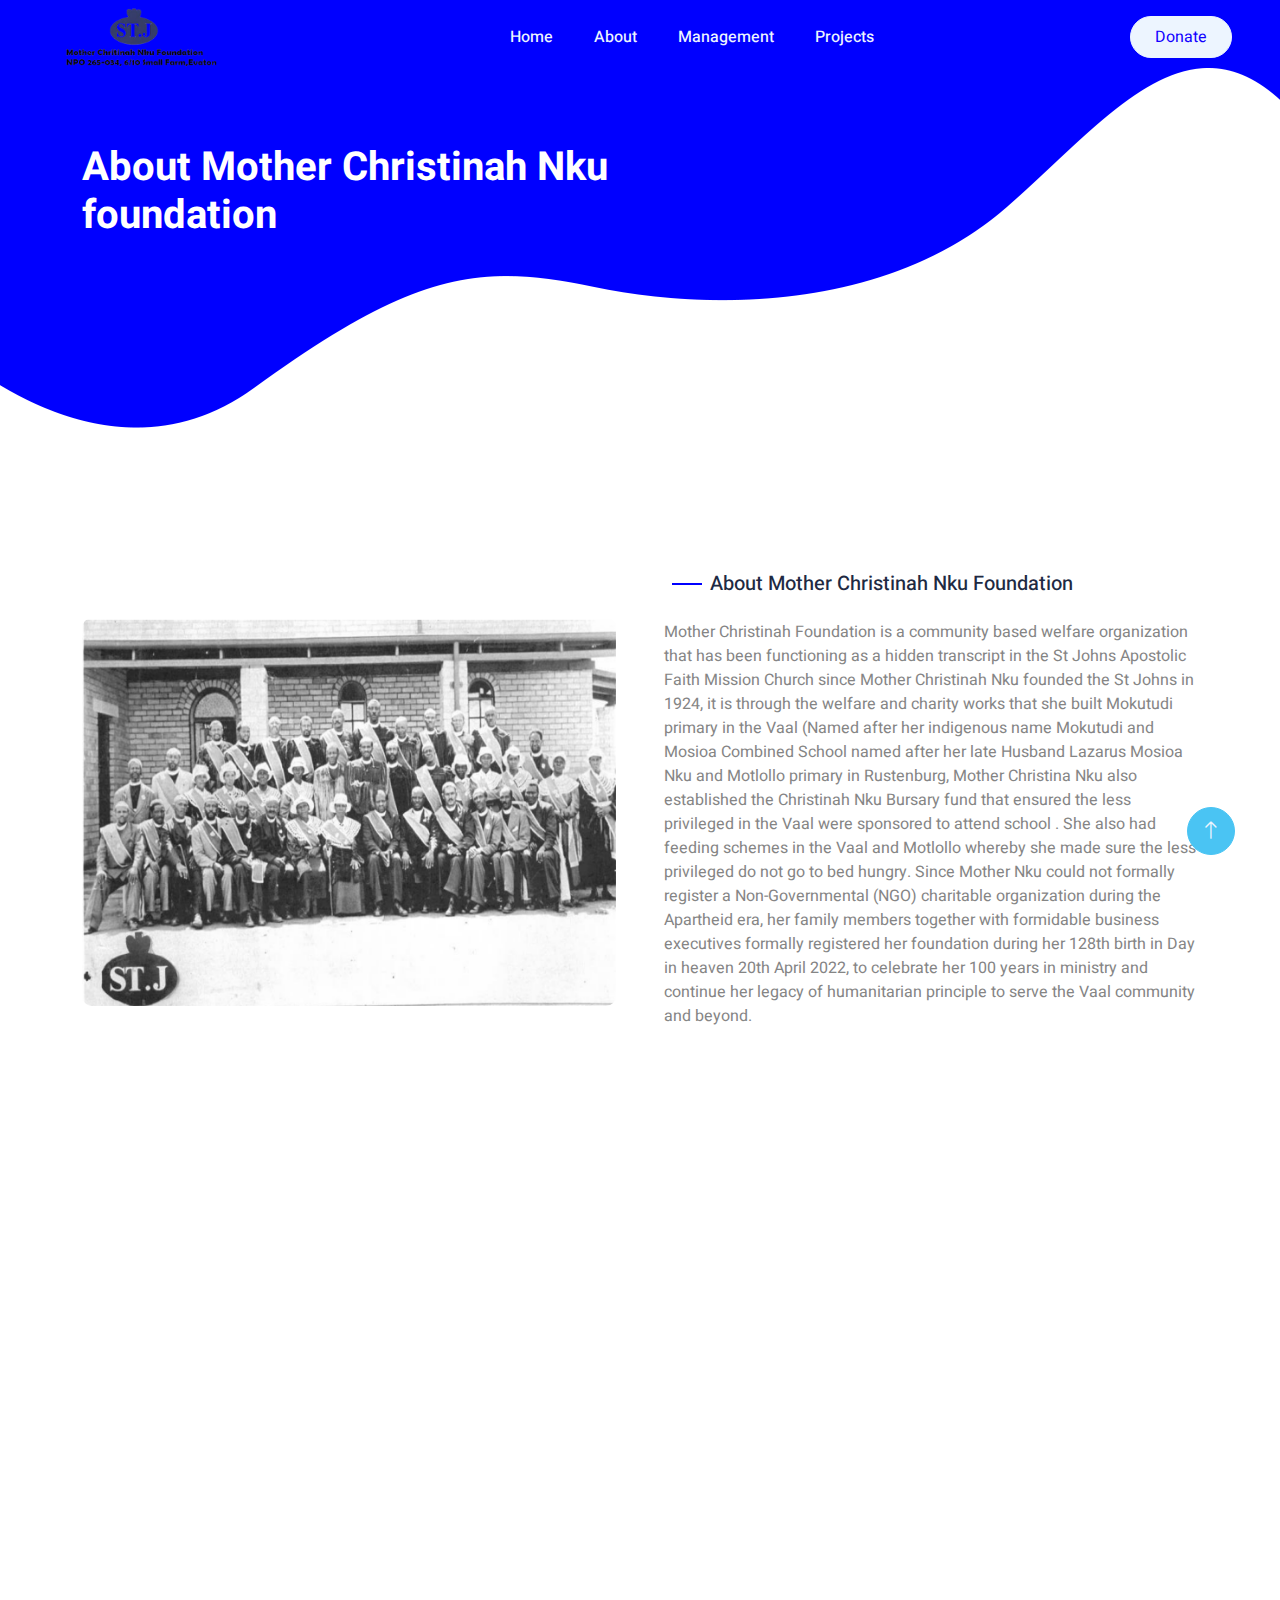
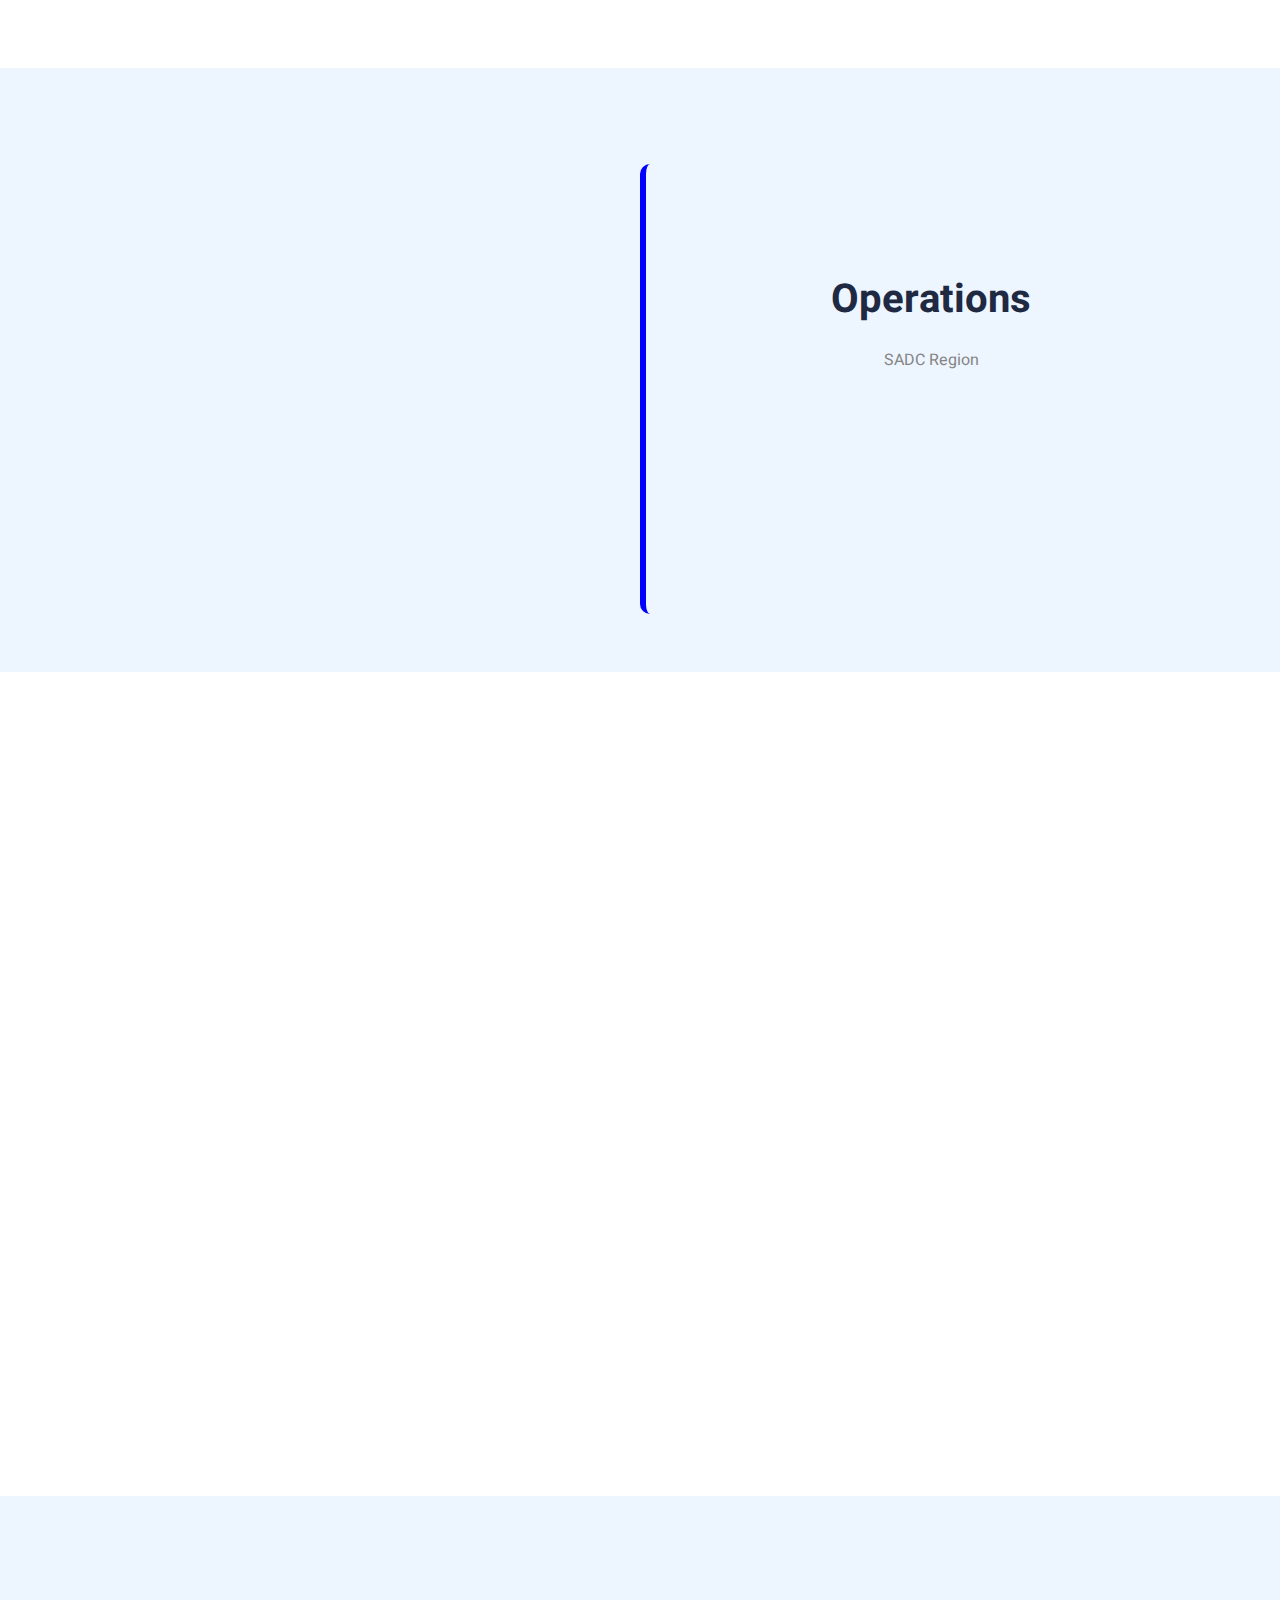
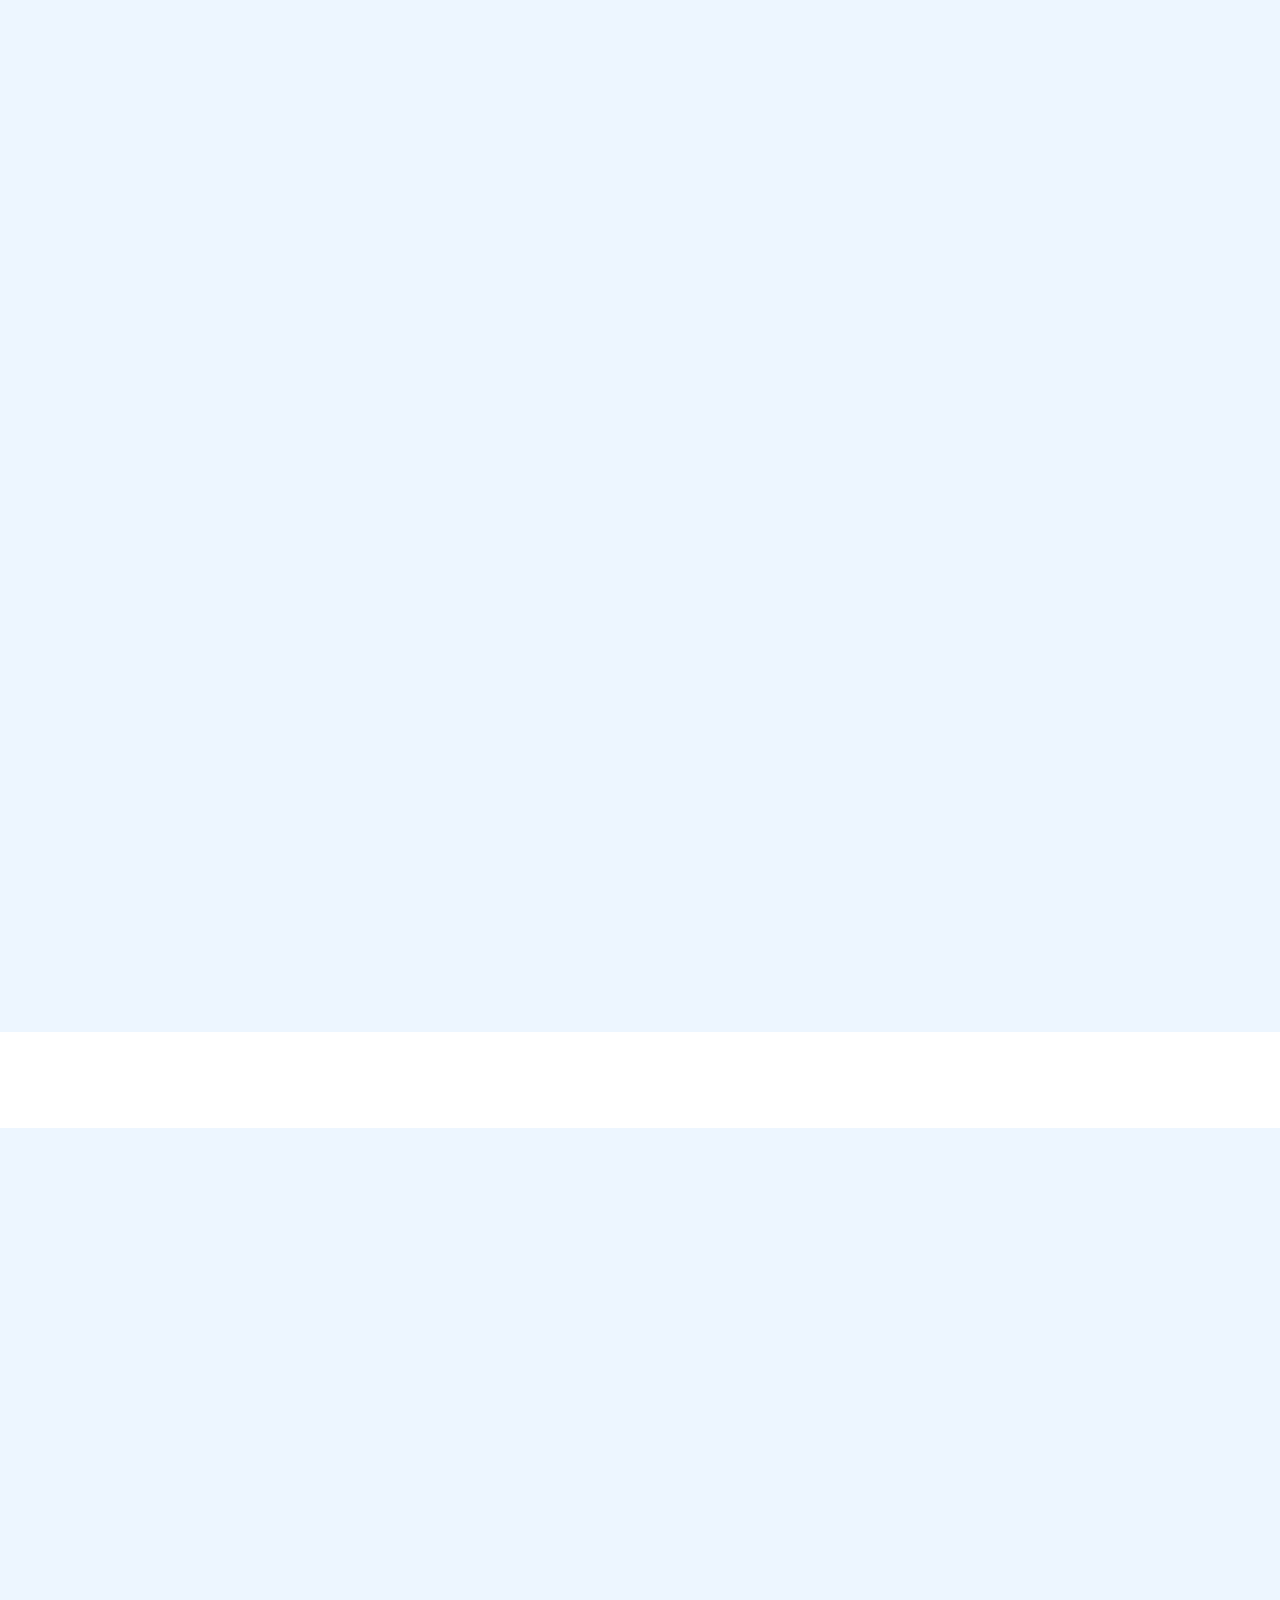
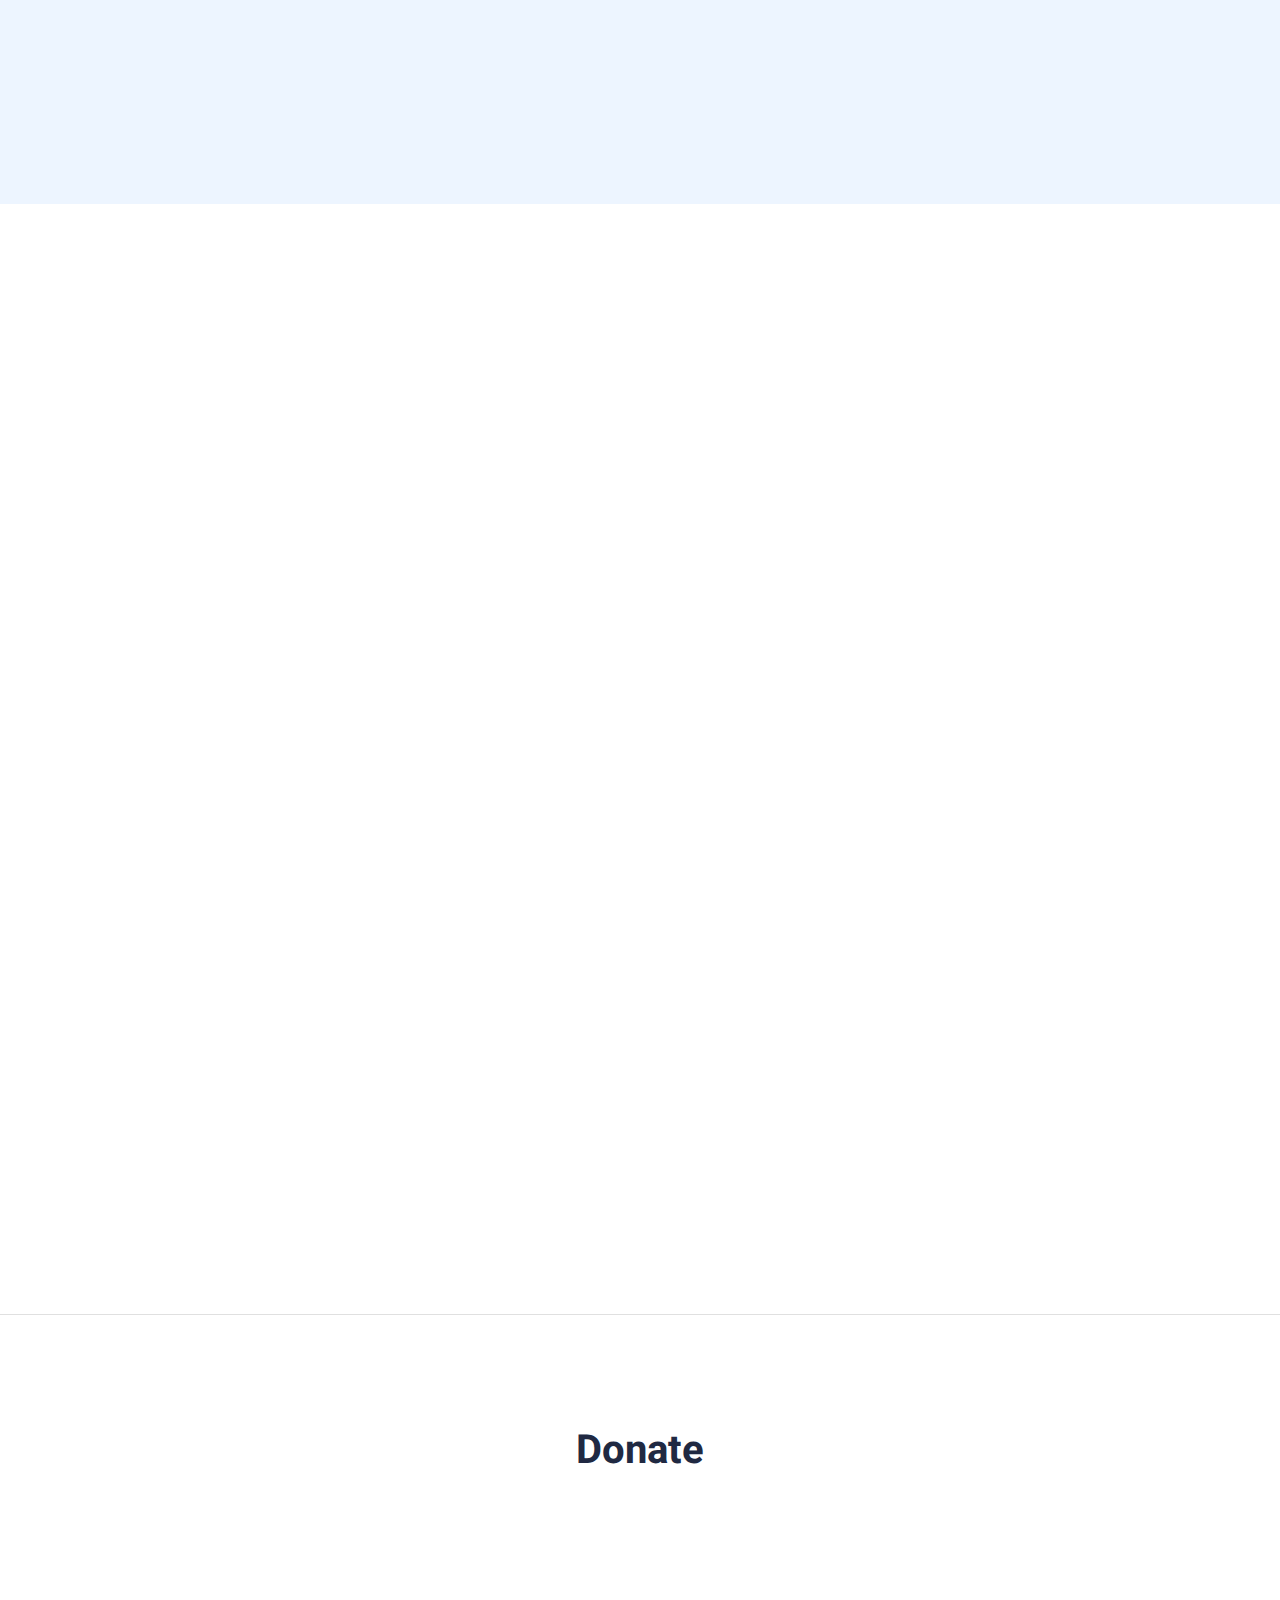
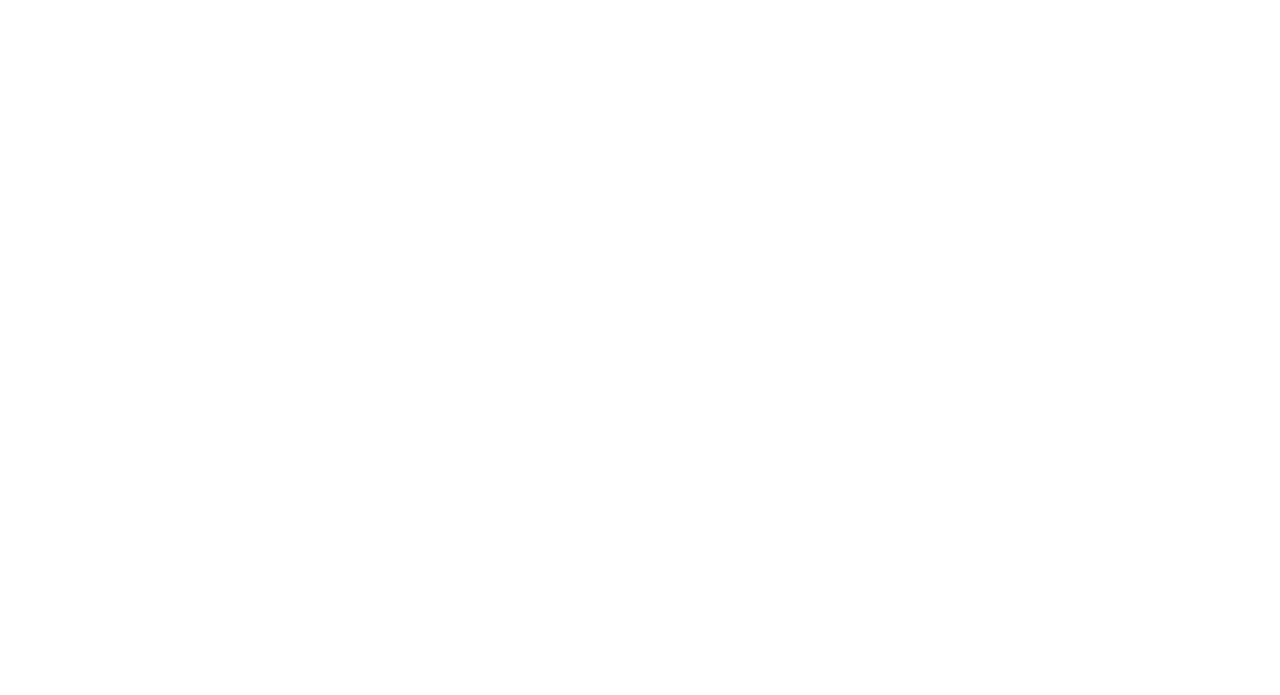
==== about.html @ d41034b4 "Add files via upload" ====
<!DOCTYPE html>
<html lang="en">

<head>
    <meta charset="utf-8">
    <title>Mother Christinah Nku foundation</title>
    <meta content="width=device-width, initial-scale=1.0" name="viewport">
    <meta content="" name="keywords">
    <meta content="" name="description">

    <!-- Favicon -->
    <link href="img/favicon.ico" rel="icon">

    <!-- Google Web Fonts -->
    <link rel="preconnect" href="https://fonts.googleapis.com">
    <link rel="preconnect" href="https://fonts.gstatic.com" crossorigin>
    <link href="https://fonts.googleapis.com/css2?family=Heebo:wght@400;500;600;700&display=swap" rel="stylesheet"> 

    <!-- Icon Font Stylesheet -->
    <link href="https://cdnjs.cloudflare.com/ajax/libs/font-awesome/5.10.0/css/all.min.css" rel="stylesheet">
    <link href="https://cdn.jsdelivr.net/npm/bootstrap-icons@1.4.1/font/bootstrap-icons.css" rel="stylesheet">

    <!-- Libraries Stylesheet -->
    <link href="lib/animate/animate.min.css" rel="stylesheet">
    <link href="lib/owlcarousel/assets/owl.carousel.min.css" rel="stylesheet">

    <!-- Customized Bootstrap Stylesheet -->
    <link href="css/bootstrap.min.css" rel="stylesheet">

    <!-- Template Stylesheet -->
    <link href="css/style.css" rel="stylesheet">

<!-- Map -->
    <link rel="stylesheet" href="style.css">
    <script src="script.js"></script>
</head>

<body>
    <div class="container-xxl bg-white p-0">
        <!-- Spinner Start -->
        <div id="spinner" class="show bg-white position-fixed translate-middle w-100 vh-100 top-50 start-50 d-flex align-items-center justify-content-center">
            <div class="spinner-grow text-primary" style="width: 3rem; height: 3rem;" role="status">
                <span class="sr-only">Loading...</span>
            </div>
        </div>
        <!-- Spinner End -->


        <!-- Navbar & Hero Start -->
        <div class="container-xxl position-relative p-0" id="home">
            <nav class="navbar navbar-expand-lg navbar-light px-4 px-lg-5 py-3 py-lg-0">
                <a href="" class="navbar-brand p-0">
                  
                  <img src="img/foundation-logo.png" alt="Logo" width="180px" height="auto">
                </a>
                <button class="navbar-toggler rounded-pill" type="button" data-bs-toggle="collapse" data-bs-target="#navbarCollapse">
                    <span class="navbar-toggler-icon"></span>
                </button>
                <div class="collapse navbar-collapse" id="navbarCollapse">
                    <div class="navbar-nav mx-auto py-0">
                        <a href="index.html" class="nav-item nav-link ">Home</a>
                        <a href="" class="nav-item nav-link active">About</a>
                        <a href="management.html" class="nav-item nav-link">Management</a>
                        
                        <a href="#testimonial" class="nav-item nav-link">Projects</a>
                        
                    </div>
                    <a href="donate.html" class="btn btn-light rounded-pill py-2 px-4 ms-3 d-none d-lg-block">Donate</a>
                </div>
            </nav>

            <div class="container-xxl bg-primary hero-header">
                <div class="container">
                    <div class="row g-5 align-items-center">
                        <div class="col-lg-6 text-center text-lg-start">
                            <h1 class="text-white mb-4 animated slideInDown">About Mother Christinah Nku foundation</h1>
                            
                            
                        </div>
                        
                    </div>
                    <div style="padding-top: 20px;"></div>
                </div>
            </div>
        </div>
        <!-- Navbar & Hero End -->

        <!-- About Start -->
        <div class="container-xxl" id="about">
            <div class="container">
                <div class="row g-5 py-5 align-items-center">
                    <div class="col-lg-6 wow fadeInUp" data-wow-delay="0.1s">
                        <img class="img-fluid rounded" src="img/mother9.png">
                    </div>
                    <div class="col-lg-6 wow fadeInUp" data-wow-delay="0.5s">
                        <div class="d-flex align-items-center mb-4">
                         <span class="bg-primary mx-2" style="width: 30px; height: 2px;"></span>
                            <h5 class="mb-0">About Mother Christinah Nku Foundation</h5>
                        </div>
                        <p class="mb-4">Mother Christinah Foundation is a community based welfare organization that has been functioning as a hidden 
                            transcript in the St Johns Apostolic Faith Mission Church since Mother Christinah Nku founded the St Johns in 1924, 
                            it is through the welfare and charity works that she built Mokutudi primary in the Vaal (Named after her indigenous
                            name Mokutudi and Mosioa Combined School named after her late Husband Lazarus Mosioa Nku and Motlollo
                            primary in Rustenburg, Mother Christina Nku also established the Christinah Nku Bursary fund that ensured the less 
                            privileged in the Vaal were sponsored to attend school . She also had feeding schemes in the Vaal and Motlollo 
                            whereby she made sure the less privileged do not go to bed hungry. Since Mother Nku could not formally register a 
                            Non-Governmental (NGO) charitable organization during the Apartheid era, her family members together with 
                            formidable business executives formally registered her foundation during her 128th birth in Day in heaven 20th April 
                            2022, to celebrate her 100 years in ministry and continue her legacy of humanitarian principle to serve the Vaal
                            community and beyond.</p>
                    </div>
                </div>
                <div class="row g-5 py-5 align-items-center">
                    
                    <div class="col-lg-6 wow fadeInUp" data-wow-delay="0.8s">
                        <div class="d-flex align-items-center mb-4">
                         <span class="bg-primary mx-2" style="width: 30px; height: 2px;"></span>
                            <h5 class="mb-0">Education & Community Development</h5>
                        </div>
                        <p class="mb-4">Mother Christina Nku seems to have been very conscious of education; this
                            comes out very clearly in her attachment to institutions of learning, albeit at a
                            primary level. For instance, St John's AFM founded three primary schools: Mosioa
                            Community School, which was named after the late Archbishop Lazarus Mosioa
                            Nku in Sebokeng Vaal Triangle; Mokotuli Higher Primary School, which was
                            named after Mother Christina Nku in Everton in the Vaal; and Motlollo Primary
                            School, built by the late Archbishop Johannes Tieho Ralentsoana Nku at Ma Nku's
                            resting place in Vogelstruisdraai (Motlollo). St John's AFM trained its ministers at
                            the R. R. Wright School of Religion, commonly known as the Wilberforce
                            Theological Seminary in Everton. Interestingly, St John's AFM also established a
                            bursary fund known as the "Christina Nku Bursary Fund"
                            </p>
                            <p>Vaal University of Technology (VUT)has
                                bestowed medal of Honor to Mme
                                Christinah Nku, for her contribution
                                towards Education and Community
                                Development. She has also been honored
                                by Sedibeng Local Municipality And other
                                International Institutions.</p>
                    </div>
                    <div class="col-lg-6 wow fadeInUp" data-wow-delay="0.1s">
                        <img class="img-fluid rounded" src="img/mother8.png">
                    </div>
                </div>
            </div>
        </div>
        <!-- About End -->
      
       <!-- Map Start -->
       <div class="container-xxl py-6 bg-light" id="about">
        <div class="container">
            <div class="row g-5 flex-column-reverse flex-lg-row">
                <div class="col-lg-6 wow fadeInUp" data-wow-delay="0.1s">
                   
                    <center>
                        <div>
                            <svg version="1.1" id="Layer_1" xmlns="http://www.w3.org/2000/svg" xmlns:xlink="http://www.w3.org/1999/xlink" x="0px" y="0px"
                                  viewBox="0 0 263.201 289.81" style="enable-background:new 0 0 263.201 289.81;"
                                 xml:space="preserve">
                            <style type="text/css">
                                <![CDATA[
                                g{
                                    position: relative;
                                }
                                .st0{
                                    fill:#c2c2c2;
                                    stroke-width: 1px;
                                    stroke: white;
                                    z-index: 0;
                                }
                                .st0:hover {
                                    stroke-width: 1px;
                                    fill: #929292;
                                    transition: 1s ease-out all;
                                    z-index: 2;
                                    left: 0;
                                    top: 0;
                                }
                                ]]>
                            
                            </style>
                            <g>
                                <path id="Egypt" class="st0" d="M205.948,64.056c-1.78-0.454-3.929-0.202-5.813-0.202c-6.552,0-37.963,0.236-39.845,0.223h-0.055
                                    c-0.258-2.973-1.457-29.149-1.457-29.975c0-1.025-0.197-1.333-0.521-2.158c-0.597-1.534,0.894-2.594,0.819-4.09
                                    c-0.033-0.752-0.624-1.269-0.501-2.088c0.061-0.384,0.26-1.023,0.497-1.432c0.098-0.167,0.201-0.295,0.301-0.349
                                    c1.164-0.616,3.258,0.68,4.363,0.795c0.79,0.082,1.644-0.115,2.389,0.095c0.679,0.19,1.13,0.809,1.881,0.799
                                    c0.354-0.004,0.544-0.362,0.968-0.28c0.191,0.034,0.487,0.462,0.715,0.551c0.722,0.283,1.644-0.106,2.379,0.116
                                    c0.718,0.218,0.943,0.927,1.708,0.977c0.598,0.04,1.301-0.375,1.791-0.745c0.6-0.445,0.742-0.768,1.453-1.022
                                    c0.613-0.223,1.178-0.467,1.812-0.87c0.339-0.222,1.095-0.409,1.236-0.024c0.129,0.366-0.848,0.488-0.643,0.783
                                    c0.258,0.377,1.146,0.084,1.548-0.109c0.528-0.247,0.577-0.832,1.016-0.872c0.208-0.015,0.895,0.435,1.188,0.5
                                    c0.508,0.109,1.314-0.281,1.3,0.295c-0.013,0.645-0.745,0.613-0.287,1.174c0.166,0.2,1.2,0.853,1.452,0.701
                                    c0.533-0.322-0.656-1.104-0.372-1.558c0.408-0.646,1.13,0.7,2.074,0.678c0.856-0.024,1.591-0.347,2.477-0.299
                                    c1.076,0.058,1.222,0.299,2.099-0.276c0.282-0.183,0.58-0.392,0.866-0.59c0.187,0.225,0.37,0.399,0.468,0.711
                                    c0.509,0.314,0.676,1.152,0.874,1.651c0.229,0.606,0.52,1.394,0.862,1.913c0.385,0.579,0.887,0.968,1.093,1.65
                                    c0.202,0.682,0.181,1.587,0.287,2.278c0.002,0.015,0.005,0.027,0.01,0.042c-0.152,0.289-0.247,0.618-0.311,0.916
                                    c-0.104,0.5-0.289,0.958-0.422,1.432c-0.142,0.513-0.155,0.998-0.208,1.549c-0.045,0.539-0.169,1.032-0.171,1.559
                                    c0,0.515-0.188,1.004-0.489,1.377c-0.096,0.125-0.306,0.42-0.492,0.404c-0.159-0.015-0.377-0.327-0.506-0.426
                                    c-0.689-0.52-1.637-0.937-2.051-1.759c-0.227-0.45-0.352-1.07-0.818-1.286c-0.516-0.241-0.846-0.413-0.99-1.026
                                    c-0.06-0.257,0.002-0.519-0.109-0.752c-0.089-0.189-0.277-0.338-0.411-0.481c-0.302-0.324-0.799-0.575-1.042-0.951
                                    c-0.144-0.218-0.109-0.699-0.449-0.735c-0.166-0.372-0.16-1.133-0.727-1.043c-0.015,0.292-0.014,0.5-0.112,0.753
                                    c-0.12,0.304-0.144,0.365,0.032,0.636c0.264,0.408,0.66,0.661,0.638,1.215c-0.012,0.311-0.071,0.473,0.119,0.737
                                    c0.141,0.183,0.353,0.357,0.515,0.515c0.328,0.331,0.7,0.579,0.91,0.971c0.017,0.027,0.027,0.062,0.041,0.089
                                    c0,0,0.375,0.234,0.596,0.629c0.271,0.492,0.658,1.043,1.173,1.207c0.39,0.709,0.397,1.494,0.709,2.168
                                    c0.161,0.35,0.521,0.478,0.724,0.766c0.265,0.376,0.204,0.64,0.391,1.015c0.155,0.314,0.473,0.586,0.577,0.893
                                    c0.127,0.353-0.024,0.8,0.117,1.172c0.1,0.264,0.47,0.44,0.576,0.714c0.128,0.321-0.02,0.738,0.118,1.07
                                    c0.503,1.242,1.532,2.268,2.141,3.493c0.598,1.203,1.508,2.255,2.281,3.395c0.386,0.571,0.705,1.11,1.114,1.657
                                    c0.271,0.361,0.981,1.064,1.174,1.475c-0.418-0.106-0.843-0.078-1.16,0.232c0.061,0.57,0.477,0.993,0.585,1.565
                                    c0.121,0.667,0.045,1.266,0.214,1.892c0.277,1.056,1.458,2.496,2.181,0.808c0.533,0.245,1.242,1.206,1.691,1.645
                                    c0.277,0.275,0.516,0.573,0.769,0.862C205.494,63.636,205.707,63.863,205.948,64.056"/>
                                <path id="Libya" class="st0" d="M156.86,71.902l0.12,1.554c-0.046-0.013-0.132-0.058-0.251-0.107
                                    c-3.034-1.42-28.791-14.309-30.011-15.125c-1.243-0.831-2.944,0.335-4.215,0.892c-0.171,0.074-0.355,0.168-0.543,0.26
                                    c-1.064,0.527-2.382,1.26-3.371,1.254c-1.273-0.009-2.759-0.613-4.049-0.937c-1.184-0.293-2.943-0.771-3.944-1.544
                                    c-0.014-0.007-0.026-0.018-0.038-0.025c-0.466-0.367-0.868-1.021-1.198-1.58c-0.307-0.531-0.342-1.546-0.74-1.839
                                    c-0.398-0.296-1.807-0.12-2.305-0.171c-0.696-0.082-1.435-0.109-1.962-0.621c-1.064-1.027-0.433-2.774-1.015-3.745
                                    c-0.404-0.67-2.648-2.46-2.359-3.352c0.158-0.485,1.204-0.555,1.544-1.13c0.419-0.713,0.277-1.362,0.1-2.139
                                    c-0.162-0.712-0.38-1.293-0.172-2.102c0.131-0.522,0.204-0.596,0.211-0.992c0.006-0.401-0.139-0.715-0.216-1.103
                                    c-0.292-1.497-0.276-3.088-0.195-4.651c0.034-0.676,0.027-1.744-0.2-2.286c-0.257-0.606-1.12-0.908-0.9-1.79
                                    c0.078-0.305,0.266-0.481,0.5-0.613c0.353-0.201,0.805-0.298,1.121-0.569c0.517-0.451,0.774-1.067,0.863-1.687
                                    c0.121-0.828-0.193-1.487-0.198-2.284c-0.005-1.468,0.485-0.602,1.314-1.059c0.576-0.317,0.759-1.16,1.088-1.593
                                    c0.5-0.649,1.032-0.649,1.664-1.115c0.389-0.288,0.9-1.023,0.993-1.489c0.155-0.776-0.398-1.242-0.473-1.921
                                    c-0.003-0.016-0.003-0.033-0.007-0.046c0.996-0.094,1.838,1.001,2.96,1.076c1.236,0.084,1.775-0.266,3.107-0.296
                                    c0.385-0.009,1.029,0.266,1.752,0.296c0.638,0.028,1.502,0.055,2.006,0.386c0.751,0.488,1.342,0.529,2.159,0.657
                                    c0.346,0.058,0.986,0.096,1.257,0.278c0.28,0.189,0.763,0.695,0.927,1.008c0.429,0.84,0,1.616,0.511,2.435
                                    c0.336,0.543,0.915,1.539,1.469,1.865c0.925,0.547,2.123-0.217,3.044-0.147c0.889,0.066,1.904,0.59,2.727,0.972
                                    c0.798,0.375,1.605,0.891,2.414,1.29c0.897,0.447,1.426,1.09,2.131,1.77c0.591,0.569,1.862,1.226,2.714,0.927
                                    c0.713-0.252,1.429-1.141,1.964-1.658c0.599-0.573,1.297-1.428,1.058-2.363c-0.233-0.911-0.94-1.52-1.039-2.525
                                    c-0.11-1.121,0.557-1.711,0.794-2.646c0.266-1.059,0.646-1.327,1.701-1.669c0.948-0.312,2.006-0.337,2.99-0.645
                                    c0.36-0.11,0.917-0.544,1.26-0.53c0.375,0.007,0.916,0.734,1.201,0.077c0.562,0.027,1.024,0.45,1.704,0.518
                                    c0.741,0.076,0.992,0.188,1.6,0.58c0.616,0.4,0.48,0.366,0.782,1.009c0.28,0.602,0.518,0.462,1.19,0.527
                                    c1.091,0.109,1.709,0.742,2.774,0.797c0.809,0.039,2.516-0.144,3.125,0.324c0.49,0.382,0.482,1.223,0.772,1.774
                                    c-0.236,0.408-0.437,1.048-0.495,1.432c-0.123,0.819,0.467,1.336,0.501,2.088c0.073,1.496-1.416,2.556-0.82,4.09
                                    c0.324,0.825,0.521,1.132,0.521,2.158c0,0.825,1.199,27.002,1.457,29.974h0.055c0.016,2.022,0.374,5.765,0.374,7.744L156.86,71.902
                                    z"/>
                                <path id="Tunisia" class="st0" d="M108.497,20.214c-0.092,0.466-0.604,1.201-0.993,1.489c-0.632,0.466-1.164,0.466-1.664,1.115
                                    c-0.329,0.433-0.511,1.276-1.088,1.593c-0.829,0.457-1.319-0.409-1.314,1.059c0.005,0.797,0.319,1.456,0.198,2.284
                                    c-0.089,0.62-0.346,1.236-0.863,1.687c-0.316,0.271-0.768,0.368-1.121,0.569c-0.177-0.484-0.309-1.035-0.432-1.427
                                    c-0.254-0.818-0.464-1.633-0.722-2.452c-0.281-0.901-0.573-1.747-0.791-2.643c-0.241-0.959-0.476-1.696-1.391-2.129
                                    c-0.808-0.389-1.593-0.77-2.115-1.572c-0.239-0.368-0.37-0.639-0.746-0.974c-0.307-0.28-0.837-0.501-1.056-0.796
                                    c-0.245-0.328-0.213-0.896-0.385-1.335c-0.183-0.476-0.49-0.841-0.328-1.397c0.242-0.815,0.579-1.563,1.276-2.092
                                    c0.792-0.6,1.2-1.081,1.505-2.001c0.145-0.442,0.227-0.899,0.213-1.272c-0.01-0.217-0.138-0.26-0.097-0.528
                                    c0.036-0.261,0.289-0.28,0.278-0.582c-0.012-0.401-0.524-0.711-0.597-1.12c-0.092-0.529,0.237-0.918,0.335-1.391
                                    c0.179-0.911,0.45-2.126,0.397-3.037c-0.036-0.583-0.246-0.721,0.027-1.232c0.007-0.013,0.016-0.03,0.024-0.041
                                    c0.234-0.416,0.473-0.598,0.942-0.846c0.66-0.353,1.658-1.087,2.431-0.983c0.094,0.171,0.227,0.381,0.341,0.53
                                    c0.023-0.118,0.13-0.301,0.144-0.465c0.938-0.402,0.998,0.51,1.245,0.98c0.26,0.489,0.583,0.819,0.804,1.38
                                    c1.015,0.114,1.66-1.628,2.557-1.435c0.227,0.645-0.094,0.99-0.368,1.513c-0.263,0.5-0.255,0.964-0.425,1.51
                                    c-0.548,0.415-1.252,0.271-1.113,1.198c0.086,0.592,0.521,1.08,1.009,1.445c0.191,0.143,0.687,0.248,0.846,0.406
                                    c0.319,0.326,0.17,0.505,0.261,0.928c0.09,0.435,0.802,1.261,0.012,1.532c0.017,0.35,0.36,0.384,0.307,0.773
                                    c-0.602,0.396-1.044,0.989-1.638,1.382c-0.576,0.387-1.223,0.734-1.738,1.191c-0.65,0.575-0.333,1.449,0.146,2.047
                                    c0.5,0.626,1.077,0.816,1.846,0.952c-0.012,0.466,0.437,0.633,0.855,0.575c0.045-0.169,0.183-0.264,0.222-0.44
                                    c0.643-0.108,0.718,1.039,1.191,1.428c0.266,0.218,0.706,0.488,1.1,0.703C108.099,18.972,108.651,19.438,108.497,20.214"/>
                                <path id="Sudan" class="st0" d="M213.014,79.39c-0.018,0.034-0.036,0.064-0.055,0.097c-0.425,0.718-1.092,1.389-1.753,1.754
                                    c-0.154,0.082-0.133,0.372-0.424,0.505c-0.238,0.104-0.473-0.338-0.661-0.285c-0.561,0.167-0.803,0.56-1.439,0.56
                                    c0.035,0.411-0.068,0.873-0.037,1.285c-0.343-0.11-0.802,0.003-1.15-0.095c0.05,0.843-0.579,1.991,0.097,2.519
                                    c-0.398,0.46-0.521,1.344-0.676,1.798c-0.218,0.632-0.698,1.225-0.931,1.74c-0.539,1.187-0.898,2.822-0.602,4.245
                                    c0.056,0.276,0.488,0.273,0.508,0.653c0.007,0.142-0.02,0.266-0.054,0.383c-0.065,0.206-0.166,0.379-0.184,0.578
                                    c-0.041,0.694-0.003,1.506-0.159,2.22c-0.2,0.928-1.017,2.624-1.89,3.151c-0.21-0.094-0.392-0.043-0.602-0.094
                                    c-0.331,1.056-0.962,1.933-1.237,2.996c-1.164,0.276-0.995,2.673-1.568,3.591c-0.722,1.143-1.521,1.334-1.942,2.817
                                    c-0.082,0.287-0.4,0.437-0.444,0.759c-0.038,0.28,0.358,0.539,0.276,0.927c-0.128,0.602-0.62,0.931-0.799,1.58
                                    c-0.377,1.392,0.021,2.968-0.679,4.213c-0.778,0.253-1.969,0.253-2.731,0.043c-0.391,0.877-1.289,1.459-1.196,2.472
                                    c0.669,0.012,2.034,0.109,2.531-0.198c0.972,1.456,1.977,3.182,3.16,4.295c1.994-0.449,2.014,2.445,2.521,3.83
                                    c0.242,0.655,0.421,0.877,0.421,1.092c0,0.199-0.156,0.402-0.562,0.948c-0.471,0.64-0.907,1.269-1.583,1.851
                                    c-0.689,0.599-1.291,1.246-1.93,1.852c-0.507,0.481-1.038,0.935-1.661,1.32c-1.052,0.647-1.811,0.379-3.046,0.5
                                    c-0.963,0.097-1.702,0.36-2.626,0.546c-0.053,0.474-0.304,0.704-0.681,0.925c-1.09-0.64-1.552-1.179-2.803-1.44
                                    c-1.63-0.345-0.867-0.108-1.557,0.972c-0.041,0.063-0.087,0.13-0.138,0.199c-1.394-0.724-1.515-1.712-2.643-2.626
                                    c-0.269-0.217-0.621-0.111-0.892-0.332c-0.285-0.233-0.245-0.506-0.458-0.731c-0.42-0.439-0.707-0.838-1.297-1.094
                                    c-0.688,0.841-1.58,0.896-2.636,0.942c-0.672,0.034-1.088,0.078-1.623,0.26c-0.595,0.197-0.831,0.582-1.533,0.504
                                    c-0.299-1.012-1.295-1.246-1.979-1.986c-0.256-0.274-0.449-0.551-0.646-0.819h0.001c-0.394-1.005-0.602-2.064-1.31-2.817
                                    c-0.355-0.38-1.105-0.252-1.49-0.694c-0.218-0.253-0.173-0.688-0.318-0.87c-0.194-0.24-0.402-0.259-0.62-0.469
                                    c-0.832-0.792-0.86-1.947-1.867-2.677c-0.932-0.676-2.214-0.45-3.253-1.037c0.222-0.468,1.18-1.086,1.075-1.669
                                    c-0.123-0.677-0.448-0.24-0.894-0.491c-0.396-0.217-0.554-0.42-0.868-0.722c-1.053-1.02-3.03-0.811-3.013-2.832
                                    c-0.802-0.237-0.725-0.231-1.475-0.121c-0.736,0.114-1.207,0.21-1.491-0.591c-0.507-1.418,1.373-1.834,0.502-3.395
                                    c-0.585-1.059-1.283-2.15-2.057-3.079c-0.581-0.691-0.343-0.758-0.618-1.662c-0.039-0.131-0.116-0.264-0.212-0.391
                                    c0.019-0.203,0.064-0.438,0.032-0.605c0.276-0.168,0.193-0.292,0.457-0.521c-0.954-0.87-2.696-1.32-2.167-3.422l-0.373-0.84
                                    c0.138-0.123,0.172-0.177,0.319-0.284c0.004-0.088,0.002-0.49,0.002-0.49c-1.268-0.027-1.89,0.713-1.728-0.98
                                    c0.093-1.004,1.354-1.593,1.194-2.453c-1.221-0.653,0.28-1.293,0.459-1.848c0.228-0.728-0.418-1.33-0.015-2.122
                                    c0.416,0.073,0.772-0.137,1.143-0.179c0.078-0.725,0.718-0.928,0.921-1.464c0.275-0.728-0.058-0.841,0.031-1.554
                                    c0.095-0.789,1.439-2.298,2.008-0.947c0.462-0.304,1.048-0.746,1.672-0.792c0.139-2.759,0.025-5.611,0.153-8.31
                                    c0.113-2.332-0.365-4.564-0.496-6.936c0.119,0.05,0.205,0.094,0.251,0.108l-0.12-1.554l3.803-0.082
                                    c0-1.979-0.357-5.722-0.374-7.744c1.883,0.014,33.293-0.222,39.846-0.222c1.885,0,4.033-0.253,5.813,0.202
                                    c0.202,0.359,0.102,0.776,0.305,1.581c0.192,0.778,1.01,1.421,0.93,2.201c-0.188-0.162-0.589-0.251-0.744-0.364
                                    c0.025,1.142,0.855,1.843,1.032,2.895c0.162,0.985-0.165,2.164,0.003,3.311c0.309,2.098,1.579,3.709,3.681,4.248
                                    c-0.101,0.341-0.011,0.686-0.229,1.008C211.689,78.885,212.35,79.076,213.014,79.39"/>
                                <path id="Eritrea" class="st0" d="M228.63,102.516c-0.083-0.176-0.189-0.307-0.31-0.423c-0.403-0.375-0.976-0.509-1.38-0.947
                                    c-0.567-0.612-0.852-1.297-1.457-1.987c-0.564-0.647-0.781-1.341-1.512-1.819c-0.8-0.521-1.801-0.649-2.619-1.188
                                    c-0.853-0.561-1.248-1.129-2.146-1.556c-1.658-0.783-3.245-1.769-5.117-1.89c-1.17-0.073-1.498,0.326-2.649,0.404
                                    c-1.345,0.091-1.37-0.955-2.36-1.035c0.037,0.489-0.4,1.462-0.708,1.799c-0.411,0.439-1.013,0.448-1.319,0.932
                                    c-0.451,0.04-0.822-0.129-1.216-0.257c0.035-0.116,0.061-0.241,0.054-0.383c-0.019-0.38-0.452-0.377-0.509-0.653
                                    c-0.296-1.423,0.062-3.058,0.602-4.245c0.233-0.515,0.714-1.108,0.933-1.74c0.153-0.454,0.276-1.338,0.674-1.798
                                    c-0.674-0.527-0.046-1.676-0.095-2.519c0.348,0.098,0.807-0.015,1.149,0.095c-0.031-0.412,0.071-0.874,0.037-1.285
                                    c0.636,0,0.879-0.393,1.44-0.56c0.188-0.053,0.422,0.389,0.659,0.285c0.292-0.133,0.271-0.423,0.426-0.505
                                    c0.66-0.365,1.328-1.036,1.752-1.754c0.145,0.055,0.294,0.116,0.441,0.154c1.96,3.552,1.575,8.324,4.389,11.505
                                    c0.282-0.457,0.062-1.127-0.114-1.586c1.055,0.085,0.914,1.394,1.57,1.962c0.68,0.602,2.438-0.034,2.53,1.042
                                    c0.874,0.186,1.889,1.043,2.521,1.706c0.524,0.555,1.265,1.892,2.199,1.903c0.218,0.539,0.665,1.131,1.321,1.191
                                    c0.105,0.849,0.968,1.827,1.719,2.245c-0.053,0.431,0.151,0.761,0.174,1.15c0.408-0.033,0.87,0.071,1.277,0.041
                                    c0.052,0.099,0.083,0.187,0.098,0.264C231.25,101.984,229.143,101.84,228.63,102.516"/>
                                <path id="Somalia" class="st0" d="M262.995,110.54c-0.695,1.246-1.242,1.23-1.541,2.168c-0.349,1.108-0.55,2.131-1.124,3.249
                                    c-0.38,0.742-0.873,1.924-1.452,2.506c-0.339,0.347-0.875,0.408-1.155,0.694c0,0-0.464,0.234-0.396,0.533
                                    c0.066,0.298,0.495,0.432,0.464,0.628c-0.033,0.199,0.088,0.329-0.233,0.559c-0.604,0.43-1.317,2.382-1.708,3.053
                                    c-0.331,0.556-0.629,0.975-0.77,1.611c-0.138,0.624-0.057,1.388-0.779,1.601c-0.481,0.699-0.611,1.53-1.029,2.244
                                    c-0.365,0.61-1.218,1.595-1.648,2.021c-0.264,2.29-3.496,4.844-5.044,6.263c-0.879,0.802-1.898,1.739-2.807,2.549
                                    c-0.838,0.758-2.054,1.964-3.073,2.379c-0.763,0.312-1.163,0.257-1.81,0.791c-0.548,0.454-1.088,0.904-1.639,1.312
                                    c-0.65,0.486-0.93,0.92-1.486,1.466c-0.435,0.432-1.147,0.684-1.594,1.092c-0.97,0.887-1.368,2.259-2.471,2.999
                                    c-0.558,0.384-1.302,0.271-1.741,0.843c-0.383,0.495-0.346,1.245-0.785,1.788c-0.474,0.582-1.141,1.024-1.644,1.532
                                    c-0.55,0.556-0.693,1.07-1.089,1.684c-0.013,0.02-0.029,0.046-0.046,0.07c-0.747-0.747-2.253-1.855-2.557-2.866
                                    c-0.425-1.415-0.198-3.351-0.2-4.859c-0.002-1.571,0.121-3.201,0.2-4.762c0.081-1.587-0.211-3.365,0.197-4.857
                                    c0.049-0.176,0.023-0.505,0.01-0.68c0.862-0.022,1.139-0.817,1.475-1.405c0.343-0.601,0.709-0.93,1.269-1.408
                                    c0.207-0.177,0.416-0.36,0.626-0.539c0.325-0.275,0.65-0.536,0.985-0.73c0.674-0.391,1.349-0.217,2.081-0.495
                                    c0.741-0.282,1.241-0.918,1.682-1.394c0.625-0.682,0.885-0.469,1.7-0.807c0.677-0.28,0.923-0.703,1.757-0.795
                                    c0.783-0.094,1.577,0.01,2.4,0.019c0.988,0.015,1.331,0.125,1.906-0.5c0.498-0.541,8.415-7.916,10.321-9.884
                                    c0.459-0.47,0.865-1.059,1.148-1.598c-1.661-0.085-5.789,0.206-6.531-0.067c-2.552-0.942-7.924-2.421-10.34-3.794
                                    c-1.082-0.612-1.885-0.128-2.157-1.513c-0.099-0.519-0.094-1.014-0.322-1.483c-0.247-0.505-0.828-0.752-1.069-1.196
                                    c-0.488-0.911-0.559-1.98-0.312-2.979c0.169-0.694,0.49-1.355,0.93-1.888c0.017,0,0.039,0.003,0.056,0.003
                                    c0.747,1.517,2.225,2.467,3.22,3.788c1.146,0.573,2.554,1.516,3.584,0.984c1.269-0.655,1.998-1.614,3.535-1.752
                                    c0.797-0.075,1.73,0.176,2.513,0c0.675-0.16,1.496-0.708,2.148-1.026c1.602-0.788,2.694-0.167,4.438-0.322
                                    c0.159-0.295,0.282-0.189,0.441-0.484c0.83,0.046,1.862,0.158,2.592,0.143c0.777-0.012,1.195-0.466,1.994-0.585
                                    c0.651-1.184,2.891-0.959,4.403-2.604c0.58-0.63,1.454-0.037,2.341,0.664c0.547,0.426-0.062,1.283-0.531,1.675
                                    c-0.055,0.049-0.164-0.003-0.222,0.043c-0.257,0.208-0.444,0.868-0.13,1.02c0.135,0.067,0.516-0.314,0.623-0.225
                                    c1.092,0.95-1.11,1.936-0.226,2.996C262.652,110.349,263.143,110.281,262.995,110.54"/>
                                <path id="Zanzibar" class="st0" d="M231.593,105.695c-0.438,0.534-0.759,1.194-0.928,1.889c-0.674-0.071-1.032-0.411-1.793-0.117
                                    c-0.923,0.357-1.338,0.563-2.438,0.505c-0.064-0.505,0.2-0.812,0.378-1.254c0.182-0.465,0.198-0.864,0.3-1.409
                                    c0.188-1.029,0.645-1.741,0.711-2.859c0.148-0.113,0.325-0.241,0.499-0.357c0.119,0.116,0.225,0.248,0.309,0.423
                                    c0.514-0.675,2.62-0.532,2.455-1.451c0.723,0.267,0.978,1.284,1.264,1.963c-0.531,0.63-0.62,0.981-1.339,1.452
                                    c-0.55,0.365-1.48,0.275-1.569,1.036C230.199,105.477,230.863,105.664,231.593,105.695"/>
                                <path id="Ethiopia" class="st0" d="M251.396,118.615c-0.282,0.539-0.688,1.127-1.147,1.598c-1.908,1.967-9.824,9.343-10.322,9.884
                                    c-0.575,0.624-0.918,0.515-1.906,0.5c-0.824-0.009-1.617-0.113-2.399-0.019c-0.835,0.092-1.08,0.515-1.759,0.795
                                    c-0.814,0.338-1.073,0.124-1.698,0.807c-0.442,0.476-0.942,1.112-1.683,1.394c-0.731,0.278-1.407,0.104-2.082,0.495
                                    c-0.334,0.194-0.659,0.455-0.983,0.73c-0.161-0.031-0.326-0.055-0.503-0.035c-0.408,0.038-0.756,0.123-1.191,0.144
                                    c-0.342,0.019-0.851,0.159-1.188,0.003c-0.323-0.147-0.387-0.487-0.606-0.728c-0.587-0.657-1.099-0.447-1.873-0.413
                                    c-0.441,0.024-0.656,0.075-1.027,0.213c-0.325,0.125-0.743,0.103-1.056,0.283c-0.389,0.226-0.766,0.669-1.053,0.983
                                    c-0.33,0.357-0.497,0.892-0.983,1.148c-0.558,0.301-2.914,0.459-3.274-0.288c-0.775-0.162-1.554-0.055-2.278-0.464
                                    c-0.643-0.362-1.136-0.764-1.696-1.266c-0.51-0.454-0.906-1.094-1.425-1.499c-0.607-0.475-1.455-0.307-2.233-0.347
                                    c-0.562-0.032-0.987-0.287-1.447-0.21c-0.548,0.089-1.029,0.253-1.577,0.012c-0.779-0.349-0.578-2.143-0.701-2.917
                                    c-0.51-0.028-1.034,0.018-1.421-0.222c-0.046-0.027-0.046-0.217-0.118-0.276c-0.07-0.055-0.341-0.069-0.437-0.096
                                    c-0.006-0.003-0.008-0.003-0.011-0.003c0-0.215-0.179-0.437-0.421-1.092c-0.507-1.385-0.525-4.279-2.52-3.83
                                    c-1.185-1.113-2.189-2.839-3.162-4.295c-0.496,0.307-1.861,0.21-2.53,0.198c-0.094-1.013,0.805-1.595,1.196-2.472
                                    c0.763,0.21,1.954,0.21,2.73-0.043c0.7-1.245,0.304-2.821,0.681-4.214c0.177-0.648,0.67-0.978,0.798-1.58
                                    c0.082-0.387-0.314-0.646-0.276-0.926c0.044-0.322,0.361-0.473,0.443-0.759c0.422-1.483,1.222-1.674,1.944-2.817
                                    c0.572-0.918,0.403-3.315,1.567-3.591c0.276-1.063,0.905-1.94,1.236-2.996c0.21,0.051,0.393,0,0.602,0.094
                                    c0.874-0.528,1.69-2.223,1.892-3.152c0.154-0.713,0.118-1.525,0.158-2.219c0.018-0.199,0.117-0.372,0.183-0.578
                                    c0.394,0.128,0.766,0.296,1.217,0.257c0.307-0.484,0.907-0.493,1.319-0.932c0.308-0.337,0.745-1.31,0.708-1.8
                                    c0.99,0.081,1.016,1.126,2.36,1.036c1.151-0.078,1.479-0.477,2.649-0.404c1.872,0.121,3.459,1.107,5.117,1.89
                                    c0.896,0.427,1.293,0.995,2.146,1.556c0.817,0.539,1.819,0.667,2.619,1.188c0.73,0.478,0.947,1.171,1.512,1.818
                                    c0.605,0.691,0.89,1.375,1.456,1.988c0.405,0.438,0.978,0.572,1.381,0.947c-0.174,0.116-0.35,0.244-0.497,0.356
                                    c-0.067,1.118-0.524,1.831-0.713,2.86c-0.1,0.544-0.116,0.943-0.3,1.409c-0.177,0.442-0.441,0.749-0.377,1.254
                                    c1.102,0.058,1.516-0.149,2.438-0.505c0.761-0.295,1.119,0.046,1.793,0.116c-0.247,0.998-0.177,2.068,0.311,2.979
                                    c0.24,0.444,0.822,0.691,1.069,1.196c0.229,0.469,0.224,0.964,0.323,1.482c0.271,1.386,1.073,0.901,2.155,1.514
                                    c2.416,1.373,7.789,2.852,10.342,3.794C245.606,118.821,249.733,118.53,251.396,118.615"/>
                                <path id="Kenya" class="st0" d="M224.045,138.151c0.015,0.174,0.04,0.503-0.01,0.679c-0.408,1.493-0.116,3.271-0.197,4.858
                                    c-0.08,1.561-0.203,3.19-0.201,4.761c0.003,1.51-0.223,3.444,0.201,4.858c0.304,1.013,1.81,2.119,2.557,2.866
                                    c0.017-0.023,0.032-0.049,0.047-0.069c-0.006,0.027-0.015,0.055-0.024,0.081c-0.192,0.534-0.432,0.389-0.778,0.71
                                    c-0.425,0.396-1.179,1.169-1.023,1.852c-0.862-0.063-1.082,0.497-1.573,0.908c-0.585,0.489-1.328,0.069-1.964,0.611
                                    c-0.384,0.326-0.819,0.801-0.597,1.162c0.149,0.241,0.462,0.074,0.469,0.287c0.021,0.729-1.056,0.908-1.457,1.527
                                    c-0.848,1.31-0.45,2.473-1.385,3.659c-0.474,0.596-1.08,1.106-1.67,1.135c-0.405,0.021-0.803-0.176-1.146-0.726
                                    c-1.283-0.195-2.263-1.482-3.255-2.228c-0.806-0.603-0.724-0.518-1.017-1.537c-0.174-0.594-0.526-1.357-0.992-1.685
                                    c-2.19-1.528-11.855-6.965-13.128-7.683c-0.09-0.05-0.136-0.077-0.136-0.077s0.018-0.574-0.084-0.974
                                    c0.61-0.444,3.132-1.503,3.271-2.085c0.136,0,0.283-0.027,0.426-0.014c-0.673-0.055-0.837-0.309-1.334-0.199
                                    c-0.526,0.118-0.604,0.582-1.298,0.5c-0.769-0.092-1.229-0.732-1.308-1.438c-0.035-0.292-0.002-0.594,0.1-0.874
                                    c0.282-0.768,1.138-1.353,1.589-2.078c0.68-1.104,0.77-1.5,2.188-1.584c0.121-0.512,0.283-1.31,0.534-1.746
                                    c0.367-0.632,0.953-0.772,0.873-1.608c-0.089-0.937-1.363-2.556-1.886-3.372c-0.295-0.46-0.58-0.856-0.793-1.386
                                    c-0.265-0.657-0.575-0.881-0.921-1.359c-0.514-0.714-0.649-1.61-0.884-2.414c0.638-0.605,1.24-1.252,1.93-1.851
                                    c0.675-0.582,1.112-1.211,1.583-1.851c0.406-0.546,0.563-0.749,0.563-0.949c0.003,0,0.005,0,0.01,0.004
                                    c0.095,0.027,0.366,0.041,0.437,0.096c0.072,0.059,0.072,0.249,0.117,0.276c0.389,0.24,0.912,0.194,1.421,0.222
                                    c0.123,0.774-0.077,2.567,0.702,2.917c0.547,0.241,1.028,0.077,1.576-0.012c0.461-0.077,0.885,0.178,1.448,0.21
                                    c0.779,0.039,1.626-0.128,2.233,0.347c0.519,0.405,0.914,1.045,1.426,1.499c0.559,0.501,1.052,0.904,1.694,1.266
                                    c0.727,0.409,1.503,0.302,2.278,0.464c0.362,0.747,2.718,0.589,3.276,0.288c0.485-0.256,0.652-0.791,0.982-1.148
                                    c0.286-0.314,0.663-0.757,1.052-0.983c0.312-0.18,0.73-0.158,1.057-0.283c0.372-0.138,0.587-0.189,1.026-0.213
                                    c0.775-0.035,1.286-0.244,1.874,0.413c0.221,0.24,0.283,0.581,0.605,0.728c0.338,0.156,0.848,0.016,1.188-0.003
                                    c0.436-0.021,0.783-0.106,1.191-0.144c0.178-0.02,0.343,0.004,0.504,0.034c-0.21,0.18-0.42,0.362-0.627,0.54
                                    c-0.559,0.478-0.926,0.807-1.269,1.407C225.184,137.334,224.907,138.129,224.045,138.151"/>
                                <path style="fill: blue;" id="Tanzania" class="st0" d="M221.002,190.881c-0.104,0-0.219,0.024-0.321,0.033c0.031,0.181-0.075,0.462-0.033,0.64
                                    c-0.886-0.825-0.949,0.594-1.564,0.932c-0.227,0.128-0.908,0.14-1.171,0.22c-0.474,0.152-0.56,0.464-1.201,0.39
                                    c-0.084,0.731-0.858,0.403-1.401,0.48c-0.59,0.082-0.843,0.264-1.389,0.502c-1.154,0.496-1.692-0.56-2.86-0.091
                                    c0.199,1.113-1.717,1.614-2.575,1.45c-0.507-0.098-0.763-0.674-1.387-0.655c-0.315,0.016-1.033,0.558-1.386,0.7
                                    c-1.346,0.539-1.457-0.585-2.697-0.916c-0.713-0.187-1.143,0.206-1.786,0.303c-0.613,0.089-1.355,0.011-1.969-0.02
                                    c-0.005-0.008-0.009-0.024-0.014-0.031c-0.27-0.64-0.77-1.136-0.991-1.747c-0.278-0.747-0.218-1.668-0.421-2.47
                                    c-0.166-0.661-0.23-1.628-0.696-2.167c-0.161-0.187-0.674-0.392-0.854-0.531c-0.312-0.244-0.029-0.772-0.794-0.561
                                    c0.03,0.161-0.063,0.402-0.032,0.564c-0.131,0.017-0.269,0.007-0.404-0.019c-0.766-0.152-1.604-0.916-2.285-1.131
                                    c-0.193-0.061-0.362-0.134-0.517-0.22c-0.657-0.364-1.003-0.919-1.759-1.369c-0.88-0.528-1.958-0.594-2.876-0.994
                                    c-0.993-0.431-1.689-1.17-2.839-1.23c-0.006-0.011-0.015-0.02-0.021-0.031c-0.075-0.11-0.042-0.064-0.173-0.165
                                    c-0.142-1.452-1.423-2.528-1.705-4.049c-0.153-0.819-0.107-1.587-0.595-2.281c-0.426-0.605-1.403-0.749-1.604-1.469
                                    c-0.364,0.034-0.568-0.087-0.857-0.234c-0.162-0.928,0.12-1.113,0.359-1.89c0.26-0.862,0.007-1.512-0.205-2.341
                                    c-0.102-0.399-0.556-1.709-0.471-2.1c0.041-0.191,0.1-0.324,0.181-0.413c0.321-0.369,0.918-0.088,1.484-0.4
                                    c0.952-0.526,1.949-2.206,2.675-3.082c0.313-0.379,1.055-1.147,1.015-1.658c-0.046-0.623-0.881-1.011-1.172-1.41
                                    c-0.232-0.316-0.495-0.764-0.498-1.149v-0.007c1.241-0.124,1.791-1.373,1.401-2.422c-0.305-0.817-1.15-2.26-1.614-2.995
                                    c0.049,0.006,0.103,0.009,0.153,0.009c0.454,0.004,0.934-0.163,1.251-0.536c0.955-0.082,2.885-0.247,3.846,0.018
                                    c0.037,0.007,0.071,0.018,0.106,0.03c0,0-0.186,0.751-0.304,2.01c-0.108,1.141-1.111,5.881,1.203,3.973
                                    c-0.529-1.149,2.354,0.094,2.749,0.286c-0.138-0.911,2.227-0.637,2.878-0.799c0.296-0.307,1.136-0.551,0.995-1.159
                                    c-0.896,0.316-1.569-0.017-2.454-0.031c0.068-0.742,0.922-0.252,1.266-0.752c-0.297-0.063-0.642-0.184-0.894-0.319
                                    c0.225-0.14,0.39-0.354,0.689-0.415c0.413-1.293,1.412-2.25,2.438-2.98c1.273,0.719,10.938,6.154,13.13,7.683
                                    c0.466,0.328,0.816,1.09,0.99,1.684c0.293,1.021,0.211,0.936,1.018,1.537c0.993,0.746,1.972,2.032,3.256,2.229
                                    c0.342,0.549,0.74,0.748,1.144,0.725c0.003,0.232-0.009,0.454-0.061,0.645c-0.123,0.423-0.499,0.806-0.65,1.214
                                    c-0.358,0.958-0.543,2.021-0.737,3.029c-0.226,1.157-0.008,1.725,0.941,2.477c0.911,0.725,1.884,0.66,1.644,2.188
                                    c-0.16-0.026-0.401,0.066-0.56,0.036c-0.302,0.464-0.437,1.032-0.515,1.568c-0.106,0.697,0.102,0.906,0.22,1.465
                                    c0.218,1.005-0.214,1.964,0.078,3.073c0.123,0.463,0.276,1.044,0.394,1.513c0.146,0.575,0.477,1.42,0.572,1.984
                                    c0.146,0.881-0.072,1.86,0.901,2.099c0.45,0.566,1.474,0.942,2.182,1.09c0.097,0.125,0.177,0.329,0.203,0.461
                                    C221.034,190.878,221.019,190.878,221.002,190.881"/>
                                <path id="Burundi" class="st0" d="M184.861,162.831c0.04,0.511-0.703,1.279-1.016,1.658c-0.727,0.877-1.723,2.556-2.675,3.083
                                    c-0.565,0.312-1.164,0.029-1.483,0.398c-0.117-0.889-0.465-1.908-1.2-2.371c-0.02-0.027,0.002-0.055-0.01-0.085
                                    c-0.671-0.461-0.662-1.18-0.621-1.955c0.012-0.257-0.087-0.438-0.185-0.634c-0.06-0.119-0.117-0.244-0.148-0.394
                                    c-0.072-0.373-0.1-0.824-0.137-1.185c-0.019-0.003-0.039-0.007-0.057-0.014c-0.059-0.285-0.388-0.398-0.436-0.684
                                    c-0.038-0.237,0.061-0.557,0.095-0.829c0.099,0.048,0.2,0.092,0.302,0.126c0.329,0.114,0.606,0.125,0.869,0.294
                                    c0.247,0.169,0.329,0.396,0.546,0.578c0.155,0.137,0.77,0.45,0.674,0c0.17-0.025,0.354-0.073,0.514,0
                                    c0.181,0.085,0.165,0.227,0.404,0.261c0.414,0.055,0.539-0.358,0.654-0.667c0.113-0.307,0.183-0.657,0.338-0.889
                                    c0.123-0.183,0.195-0.151,0.198-0.427c0.003-0.19-0.054-0.343,0.007-0.528c0.219,0.058,0.688,0.341,0.887,0.494
                                    c0.227,0.173,0.213,0.619,0.49,0.632c0.046,0.181,0.164,0.418,0.319,0.576c0.003,0.386,0.264,0.833,0.498,1.149
                                    C183.979,161.821,184.815,162.208,184.861,162.831"/>
                                <path id="Uganda" class="st0" d="M200.849,143.611c-0.25,0.435-0.413,1.233-0.533,1.746c-1.418,0.085-1.509,0.48-2.188,1.585
                                    c-0.45,0.725-1.307,1.31-1.589,2.078c-0.103,0.279-0.134,0.581-0.1,0.873c-0.174-0.024-0.339-0.043-0.474-0.101
                                    c-0.257-0.116-0.377-0.438-0.58-0.595c-0.334,0.948-1.332-0.006-1.837-0.047c-0.017,0.645-0.913,1.148-1.208,0.447
                                    c-0.333-0.016-1.046,0.108-1.133-0.213c0.148,0.938-1.08,0.539-1.448,0.416c-0.168-0.056-0.089-0.169-0.35-0.125
                                    c-0.05,0.004-0.307,0.277-0.384,0.325c-0.23,0.155-0.716,0.48-0.851,0.145c-0.062-0.028-0.22-0.05-0.281-0.056
                                    c-0.046,0.347,0.189,0.776,0.301,1.086c0.186,0.528,0.192,0.556,0.002,1.092c-0.157,0.431,0.093,1.439,0.029,2.069
                                    c-0.96-0.265-2.89-0.1-3.845-0.018c-0.316,0.373-0.797,0.54-1.251,0.536c-0.284-0.119-0.598-0.213-0.749-0.092
                                    c-0.158,0.126-0.128,0.382-0.286,0.537c-0.126,0.122-0.397,0.306-0.574,0.292c-0.111-0.011-0.442-0.23-0.568-0.292
                                    c-0.278-0.135-0.299-0.18-0.563-0.05c-0.427,0.206-0.913,0.321-1.279,0.575c-0.144,0.097-0.265,0.177-0.373,0.275
                                    c0.08-0.637,0.341-1.146,0.522-1.751c0.164-0.532,0.21-1.035,0.422-1.501c0.066-0.151,0.151-0.299,0.26-0.446
                                    c0.262-0.346,0.396-0.489,0.195-0.916c-0.128-0.271-0.21-0.326-0.197-0.48c0.004-0.075,0.028-0.167,0.075-0.315
                                    c0.23-0.695,0.601-1.07,0.978-1.696c0.341-0.562,0.513-1.21,0.933-1.749c0.326-0.423,1.078-0.996,1.153-1.575
                                    c0.062-0.464-0.158-0.478,0.246-0.877c0.218-0.216,0.454-0.481,0.654-0.699c0.284-0.306,1.255-0.926,1.316-1.413
                                    c0.01-0.044,0.037-0.085,0.054-0.123c-0.099-0.035-0.102-0.1-0.229-0.117c-0.423-1.128-0.604-2.079-0.604-3.365
                                    c0-0.619-0.055-1.155,0.213-1.672c0.095-0.186,0.275-0.44,0.284-0.655c0.016-0.222-0.057-0.338-0.145-0.455
                                    c0.688-1.081-0.074-1.318,1.555-0.973c1.251,0.261,1.713,0.8,2.803,1.44c0.377-0.22,0.628-0.45,0.682-0.925
                                    c0.925-0.186,1.664-0.449,2.626-0.546c1.234-0.121,1.994,0.147,3.047-0.5c0.623-0.385,1.153-0.839,1.66-1.32
                                    c0.233,0.804,0.37,1.699,0.884,2.414c0.346,0.478,0.657,0.701,0.921,1.358c0.213,0.531,0.498,0.927,0.794,1.387
                                    c0.522,0.815,1.796,2.435,1.885,3.372C201.803,142.839,201.218,142.978,200.849,143.611"/>
                                <path id="Rwanda" class="st0" d="M183.191,160.264v0.007c-0.155-0.159-0.273-0.396-0.319-0.577
                                    c-0.277-0.012-0.264-0.459-0.49-0.631c-0.199-0.152-0.669-0.437-0.887-0.495c-0.061,0.187-0.004,0.338-0.007,0.529
                                    c-0.004,0.275-0.075,0.244-0.198,0.427c-0.155,0.232-0.225,0.581-0.338,0.889c-0.115,0.31-0.24,0.722-0.655,0.667
                                    c-0.238-0.033-0.223-0.176-0.403-0.261c-0.159-0.073-0.344-0.025-0.515,0c0.097,0.45-0.519,0.137-0.673,0
                                    c-0.217-0.183-0.299-0.41-0.546-0.579c-0.263-0.168-0.54-0.179-0.869-0.293c-0.102-0.034-0.203-0.078-0.302-0.126
                                    c0.005-0.03,0.009-0.062,0.01-0.093c0.082-0.042,0.171-0.093,0.266-0.158c0.53-0.352,1.172-1.02,1.351-1.562
                                    c0.162-0.495-0.387-0.886-0.335-1.327c0-0.007,0.002-0.018,0.008-0.024c0.035-0.166,0.257-0.364,0.36-0.47
                                    c0.026-0.03,0.058-0.058,0.088-0.085c0.108-0.097,0.229-0.179,0.374-0.273c0.367-0.255,0.853-0.369,1.279-0.575
                                    c0.265-0.13,0.284-0.086,0.562,0.049c0.127,0.062,0.458,0.281,0.569,0.292c0.177,0.013,0.447-0.171,0.573-0.292
                                    c0.159-0.155,0.129-0.411,0.287-0.537c0.15-0.122,0.464-0.027,0.749,0.092c-0.051,0-0.104-0.004-0.152-0.009
                                    c0.463,0.735,1.308,2.177,1.612,2.996C184.982,158.891,184.432,160.139,183.191,160.264"/>
                                <path style="fill: blue;" id="Democratic-Republic-of-Congo" class="st0" d="M185.35,142.56c-0.019,0.038-0.044,0.079-0.056,0.123
                                    c-0.061,0.486-1.031,1.107-1.314,1.413c-0.201,0.218-0.438,0.483-0.655,0.699c-0.405,0.399-0.184,0.413-0.246,0.877
                                    c-0.075,0.579-0.828,1.152-1.152,1.576c-0.42,0.538-0.593,1.187-0.934,1.748c-0.378,0.627-0.748,1.002-0.978,1.695
                                    c-0.046,0.149-0.072,0.241-0.075,0.316c-0.454,0.268-0.903,0.697-1.177,1.011c-0.887,1.009,0.129,0.905,0.919,0.832
                                    c-0.211,0.465-0.257,0.969-0.421,1.501c-0.184,0.605-0.444,1.114-0.524,1.751c-0.031,0.026-0.061,0.054-0.089,0.084
                                    c-0.103,0.105-0.324,0.304-0.36,0.47c-0.277-0.125-0.421-0.376-0.755-0.326c-0.014,0.746-0.541,1.063-0.591,1.721
                                    c-0.048,0.611,0.135,1.062,0.323,1.52c-0.095,0.065-0.184,0.116-0.266,0.158c-0.002,0.031-0.005,0.062-0.01,0.093
                                    c-0.034,0.273-0.133,0.592-0.096,0.829c0.048,0.285,0.377,0.399,0.437,0.685c0.018,0.007,0.038,0.01,0.058,0.014
                                    c0.037,0.359,0.063,0.81,0.136,1.184c0.031,0.15,0.089,0.274,0.148,0.395c-0.65,1.47-0.902,2.855-0.65,4.527
                                    c0.154,0.998,0.215,1.849,0.302,2.88c0.109,1.245,0.889,1.434,0.806,2.782c-0.073,1.207-0.25,1.335,0.356,2.404
                                    c0.394,0.7,0.822,1.588,1.442,2.128c0.747,0.648,1.445,0.716,1.731,1.711c0.139,0.478-0.047,1.035,0.055,1.524
                                    c0.066,0.323,0.519,0.726,0.62,1.065c-0.061,0-0.125,0.003-0.188,0.008c-1.653,0.106-2.978,0.974-4.558,1.337
                                    c-0.324,0.073-0.611,0.117-0.877,0.176c-0.444,0.097-0.826,0.24-1.209,0.646c-0.564,0.603-0.772,1.476-1.503,1.955
                                    c0.194,0.288,0.395,0.498,0.581,0.672c0.595,0.563,1.097,0.799,1.156,2.107c0.081,1.729-0.312,2.235-0.932,3.565
                                    c-0.488,1.06-0.477,2.644,0.002,3.71c0.435,0.962,2.011,1.408,1.876,2.623c0.535,0.196,1.074,0.488,1.678,0.396
                                    c-0.086-0.574-0.413-1.134,0.022-1.584c0.964,0.776,0.853,1.253,0.921,2.395c0.049,0.834,0.795,2.073,0.003,2.658
                                    c-0.772-0.927-1.473-0.14-2.489-0.167c-0.994-1.652-3.164-2.5-4.146-4.054c-1.927-0.152-2.987-1.421-2.906-3.31
                                    c-1.161-0.13-1.083,0.927-1.794,1.469c-0.793,0.609-1.796,0.413-2.688,0.233c-1.62-0.325-3.403-1.181-3.452-3.154
                                    c-1.179,0.004-1.916,1.222-3.132,1.148c0.042-0.217-0.086-0.536-0.04-0.753c-0.716-0.14-1.175-0.362-1.665-0.515
                                    c-0.352-0.111-0.727-0.183-1.229-0.165c-1.07,0.044-2.283,0.203-3.301,0.26c-0.18,0.013-1.353,0.176-1.455,0.132
                                    c-0.816-0.341-0.313-0.487-0.427-1.218c-0.108-0.71,0.171-2.626-0.611-2.766c0.534-1.724-1.31-1.948-1.449-3.581
                                    c-0.056-0.66,0.345-1.438,0.372-2.22c0.033-0.87-0.163-1.653-0.228-2.415c-0.065-0.739,0.384-1.271,0.354-1.956
                                    c-0.043-1.101-0.438-0.571-1.312-0.516c-1.729,0.116-3.306-0.106-3.197-2.102c-0.51-0.146-0.898,0.007-1.062,0.484
                                    c-1.118,0.106-2.22-0.271-3.396-0.217c-0.021,0.911,0.02,1.218-0.284,2.064c-0.254,0.701-0.593,0.932-0.552,1.854
                                    c-0.59,0.241-1.348,0.201-1.959,0.29c-0.632,0.09-1.208,0.442-1.754,0.493c-0.8,0.07-0.729-0.368-1.391-0.527
                                    c-0.525-0.124-1.254,0.445-1.886,0.171c-0.822-0.365-0.399-0.985-0.66-1.724c-0.316-0.902-0.664-0.535-1.16-1.221
                                    c-0.449-0.621-0.846-3.313-0.575-4.04c-0.381-0.292-0.498-0.705-0.398-1.2c-5.29-0.266-10.559,0.137-15.774,0.231
                                    c-0.07-0.059-0.14-0.113-0.215-0.162c-0.082-0.061-0.167-0.11-0.256-0.154c-0.369-0.162-0.86-0.181-1.133-0.49
                                    c0.647-0.394,1.207-0.89,1.469-1.386c0.403-0.771,0.328-1.234,1.02-1.836c0.497-0.424,0.801-0.691,1.222-0.816
                                    c0.25-0.076,0.544-0.1,0.942-0.082c0.017,0.177,0.121,0.277,0.131,0.465c1.396,0.24,1.143-1.313,2.348-1.294
                                    c0.44-0.702,1.264-0.989,2.081-0.659c0.067,1.065,0.164,1.431,0.734,2.152c0.921-0.206,1.721-1.526,2.48-2.247
                                    c0.66-0.615,1.582-1.249,2.089-2.074c0.757-1.233-0.117-6.547,1.446-6.689c0.381-1.983,1.388-3.348,3.467-3.474
                                    c1.269-0.86,1.554-2.011,2.119-3.451c1.094-2.786,1.282-5.95,1.469-9.026c0.068-1.091,1.235-2.356,1.861-3.299
                                    c0.507-0.759,0.62-0.771,0.519-1.757c-0.039-0.4-0.182-0.749-0.316-1.084c0.029-0.003,0.065-0.013,0.1-0.027
                                    c0.257-0.802,0.035-1.536,0.092-2.165c0.06-0.577,0.086-0.424,0.344-0.872c0.04-0.06,0.366-0.118,0.459-0.242
                                    c0.105-0.142-0.078-0.437,0.016-0.574c0.445-0.66,0.793-0.602,1.396-0.984c0.68-0.437,0.755-0.904,1.763-0.785
                                    c0.11,0.683,1.62,0.962,2.176,1.398c0.902,0.701,1.378,0.876,2.501,1.168c0.45,0.114,0.836,0.355,1.29,0.491
                                    c0.663,0.207,0.845,0.024,1.486,0c1.001-0.027,2.088,0.396,3.061,0.587c0.169-0.885-0.448-1.586,0.405-2.178
                                    c0.449-0.306,2.017-0.604,2.105,0.186c1.119,0.478,3.963-1.131,4.871-1.752c0.426,0.162,0.852,0.496,1.082,0.861
                                    c0.45,0.106,2.401-0.338,2.756-0.578c0.382-0.251,0.305-0.761,0.898-0.998c0.494-0.193,1.039-0.072,1.505,0.078
                                    c0.988,0.321,1.778,0.986,2.956,0.804c0.852-0.135,2.029-0.055,2.623-0.067c0.196,0.268,0.39,0.545,0.645,0.819
                                    c0.685,0.74,1.681,0.974,1.979,1.986c0.702,0.079,0.938-0.307,1.534-0.503c0.534-0.183,0.95-0.227,1.622-0.261
                                    c1.056-0.046,1.947-0.101,2.636-0.942c0.59,0.256,0.877,0.655,1.297,1.094c0.213,0.225,0.174,0.498,0.458,0.732
                                    c0.271,0.22,0.623,0.114,0.891,0.331c1.129,0.914,1.249,1.902,2.644,2.627c0.051-0.07,0.097-0.137,0.138-0.2
                                    c0.088,0.118,0.16,0.234,0.146,0.456c-0.01,0.215-0.189,0.469-0.283,0.655c-0.269,0.517-0.213,1.052-0.213,1.672
                                    c0,1.286,0.18,2.236,0.604,3.364C185.246,142.459,185.25,142.524,185.35,142.56"/>
                                <path id="Congo" class="st0" d="M136.937,139.102c-0.626,0.944-1.793,2.208-1.86,3.3c-0.188,3.076-0.376,6.239-1.47,9.025
                                    c-0.564,1.442-0.852,2.593-2.118,3.451c-2.081,0.127-3.087,1.492-3.467,3.474c-1.563,0.145-0.689,5.456-1.447,6.69
                                    c-0.507,0.826-1.428,1.458-2.088,2.075c-0.759,0.719-1.56,2.04-2.481,2.246c-0.569-0.722-0.667-1.086-0.734-2.153
                                    c-0.816-0.329-1.641-0.043-2.081,0.661c-1.204-0.021-0.952,1.533-2.347,1.293c-0.01-0.188-0.114-0.289-0.132-0.464
                                    c-0.397-0.02-0.691,0.005-0.941,0.082c-0.1-0.546-0.25-1.16-0.784-1.234c-0.044-0.155-0.167-0.229-0.223-0.381
                                    c-0.249,0.135-0.355,0.318-0.457,0.579c-0.333,0.107-0.712,0.09-1.039,0.021c0.006,0.72-0.497,0.777-0.988,1.124
                                    c-0.077,0.481-0.422,0.815-0.792,1.126c-0.048-0.074-0.091-0.147-0.131-0.227c-0.887-1.727-1.601-3.025-3.08-4.267
                                    c-0.032-0.027-0.066-0.056-0.102-0.085c0.382-0.462,0.727-0.976,0.73-1.308c0.268-0.017,0.587,0.041,0.848-0.014
                                    c0.227-0.041,0.481-0.251,0.646-0.278c0.465-0.066,0.663,0.217,1.141,0.488c0.371-0.44,0.165-1.94-0.011-2.445
                                    c-0.327-0.235-0.675-0.479-1.066-0.589c-0.434-0.117-0.683,0.004-1.162-0.023c-0.01-0.694-0.606-1.233,0.254-1.448
                                    c0.654-0.162,1.287,0.358,1.841,0.123c0.126-0.672,1.268-0.335,1.715-0.584c0.641-0.358,0.455-1.105,0.49-1.776
                                    c0.33-0.078,0.673-0.082,1.033-0.066c0.145,0.496,0.433,1.041,0.742,1.44c0.461,0.605,0.743,0.45,1.468,0.348
                                    c0.412-0.057,1.295-0.341,1.624-0.263c0.365,0.085,1.03,0.823,1.15,1.167c0.571,0.055,0.218-0.725,0.186-1.047
                                    c-0.046-0.488,0.01-0.973,0.116-1.403c0.22-0.903,0.454-1.713,0.679-2.565c0.234-0.87,0.494-1.638-0.2-2.317
                                    c-0.346-0.337-0.568-0.435-0.81-0.904c-0.176-0.332-0.171-0.928-0.567-1.087c-0.085-0.493,0.412-0.515,0.52-0.844
                                    c0.149-0.459-0.203-0.362-0.203-0.795c-0.003-0.63,1.026-0.995,1.577-1.073c0.333-0.476,0.161-2.456-0.186-2.766
                                    c-0.648-0.575-2.059,0.055-2.774,0.131c-1.228,0.137-1.465-0.049-1.725-1.249c-0.164-0.749,0.007-1.586-0.014-2.386
                                    c0.848,0.119,1.696,0.221,2.596,0.264c0.885,0.048,2.287-0.003,3.053,0.251c0.387,0.13,0.906,0.447,1.304,0.481
                                    c0.587,0.056,0.836-0.169,1.394,0.044c0.64,0.244,0.917,0.128,1.535,0.162c0.476,0.031,0.807,0.517,1.232,0.176
                                    c0.048-0.846,0.106-1.249,0.425-1.967c0.121-0.276,0.245-0.541,0.368-0.805c0.065,0.117,0.128,0.223,0.209,0.316
                                    c0.634-0.61,0.68-1.688,1.216-2.367c0.635-0.8,1.387-1.266,2.233-1.73c0.933-0.517,1.782-0.824,2.8-0.971
                                    c0.364-0.051,1.119-0.312,1.467-0.179c0.5,0.191,0.313,0.874,1.09,0.683c0.135,0.334,0.278,0.684,0.318,1.083
                                    C137.557,138.331,137.443,138.343,136.937,139.102"/>
                                <path id="Cabinda" class="st0" d="M115.77,168.782c-0.421,0.125-0.725,0.392-1.222,0.814c-0.692,0.603-0.617,1.067-1.02,1.836
                                    c-0.262,0.496-0.822,0.993-1.469,1.387c-0.058-0.064-0.107-0.138-0.142-0.232c-0.168-0.468,0.171-1.05,0.07-1.577
                                    c-0.076-0.396-0.305-0.684-0.499-0.993c0.37-0.31,0.715-0.645,0.791-1.126c0.491-0.346,0.995-0.404,0.988-1.124
                                    c0.328,0.07,0.706,0.087,1.039-0.021c0.103-0.262,0.208-0.443,0.457-0.578c0.057,0.151,0.179,0.225,0.224,0.381
                                    C115.521,167.622,115.67,168.235,115.77,168.782"/>
                                <path id="Gabon" class="st0" d="M119.338,149.247c0,0.433,0.352,0.336,0.203,0.795c-0.109,0.329-0.605,0.351-0.52,0.844
                                    c0.396,0.159,0.391,0.755,0.567,1.087c0.242,0.47,0.463,0.566,0.81,0.904c0.694,0.68,0.433,1.447,0.199,2.317
                                    c-0.225,0.853-0.459,1.662-0.678,2.565c-0.106,0.431-0.163,0.915-0.117,1.403c0.033,0.322,0.386,1.102-0.186,1.047
                                    c-0.119-0.344-0.784-1.082-1.15-1.167c-0.329-0.078-1.211,0.206-1.624,0.263c-0.725,0.103-1.006,0.258-1.467-0.348
                                    c-0.309-0.399-0.597-0.944-0.742-1.44c-0.36-0.016-0.703-0.012-1.034,0.066c-0.034,0.671,0.152,1.418-0.49,1.776
                                    c-0.447,0.249-1.588-0.088-1.714,0.584c-0.555,0.235-1.188-0.285-1.841-0.123c-0.86,0.215-0.265,0.754-0.255,1.448
                                    c0.48,0.027,0.729-0.094,1.163,0.023c0.39,0.11,0.738,0.354,1.065,0.589c0.176,0.505,0.383,2.005,0.011,2.445
                                    c-0.478-0.271-0.676-0.555-1.14-0.488c-0.165,0.027-0.419,0.237-0.646,0.278c-0.261,0.055-0.581-0.003-0.848,0.014
                                    c-0.004,0.332-0.348,0.846-0.731,1.308c-1.221-1.049-2.344-2.299-3.511-3.319c-0.324-0.283-0.762-0.616-0.996-0.957
                                    c-0.237-0.343-0.339-0.77-0.674-1.126c-0.631-0.676-1.276-1.126-1.624-1.948c-0.483-1.151-0.8-2.233-1.517-3.29
                                    c-0.201-0.295-0.827-1.316-0.611-1.719c0.158-0.302,1.246-0.074,1.706-0.406c0.173-0.53-0.049-0.982-0.056-1.51
                                    c-0.005-0.555,0.19-0.986,0.212-1.514c0.423,0.108,0.614,0.128,1.028,0.038c0.323-0.068,0.888-0.129,1.203-0.228
                                    c-0.808-0.285-1.72-0.339-1.769-1.397c0.515-0.021,0.607-0.715,0.495-1.168c0.286-0.109,0.57-0.23,0.883-0.23
                                    c0.583,0,1.273,0.133,1.918,0.133c1.391,0,2.77-0.004,4.158-0.079c0.078-1.547,0.133-3.155,0.181-4.681
                                    c0.075-0.021,0.15-0.045,0.223-0.067c0.976-0.302,2.083-0.438,3.175-0.332c1.007,0.1,2.16,0.052,3.17,0.199
                                    c0.152,0.024,0.302,0.048,0.449,0.067c0.02,0.8-0.15,1.637,0.014,2.386c0.259,1.2,0.496,1.386,1.725,1.249
                                    c0.715-0.076,2.125-0.706,2.774-0.131c0.346,0.31,0.518,2.29,0.186,2.766C120.363,148.251,119.335,148.617,119.338,149.247"/>
                                <path id="Central-African-Republic" class="st0" d="M171.024,130.612L171.024,130.612c-0.595,0.012-1.771-0.068-2.624,0.066
                                    c-1.179,0.183-1.969-0.483-2.957-0.803c-0.465-0.15-1.01-0.271-1.504-0.078c-0.594,0.236-0.518,0.747-0.897,0.998
                                    c-0.355,0.24-2.308,0.684-2.757,0.578c-0.23-0.365-0.655-0.699-1.081-0.862c-0.908,0.622-3.752,2.23-4.871,1.752
                                    c-0.089-0.79-1.657-0.491-2.106-0.186c-0.853,0.593-0.237,1.294-0.406,2.179c-0.972-0.191-2.059-0.614-3.061-0.587
                                    c-0.641,0.024-0.822,0.207-1.485,0c-0.455-0.136-0.84-0.377-1.291-0.491c-1.122-0.292-1.598-0.467-2.501-1.169
                                    c-0.556-0.435-2.063-0.714-2.175-1.397c-1.008-0.12-1.083,0.348-1.762,0.785c-0.604,0.382-0.952,0.324-1.397,0.984
                                    c-0.094,0.137,0.09,0.432-0.016,0.573c-0.092,0.125-0.42,0.183-0.459,0.243c-0.257,0.448-0.285,0.295-0.343,0.872
                                    c-0.058,0.629,0.164,1.363-0.093,2.165c-0.033,0.013-0.069,0.024-0.101,0.027c-0.776,0.191-0.59-0.491-1.09-0.683
                                    c-0.349-0.133-1.103,0.128-1.467,0.18c-1.018,0.146-1.867,0.453-2.801,0.97c-0.846,0.465-1.598,0.93-2.232,1.73
                                    c-0.536,0.679-0.582,1.758-1.216,2.367c-0.08-0.092-0.143-0.198-0.209-0.316c-0.244-0.46-0.375-1.082-0.711-1.551
                                    c-0.366-0.517-0.846-0.926-1.284-1.489c-0.864-1.106-1.439-2.271-2.232-3.428c-0.366-0.532-1.111-0.992-1.391-1.486
                                    c-0.295-0.518-0.283-1.663-0.414-2.257c-0.154-0.694-0.026-1.375-0.106-2.181c-0.033-0.332-0.232-0.791-0.198-1.086
                                    c0.073-0.654,0.126-0.268,0.375-0.718c0.654-1.176,1.433-2.278,2.032-3.423c0.403-0.771,0.637-0.779,1.29-1.288
                                    c0.268-0.208,0.416-0.438,0.519-0.679c0.068,0.248,0.126,0.488,0.172,0.725c0.741,0.063,2.643-0.046,3.126-0.667
                                    c0.291-0.372-0.4-1.496,0.523-1.266c0.207,0.051,0.487,1.053,0.58,1.273c1.828,0.014,2.938-1.35,4.448-2.117
                                    c0.741-0.378,2.106,0.155,2.938-0.236c0.667-0.315,0.749-1.286,1.469-1.728c-0.641-0.292-1.726-1.008-1.314-1.833
                                    c1.918,0.221,3.518,0.352,5.267-0.041c1.016-0.233,1.637,0.007,2.328-0.9c0.49-0.644,0.158-1.587,0.61-2.213
                                    c0.425-0.589,1.219-0.927,1.726-1.454c0.508-0.53,0.906-1.261,1.39-1.776c0.64-0.691,1.08-0.904,1.913-1.073
                                    c0.146-0.027,0.553,0.072,0.853,0c0.405-0.092,0.618-0.363,1.075-0.379c0-0.047,0.005-0.094,0.01-0.143
                                    c0.097,0.126,0.175,0.26,0.214,0.391c0.274,0.904,0.035,0.971,0.617,1.662c0.773,0.929,1.472,2.02,2.057,3.079
                                    c0.872,1.561-1.008,1.977-0.502,3.395c0.285,0.801,0.754,0.705,1.491,0.591c0.751-0.11,0.674-0.117,1.474,0.121
                                    c-0.018,2.021,1.961,1.812,3.014,2.832c0.314,0.302,0.473,0.505,0.868,0.721c0.445,0.251,0.771-0.186,0.895,0.492
                                    c0.104,0.583-0.855,1.201-1.075,1.669c1.039,0.586,2.319,0.361,3.252,1.037c1.006,0.73,1.036,1.885,1.868,2.676
                                    c0.217,0.21,0.425,0.229,0.618,0.47c0.146,0.182,0.102,0.617,0.319,0.87c0.384,0.442,1.135,0.314,1.49,0.694
                                    C170.423,128.548,170.631,129.607,171.024,130.612"/>
                                <path id="Cameroon" class="st0" d="M128.123,140.509c-0.123,0.265-0.247,0.529-0.368,0.805c-0.319,0.718-0.377,1.121-0.425,1.967
                                    c-0.425,0.342-0.756-0.145-1.232-0.175c-0.618-0.034-0.895,0.082-1.535-0.162c-0.558-0.213-0.807,0.012-1.394-0.044
                                    c-0.398-0.035-0.917-0.352-1.304-0.482c-0.766-0.254-2.168-0.203-3.054-0.251c-0.899-0.042-1.747-0.145-2.595-0.264
                                    c-0.146-0.019-0.297-0.043-0.448-0.066c-1.01-0.147-2.164-0.099-3.17-0.2c-1.092-0.106-2.2,0.031-3.175,0.332
                                    c-0.073,0.022-0.149,0.046-0.224,0.067c-1.8,0.488-4.076,0.2-5.909,0.019c0.26-0.183,0.675-0.164,0.569-0.606
                                    c-0.751,0.051-0.374-0.768-0.275-1.15c0.125-0.46,0.198-0.96,0.152-1.503c-0.046-0.547-0.218-0.96-0.394-1.455
                                    c-0.176-0.49-0.176-0.935-0.266-1.452c-0.242-1.355-1.433-0.582-2.363-1.276c-0.469-0.347-0.43-0.734-0.628-1.242
                                    c-0.254-0.66-0.319-0.688-0.911-0.857c-0.01,0-0.022-0.005-0.03-0.008c0.086-0.388,0.146-0.789,0.186-1.157
                                    c1.641-0.877,0.873-2.911,1.397-4.291c0.471-1.254,2.927-1.723,2.697-3.12c0.626,0.015,1.059-0.248,1.604-0.184
                                    c0.464,0.052,0.556,0.615,1.267,0.409c0.546-0.625,1.802,0.935,2.268,1.49c1.556-1.429,2.324-2.956,3.404-4.679
                                    c0.614-0.974,0.436-1.711,0.958-2.612c0.425-0.728,1.374-1.365,2.193-1.711c-0.398-0.594-0.116-2.305,0.186-2.781
                                    c0.174-0.278,1.047-0.485,1.296-0.824c0.429-0.579,0.299-0.713,0.425-1.425c0.219-1.221,0.351-1.748,1.029-2.808
                                    c0.409-0.643,1.146-1.365,1.375-2.192c1.757,0.28,2.691-2.162,1.699-3.36c-0.815-0.993-0.989-0.446-0.929-1.953
                                    c0.017-0.403,0.018-0.802,0.018-1.206c0.028,0.02,0.053,0.035,0.08,0.051c1.766,0.95,2,1.443,2.679,3.264
                                    c0.503,1.353,0.7,2.924,0.111,4.348c-0.128,0.028-0.234,0.013-0.359,0.043c0.173,0.892,1.043,1.728,1.567,2.23
                                    c0.094,0.091,0.931,0.785,0.936,0.785c0.29,0.377,0.606,0.386,0.634,0.908c-1.5,0.532-3.889-0.175-5.648-0.089
                                    c-0.025,1.31-0.111,1.723,0.74,2.786c0.71,0.884,1.418,1.141,2.248,1.858c1.25,1.087,2.316,2.95,2.798,4.637
                                    c-0.103,0.241-0.251,0.471-0.519,0.679c-0.653,0.509-0.887,0.517-1.29,1.288c-0.599,1.145-1.378,2.247-2.032,3.423
                                    c-0.249,0.45-0.302,0.064-0.375,0.718c-0.034,0.295,0.165,0.754,0.198,1.086c0.08,0.806-0.048,1.487,0.106,2.181
                                    c0.131,0.594,0.119,1.739,0.414,2.257c0.28,0.494,1.025,0.954,1.39,1.486c0.794,1.157,1.369,2.322,2.232,3.428
                                    c0.438,0.563,0.918,0.972,1.285,1.489C127.748,139.427,127.879,140.049,128.123,140.509"/>
                                <path id="Equitorial_Ginnea" class="st0" d="M109.199,142.036c-0.048,1.527-0.103,3.134-0.181,4.682
                                    c-1.388,0.075-2.767,0.078-4.157,0.078c-0.645,0-1.336-0.134-1.918-0.134c-0.314,0-0.598,0.121-0.884,0.23
                                    c-0.021-0.093-0.054-0.179-0.092-0.244c-0.135-0.237-0.501-0.229-0.599-0.526c-0.073-0.24,0.176-0.563,0.252-0.781
                                    c0.325-0.539,0.33-0.858,0.33-0.858c0.16-0.727,0.996-0.635,1.19-1.256c0.119-0.372-0.194-0.688,0.018-1.041
                                    c0.032-0.054,0.078-0.1,0.131-0.131C105.123,142.236,107.399,142.524,109.199,142.036"/>
                                <path id="Nigeria" class="st0" d="M119.429,106.621c-0.229,0.828-0.966,1.549-1.375,2.192c-0.678,1.06-0.811,1.587-1.029,2.808
                                    c-0.126,0.712,0.004,0.847-0.425,1.425c-0.249,0.34-1.122,0.546-1.296,0.825c-0.302,0.475-0.584,2.187-0.187,2.78
                                    c-0.818,0.346-1.767,0.983-2.192,1.711c-0.522,0.901-0.344,1.638-0.958,2.613c-1.08,1.723-1.848,3.25-3.404,4.678
                                    c-0.466-0.555-1.722-2.115-2.268-1.49c-0.711,0.207-0.804-0.356-1.267-0.409c-0.545-0.064-0.978,0.199-1.604,0.184
                                    c0.23,1.397-2.226,1.867-2.698,3.12c-0.523,1.38,0.245,3.414-1.397,4.291c-0.039,0.369-0.099,0.77-0.186,1.157
                                    c-0.414-0.132-0.858-0.496-1.281-0.513c0.087,1.231-1.701,0.935-2.389,1.117c-0.943,0.254-2.03,0.373-2.977,0.529
                                    c-1.071,0.174-2.233,0.085-3.31,0.198c-0.859,0.085-1.869-0.091-2.424-0.874c-0.27-0.38-0.115-0.689-0.214-1.109
                                    c-0.12-0.535-0.448-0.365-0.649-0.673c-0.354-0.548-0.191-1.504-0.462-2.116c-0.445-1.005-1.418-2.322-2.583-2.576
                                    c-0.438-0.487-1.557-1.352-2.311-1.51c-0.432-0.094-0.9,0.167-1.402,0.198c-0.553,0.034-1.036-0.079-1.587-0.052h-0.002
                                    c0.043-1.709,0.067-3.456,0.067-5.172c0-1.27-0.077-2.57,0-3.836c0.088-1.411,0.616-1.646,1.828-2.136
                                    c0.474-1.269,1.398-2.04,2.119-3.119c-1.234-0.737,0.134-1.497,0.286-2.281c0.139-0.713-0.127-2.815-0.907-2.931
                                    c-0.07-0.88,0.417-2.033,0.023-2.719v-0.004c-0.14-0.515-0.37-0.955-0.286-1.595c1.524-1.043,0.408-2.79,1.807-3.89
                                    c1.128-0.89,3.357-0.193,4.123-1.438c1.566,1.129,3.678,1.129,5.262,2.426c0.964,0.792,0.888,0.746,2.144,0.365
                                    c0.574-0.175,2.032-0.822,2.646-0.669c0.724,0.18,1.462,1.123,2.273,1.432c0.845,0.324,1.72,0.488,2.59,0.718
                                    c1.377,0.365,1.056,0.264,2.006-0.691c0.664-0.664,1.479-1.063,2.382-1.189c2.029-0.283,3.369,0.01,5.263,0.43
                                    c0.817,0.177,1.655,0.384,2.513,0.07c0.744-0.268,1.119-1.027,1.989-1c0.239,0.379,0.222,0.162,0.531,0.348
                                    c0.195-0.802,0.787-1.184,1.486-1.385c0.452,1.354,1.231,2.523,2.52,3.243c0,0.404-0.001,0.804-0.018,1.206
                                    c-0.061,1.507,0.114,0.96,0.929,1.954C122.119,104.459,121.186,106.901,119.429,106.621"/>
                                <path id="Benin" class="st0" d="M81.852,108.582c-0.152,0.783-1.52,1.544-0.286,2.281c-0.721,1.078-1.645,1.849-2.119,3.118
                                    c-1.212,0.49-1.74,0.726-1.828,2.137c-0.077,1.266,0,2.566,0,3.835c0,1.716-0.024,3.463-0.067,5.173
                                    c-1.092,0.055-1.964,0.31-2.976,0.508c-0.278,0.06-0.601,0.043-0.916,0.05c-0.209-0.783-0.455-1.544-0.535-2.36
                                    c-0.113-1.139,0-2.312,0-3.502c0-1.145,0.089-2.053,0.334-3.104c0.137-0.59-0.102-0.947-0.19-1.47c-0.082-0.528,0.105-1.072,0-1.59
                                    c-0.179-0.918-0.606-1.933-0.935-2.831c-0.29-0.791-1.183-1.45-1.976-1.791c-0.289-0.831-0.245-1.306,0.161-1.787
                                    c0.109-0.131,0.245-0.257,0.408-0.402c0.605-0.515,0.934-1.413,0.949-2.29c1.138,0.103,1.724-0.307,2.686-0.686
                                    c0.549-0.216,0.749-0.237,1.007-0.781c0.131-0.275,0.224-0.543,0.239-0.81c0.089-0.004,0.19-0.016,0.3-0.04
                                    c0.951-0.204,0.355-0.559,0.951-1.013c0.657,0.691,3.114,2.228,3.981,2.045c-0.017-0.119-0.042-0.232-0.072-0.341
                                    c0.394,0.686-0.093,1.839-0.023,2.72C81.725,105.767,81.991,107.869,81.852,108.582"/>
                                <path id="Togo" class="st0" d="M73.66,125.684c-0.213,0.003-0.419,0.02-0.602,0.082c-0.387,0.127-0.82,0.447-1.175,0.612
                                    c-0.497,0.237-0.868,0.599-1.403,0.785c-0.029,0.01-0.06,0.021-0.09,0.027c-0.034-0.454-0.14-0.829-0.439-1.286
                                    c-0.357-0.55-0.73-0.968-0.728-1.652c0.006-1.526,0.772-2.893,0.448-4.415c-0.094-0.454-0.45-0.775-0.512-1.206
                                    c-0.048-0.311,0.14-0.424,0.181-0.679c0.042-0.284,0.048-0.245,0-0.561c-0.034-0.231-0.2-0.344-0.171-0.661
                                    c0.02-0.179,0.245-0.372,0.256-0.619c0.021-0.457-0.469-0.727-0.517-1.132c-0.069-0.567,0.535-0.608,0.581-1.108
                                    c0.054-0.567-0.512-0.84-0.728-1.189c-0.32-0.516,0.179-2.577-0.254-2.657c-0.007-0.034-0.015-0.075-0.02-0.109
                                    c-0.754-0.176-1.329-1.408-1.708-1.994c-0.334-0.514-0.647-1.024-0.933-1.553c0.327-0.113,0.618-0.22,1.066-0.17
                                    c0.442,0.05,0.917,0.245,1.324,0.397c0.442,0.162,0.849,0.341,1.319,0.479c0.294,0.089,0.643,0.113,0.964,0.174
                                    c-0.406,0.481-0.45,0.956-0.161,1.787c0.793,0.341,1.686,1,1.976,1.791c0.329,0.898,0.756,1.913,0.935,2.831
                                    c0.105,0.518-0.082,1.062,0,1.589c0.088,0.524,0.327,0.881,0.19,1.471c-0.245,1.051-0.334,1.959-0.334,3.104
                                    c0,1.19-0.113,2.362,0,3.502C73.205,124.14,73.451,124.9,73.66,125.684"/>
                                <path id="Ghana" class="st0" d="M70.391,127.19c-0.55,0.167-1.175,0.148-1.762,0.298c-0.161,0.043-0.594,0.203-0.877,0.386
                                    c-0.761,0.491-1.426,0.957-2.181,1.45c-0.85,0.554-1.488,0.725-2.5,0.872c-1.615,0.243-3.813,2.278-5.23,0.879
                                    c-0.782,0.058-1.42-0.401-2.226-0.353c-0.057-0.171-0.116-0.33-0.168-0.493c0.086-0.064,0.182-0.118,0.302-0.145
                                    c0.382-0.093,0.726,0.153,1.113,0.05c0.886-0.24,0.246-1.108,0.119-1.705c-0.357-0.159-0.69-0.383-1.036-0.552
                                    c-0.052-0.44-0.306-0.924-0.459-1.327c-0.168-0.45-0.559-0.901-0.609-1.373c-0.043-0.411,0.217-1.084,0.281-1.522
                                    c0.16-1.063,0.423-1.986,0.791-2.957c0.156-0.407,0.28-0.962,0.464-1.338c0.227-0.474,0.689-0.653,0.974-1.059
                                    c0.553-0.788,0.635-1.921,0.332-2.844c-0.13-0.392-0.496-0.694-0.648-1.071c-0.18-0.446-0.105-1.152-0.08-1.636
                                    c0.017-0.359,0.028-0.692,0.017-1.007c-0.015-0.672-0.11-1.282-0.362-1.959c-0.202-0.548-1.002-2.073-0.463-2.542
                                    c0.525-0.461,2.548-0.109,3.257-0.182c2.054-0.21,4.154-0.079,6.085-0.591c0.116-0.03,0.22-0.066,0.321-0.1
                                    c0.287,0.529,0.6,1.039,0.933,1.552c0.379,0.587,0.955,1.819,1.708,1.995c0.005,0.034,0.013,0.075,0.02,0.109
                                    c0.434,0.08-0.065,2.141,0.255,2.656c0.215,0.35,0.782,0.623,0.727,1.19c-0.046,0.499-0.65,0.54-0.58,1.108
                                    c0.047,0.405,0.538,0.674,0.516,1.131c-0.011,0.248-0.236,0.44-0.256,0.62c-0.028,0.317,0.137,0.43,0.171,0.66
                                    c0.049,0.317,0.043,0.278,0,0.561c-0.041,0.256-0.229,0.369-0.181,0.679c0.063,0.432,0.418,0.753,0.513,1.206
                                    c0.324,1.522-0.442,2.889-0.449,4.416c-0.001,0.684,0.371,1.102,0.728,1.651C70.25,126.361,70.356,126.736,70.391,127.19"/>
                                <path id="Ivory_Coast" class="st0" d="M55.158,123.655c-0.064,0.438-0.324,1.111-0.281,1.522c0.05,0.472,0.441,0.923,0.609,1.374
                                    c0.153,0.402,0.407,0.886,0.459,1.327c0.346,0.169,0.679,0.392,1.036,0.551c0.127,0.597,0.767,1.465-0.119,1.705
                                    c-0.387,0.103-0.731-0.143-1.113-0.05c-0.12,0.027-0.216,0.081-0.302,0.145c-0.076-0.226-0.142-0.446-0.184-0.676
                                    c-0.043-0.048-0.088-0.082-0.135-0.131c-0.542-0.161-0.89,0.689-1.045,1.081c-0.196-0.116-0.367-0.217-0.58-0.317
                                    c-0.944-0.444-1.824-0.295-2.792-0.052c-0.947,0.238-2.055,0.284-3.042,0.332c-1.871,0.088-4.439-0.164-5.432,1.51
                                    c-0.634-0.048-0.817,0.312-1.311,0.471c-0.484,0.16-0.777,0.109-1.238,0.416c-0.534,0.356-0.904,0.52-1.365,0.508
                                    c0-0.179,0-0.346,0.009-0.478c0.016-0.274,0.074-0.329,0.032-0.592c-0.032-0.199-0.217-0.315-0.215-0.58
                                    c0.003-0.262,0.239-0.327,0.251-0.581c0-0.047-0.165-0.418-0.185-0.543c-0.033-0.201-0.054-0.594,0-0.792
                                    c0.051-0.189,0.254-0.331,0.277-0.517c0.01-0.064,0.088-0.24,0.106-0.329c0.017-0.076-0.278-0.138-0.256-0.283
                                    c0.032-0.21,0.344-0.233,0.404-0.454c0.167-0.616-0.234-0.807-0.678-1.049c-0.437-0.239-0.507-0.525-0.84-0.809
                                    c-0.328-0.271-0.897-0.303-1.332-0.389c-1.01-0.201-1.959-0.177-1.319-1.458c0.486-0.966,0.536-1.712,0.61-2.838h0.005
                                    c1.077,0.529,1.765-2.04,1.765-2.653c0.006-1.02-1.78-2.596,0.257-2.523c0.152-0.71-0.362-0.759-0.67-1.225
                                    c-0.29-0.447-0.275-1.111-0.245-1.672c0.027-0.59,0.056-1.135,0-1.716c-0.051-0.5-0.428-1.036-0.323-1.513
                                    c0.574-0.227,1.723-0.446,2.117-1.056c0.032,0.047,0.068,0.095,0.101,0.153c0.925-1.303,3.616,0.81,3.973-0.28
                                    c0.807-0.143,1.331-0.45,2.244-0.396c0.315,1.319,1.893,0.466,2.9-0.268c0.292,0.253,0.673,0.418,0.9,0.77
                                    c0.703,0.464,1.408,0.795,2.299,1.003c1.037,0.249,1.466,0.432,2.3,1.136c0.856,0.727,1.325,0.121,2.334-0.076
                                    c0.575-0.113,0.753,0.063,1.238,0.276c0.21,0.092,0.422,0.104,0.626,0.104c0.011,0.315,0,0.648-0.017,1.007
                                    c-0.025,0.484-0.101,1.191,0.08,1.636c0.152,0.377,0.518,0.679,0.648,1.071c0.303,0.923,0.221,2.056-0.332,2.844
                                    c-0.285,0.406-0.747,0.585-0.974,1.06c-0.184,0.375-0.308,0.93-0.464,1.337C55.581,121.669,55.317,122.592,55.158,123.655"/>
                                <path id="Guinea_1_" class="st0" d="M35.976,110.376c-0.105,0.478,0.272,1.013,0.322,1.513c0.056,0.582,0.028,1.126,0,1.716
                                    c-0.03,0.562-0.045,1.226,0.246,1.672c0.308,0.466,0.822,0.516,0.67,1.225c-2.037-0.073-0.252,1.503-0.257,2.523
                                    c0,0.613-0.689,3.183-1.765,2.654c-0.2-0.318-0.435-0.623-0.696-0.717c-0.641-0.237-1.242,0.761-1.956,0.7
                                    c-0.127-0.157-0.227-0.362-0.359-0.502c-0.143-0.159-0.371-0.225-0.494-0.43c-0.263-0.437-0.141-1.06-0.216-1.573
                                    c-0.089-0.593-0.202-0.829-0.529-1.252c-0.258-0.335-0.59-0.701-0.672-1.114c-1.148-0.475-2.255,0.396-3.35,0.438
                                    c-0.022,0.005-0.047,0.005-0.068,0.005c-0.121-0.303-0.328-0.535-0.262-0.904c0.213-0.072,0.364-0.169,0.574-0.224
                                    c0.225-0.515-0.485-1.204-0.726-1.641c0.385-0.471-0.514-1.571-0.803-2.035c-0.561-0.892-0.654-1.607-1.835-1.662
                                    c-1.016-0.049-1.977-0.317-2.904,0.128c-0.816,0.387-1.281,1.254-2.107,1.595c0.167,0.95-0.947,1.23-2.036,1.304h-0.002
                                    c-0.153-0.105-0.317-0.237-0.502-0.372c-0.35-0.251-0.856-0.478-1.094-0.822c-0.12-0.176-0.075-0.495-0.212-0.649
                                    c-0.166-0.191-0.39-0.143-0.598-0.263c-0.667-0.389-0.22-0.521-0.459-1.056c-0.149-0.334-0.147-0.23-0.517-0.186
                                    c-0.145,0.014-0.017,0.268-0.141,0.306c-0.157,0.046-0.254-0.062-0.401-0.058c-0.819,0.031-1.665-0.694-1.865-1.44
                                    c-0.1-0.372,0.115-1.394-0.177-1.979h0.009c-0.135-1.649,2.524-1.396,3.365-2.087c1.099-0.909-0.11-3.282,0.423-4.687
                                    c0.005-0.013,0.011-0.023,0.014-0.035c0.726-0.101,2.098-0.086,2.858-0.049c0.799,0.037,0.745,0.467,1.488,0.627
                                    c1.478,0.31,2.649,0.896,4.264,0.889c1.007,0,1.054,0.311,1.748,0.677c0.012,0.011,0.023,0.014,0.035,0.021
                                    c0.601,0.314,1.454,0.194,2.08,0.395c0.728,0.234,1.23,0.63,2.064,0.272c0.528-0.225,0.952-0.908,1.517-1.155
                                    c0.503-0.23,2.357-0.481,2.845-0.183c0.657,0.399,1.187,1.952,0.731,2.532c0.382,0.44,1.178,0.599,1.637,1.015
                                    c-0.619,0.258-0.915,1.128-0.84,1.768c1.521-0.116,0.741,0.64,1.443,1.431c0.523,0.582,1.15,0.01,1.626,0.613
                                    C37.698,109.932,36.55,110.149,35.976,110.376"/>
                                <path id="Sierra-Leone" class="st0" d="M26.59,116.331c-0.065,0.369,0.142,0.601,0.262,0.904c0.021,0,0.047,0,0.068-0.005
                                    c-0.199,0.597-0.402,1.172-0.618,1.785c-0.785,0.011-0.44,1.416-0.798,1.846c-0.201,0.242-0.598,0.288-0.826,0.564
                                    c-0.224,0.272-0.216,0.623-0.536,0.787c-0.119,0.496-0.359,0.94-0.571,1.397c-0.351-0.065-0.697-0.152-1.026-0.288
                                    c-0.711-0.287-1.704-0.227-2.171-0.864c-0.439-0.598-0.13-0.619-0.59-1.063c-0.454-0.439,0.136-1.032-0.363-1.234
                                    c-1.644-0.647-1.362-2.12-2.046-2.838c-0.206-0.213-0.633-0.104-0.768-0.488c-0.131-0.384,0.257-0.624,0.306-0.926
                                    c0.076-0.459-0.196-0.592-0.256-0.983c-0.037-0.256,0.081-0.834,0.125-1.109c-0.009-0.004-0.018-0.013-0.028-0.02
                                    c1.088-0.074,2.202-0.354,2.035-1.304c0.826-0.341,1.291-1.208,2.107-1.595c0.927-0.445,1.888-0.177,2.904-0.128
                                    c1.181,0.055,1.274,0.77,1.835,1.662c0.289,0.464,1.188,1.564,0.803,2.035c0.241,0.437,0.951,1.126,0.726,1.641
                                    C26.954,116.162,26.803,116.259,26.59,116.331"/>
                                <path id="Liberia" class="st0" d="M38.746,128.222c-0.06,0.22-0.372,0.244-0.405,0.454c-0.022,0.145,0.274,0.206,0.257,0.283
                                    c-0.019,0.089-0.096,0.264-0.106,0.329c-0.023,0.186-0.226,0.328-0.278,0.517c-0.053,0.198-0.032,0.59,0,0.792
                                    c0.021,0.125,0.185,0.496,0.185,0.542c-0.011,0.254-0.247,0.319-0.25,0.582c-0.002,0.265,0.182,0.38,0.215,0.58
                                    c0.041,0.263-0.016,0.317-0.033,0.592c-0.008,0.131-0.008,0.299-0.008,0.478c-0.273-0.003-0.579-0.068-0.97-0.193
                                    c-1.356-0.432-3.373-1.385-4.172-2.566c-0.152-0.051-0.23-0.075-0.372-0.162c-0.343-0.21-0.738-0.517-1.057-0.66
                                    c-0.533-0.248-0.861-0.21-1.323-0.597c-0.716-0.61-1.3-1.319-1.982-1.918c-0.68-0.594-1.621-0.783-2.332-1.355
                                    c-0.398-0.317-0.435-0.646-0.941-0.86c-0.437-0.179-1.038-0.066-0.833-0.8c0.332,0.074,0.667-0.025,0.64-0.395
                                    c-0.466-0.108-0.943-0.167-1.41-0.256c0.212-0.458,0.452-0.901,0.571-1.398c0.319-0.163,0.312-0.515,0.536-0.786
                                    c0.228-0.277,0.625-0.323,0.826-0.565c0.358-0.43,0.013-1.834,0.798-1.846c0.216-0.612,0.419-1.188,0.618-1.785
                                    c1.095-0.042,2.201-0.912,3.35-0.438c0.082,0.413,0.414,0.78,0.672,1.114c0.327,0.423,0.44,0.659,0.529,1.252
                                    c0.075,0.514-0.047,1.137,0.216,1.573c0.123,0.205,0.351,0.272,0.494,0.43c0.132,0.14,0.232,0.345,0.359,0.502
                                    c0.714,0.061,1.315-0.937,1.956-0.7c0.261,0.094,0.496,0.4,0.696,0.717h-0.005c-0.074,1.126-0.125,1.872-0.61,2.837
                                    c-0.64,1.282,0.309,1.258,1.319,1.459c0.434,0.085,1.004,0.118,1.331,0.389c0.334,0.283,0.404,0.57,0.841,0.809
                                    C38.512,127.415,38.913,127.606,38.746,128.222"/>
                                <path id="Burkina_Faso" class="st0" d="M75.808,102.279c-0.015,0.268-0.108,0.536-0.239,0.81c-0.258,0.544-0.458,0.565-1.007,0.781
                                    c-0.962,0.379-1.548,0.789-2.686,0.686c-0.015,0.877-0.344,1.775-0.949,2.29c-0.163,0.145-0.299,0.271-0.408,0.403
                                    c-0.321-0.062-0.669-0.086-0.964-0.175c-0.47-0.138-0.877-0.316-1.319-0.479c-0.407-0.151-0.882-0.346-1.324-0.397
                                    c-0.448-0.05-0.739,0.058-1.066,0.17c-0.101,0.035-0.206,0.07-0.321,0.101c-1.932,0.512-4.032,0.38-6.085,0.59
                                    c-0.709,0.074-2.733-0.278-3.258,0.183c-0.538,0.469,0.262,1.994,0.463,2.542c0.253,0.677,0.348,1.287,0.363,1.958
                                    c-0.205,0-0.416-0.011-0.626-0.104c-0.486-0.213-0.664-0.388-1.238-0.276c-1.01,0.198-1.479,0.804-2.334,0.077
                                    c-0.835-0.705-1.263-0.888-2.301-1.137c-0.89-0.208-1.595-0.539-2.299-1.002c-0.227-0.352-0.607-0.518-0.9-0.77
                                    c-0.165-0.137-0.301-0.304-0.369-0.544c-0.054-0.2-0.158-1.04-0.134-1.188c0.084-0.495,0.344-0.354,0.547-0.716
                                    c0.245-0.435-0.026-1.011,0.051-1.532c0.095-0.633,0.245-0.652,0.741-0.978c0.69-0.454,1.124-1.249,1.558-1.948
                                    c0.468-0.749,0.774-1.578,1.222-2.283c0.257-0.403,0.435-0.783,0.631-1.222c0.106-0.24,0.179-0.389,0.343-0.585
                                    c0.161-0.194,0.474,0.139,0.409-0.38c0.985-0.273,2.119,0.061,3.013-0.427c0.813-0.444,1.044-1.269,1.851-1.783
                                    c0.802-0.508,1.677-0.822,2.482-1.29c0.702-0.413,1.888-0.276,2.109-1.327c1.312-0.595,2.273-0.983,3.757-1.138
                                    c1.036-0.1,1.956,0.058,2.93,0.171c-0.115,0.182-0.64,2.585-0.617,2.813c0.134,1.353,2.89,2.003,3.575,3.3
                                    c0.257,0.484,0.35,1.279,0.546,1.83c0.85,0.072,2.92-0.382,3.293,0.147c0.308,0.438-0.771,1.549-0.459,2.04
                                    C75.006,101.834,75.167,102.299,75.808,102.279"/>
                                <path id="Algeria" class="st0" d="M110.597,58.149c-1.031,0.727-1.986,1.778-3.058,2.333c-1.714,0.883-3.396,1.901-4.894,2.91
                                    c-3.211,2.153-6.646,3.869-9.65,6.483c-1.288,1.123-2.831,2.701-4.293,3.636c-1.307,0.843-3.771,0.585-5.098,1.425
                                    c-1.351,0.433-2.841,1.076-4.166,0.962c-1.36-0.543-0.194-2.08-0.518-2.601c-0.442-0.694-1.001-1.096-1.587-1.458
                                    c-0.674-0.42-1.055-0.643-1.88-0.715c-1.593-0.138-1.765,0.017-2.266-1.631c-0.219-0.722-0.316-0.928-1.419-1.836
                                    c-0.237-0.199-13.477-8.991-24.236-16.131c-7.014-4.652-12.976-8.606-13.587-9.013c-0.032-0.019-0.053-0.031-0.053-0.031v-4.781
                                    c0.434-0.267,0.843-0.508,1.251-0.822c1.675-1.3,2.74-2.189,4.924-2.347c2.168-0.159,3.929-0.05,5.722-1.154
                                    c2.924-1.808,5.545-3.859,8.535-5.481c-0.23-1.932,1.761-4.315,3.333-4.735c1.148-0.305,2.356-0.092,3.567-0.268
                                    c1.776-0.256,0.665-1.224,1.827-1.875c0-0.007,0.003-0.354,0.003-0.351c-0.58-0.061-1.016-0.299-1.544-0.444
                                    c-1.114-1.228-1.294-3.743-1.213-5.396c0.054-1.075-0.011-2.089-0.265-3.039c-0.215-0.804-0.928-1.568-1.033-2.351
                                    c0-0.003-0.001-0.008-0.001-0.012c0.758,0.074,2.655-0.469,2.778-1.319c0.944-0.31,1.52-1.25,2.599-1.105
                                    c0.101-0.558,0.502-0.776,1.06-0.612c0.682,0.767,1.771-1.036,1.891-1.724c1.946,0.096,3.108-1.056,4.874-1.342
                                    c1.5-0.25,3.822,0.612,4.763-0.811c0.032,0.045,0.112,0.217,0.151,0.258c0.604-0.05,1.029-0.297,1.676-0.263
                                    c0.003-0.153,0.043-0.333,0.039-0.484c1.118-0.207,2.277,0.197,3.391,0.213c0.643,0.003,1.06,0.145,1.514,0.264
                                    c0.569,0.15,0.95,0.335,1.664,0.27c0.275-0.643,0.999-0.531,1.594-0.396c0.001-0.363,0.22-0.43,0.28-0.65
                                    c0.154,0.104,0.357,0.159,0.497,0.261c0.516-1.043,1.549-0.911,1.918,0.128c0.737-0.389,1.679-0.06,2.248-0.885
                                    c1.294,0.252,1.241,1.197,2.62,1.044c0.786-0.094,1.571-0.284,2.468-0.243c-0.273,0.511-0.063,0.649-0.027,1.232
                                    c0.053,0.911-0.218,2.126-0.398,3.037C96.5,6.772,96.171,7.161,96.264,7.69c0.073,0.409,0.585,0.719,0.597,1.12
                                    c0.01,0.302-0.242,0.321-0.278,0.582C96.542,9.66,96.669,9.703,96.68,9.92c0.014,0.373-0.068,0.83-0.213,1.272
                                    c-0.306,0.92-0.713,1.401-1.505,2.001c-0.698,0.529-1.034,1.277-1.276,2.092c-0.162,0.556,0.145,0.921,0.328,1.397
                                    c0.172,0.439,0.14,1.007,0.385,1.335c0.219,0.295,0.749,0.516,1.056,0.796c0.376,0.335,0.507,0.606,0.746,0.974
                                    c0.522,0.802,1.307,1.183,2.115,1.572c0.915,0.433,1.15,1.17,1.391,2.129c0.218,0.896,0.51,1.742,0.791,2.643
                                    c0.258,0.819,0.468,1.634,0.722,2.452c0.123,0.392,0.254,0.943,0.432,1.427c-0.234,0.132-0.422,0.307-0.5,0.613
                                    c-0.22,0.882,0.643,1.184,0.901,1.79c0.227,0.542,0.233,1.61,0.199,2.286c-0.081,1.563-0.097,3.154,0.195,4.651
                                    c0.077,0.388,0.222,0.702,0.216,1.103c-0.006,0.396-0.08,0.469-0.211,0.992c-0.208,0.808,0.01,1.39,0.172,2.101
                                    c0.178,0.778,0.319,1.427-0.1,2.14c-0.34,0.575-1.385,0.645-1.544,1.13c-0.289,0.892,1.955,2.682,2.359,3.352
                                    c0.582,0.971-0.049,2.718,1.015,3.745c0.527,0.512,1.266,0.539,1.962,0.621c0.498,0.051,1.907-0.125,2.305,0.171
                                    c0.398,0.293,0.434,1.308,0.741,1.839c0.329,0.559,0.732,1.213,1.197,1.58C110.57,58.13,110.583,58.142,110.597,58.149"/>
                                <path id="Morocco" class="st0" d="M63.05,21.019c-1.161,0.65-0.05,1.619-1.827,1.875c-1.211,0.176-2.418-0.038-3.567,0.268
                                    c-1.571,0.42-3.563,2.803-3.333,4.734c-2.99,1.623-5.61,3.674-8.535,5.482c-1.792,1.104-3.553,0.995-5.722,1.154
                                    c-2.184,0.158-3.248,1.047-4.924,2.347c-0.407,0.314-0.817,0.555-1.25,0.822v3.544c-4.157,0-15.408,0.01-15.408,0.01
                                    c0.023-0.024,0.044-0.046,0.06-0.073h0.002c0.776-0.923,0.876-1.268,2.202-1.602c1.278-0.326,2.375-0.097,3.334-1.138
                                    c0.911-0.997,1.322-1.292,2.502-1.757c1.074-0.423,1.749-1.195,1.895-2.367c0.763-0.411,1.694-1.626,2.04-2.405
                                    c0.281-0.633,0.215-1.157,0.123-1.879c-0.052-0.423-0.141-0.416-0.126-0.822c0.006-0.191,0.256-0.515,0.233-0.87
                                    c-0.034-0.485-0.522-0.963-0.603-1.478c-0.134-0.846,0.186-0.953,0.526-1.562c0.454-0.82,0.759-2.396,1.937-2.522
                                    c0.358-0.887,0.045-1.72-0.388-2.466c0.967-1.04,2.36-1.726,3.556-2.399c1.193-0.67,2.189-1.455,3.295-2.163
                                    c1.068-0.687,2.169-1.032,3.052-2.008c0.384-0.423,1.063-1.038,1.218-1.559c0.24-0.791,0.083-1.264,0.47-2.005
                                    c0.396-0.757,0.592-1.032,0.64-1.945c0.048-0.931,0.297-1.044,0.789-1.687c0.765,0.037,1.27-0.382,1.951-0.396
                                    c0.021,0.392-0.105,0.993,0.015,1.368c0.201,0.63,0.36,0.42,0.797,0.792c0.671,0.568,0.966,1.056,1.979,0.995
                                    c0.842-0.046,1.531-0.47,2.408-0.423c0.817,0.04,1.614,0.197,2.436-0.091c0.165-0.227,0.437-0.488,0.691-0.667
                                    c0.347,0.886,0.345,1.455,1.509,1.479c0.693,0.011,1.31-0.237,1.972-0.167c0.105,0.783,0.817,1.547,1.032,2.351
                                    c0.254,0.95,0.32,1.964,0.265,3.039c-0.081,1.653,0.1,4.168,1.213,5.396c0.528,0.145,0.964,0.382,1.544,0.443
                                    C63.053,20.665,63.05,21.012,63.05,21.019"/>
                                <path id="Mauritania" class="st0" d="M47.095,86.583c0.05,0.309-0.912,2.627-1.044,3.163c-2.408,0.167-9.62,0.29-10.845,0.29
                                    c-0.856,0-3.119,0.459-3.086-0.778c-0.92-0.322-1.139,0.345-1.853,0.461c-0.299-0.427-0.205-0.932-0.234-1.454
                                    c-1.794-0.155-2.981,0.376-3.774,2.056c-0.484-0.502-0.643-1.489-1.092-1.851c-0.507-0.408-1.516-0.046-2.342-0.005
                                    c-0.043,0.83,0.073,1.933-0.334,2.663c-0.419,0.746-1.423,0.477-1.797,1.051c-0.038,0.058-0.069,0.128-0.093,0.206
                                    c-0.398-1.148-0.953-0.998-1.942-1.37c0.062-0.682-0.368-1.083-0.989-1.196c-0.381-0.673-0.77-2.183-1.405-2.562
                                    c-0.425-0.258-1.119,0.065-1.587-0.099c-0.52-0.179-0.534-0.497-0.895-0.889c-0.796-0.856-4.007-2.583-4.976-1.111
                                    c-0.495,0.048-0.865,0.313-1.346,0.437c-0.417,0.116-1.208,0.01-1.59,0.196c-0.36,0.169-0.507,0.694-0.911,0.874
                                    c-0.268,0.118-0.594,0.127-0.919,0.105c0.229-1.226,0.17-2.444,0.783-3.741c0.712-1.496,1.203-3.189,1.027-4.895
                                    c-0.15-1.455-0.758-3.11-1.51-3.845c-0.964-0.947-0.064-0.533,0.52-1.309c0.36-0.481,0.179-1.656,0.172-2.208
                                    c-0.004-0.365,0.133-1.206-0.597-1.543c-0.671-0.308-0.735,0.08-1.131-0.963c-0.083,0.174-0.481,0.485-0.546,0.732
                                    c-0.096-0.01-0.259-0.068-0.362-0.104c0.208-1.083,0.167-1.699,0.285-2.576c0.011,0.066,0.026,0.131,0.04,0.203
                                    c2.206,0.111,14.704-0.096,15.45-0.133c0.058-1.133-0.254-5.502-0.257-6.601c0-1.329,0.41-1.727,1.64-1.932
                                    c0.466-0.078,0.978-0.155,1.471-0.247c0.715-0.141,0.696-0.285,0.66-1.061c-0.142-2.883-0.339-5.905-0.189-8.851
                                    c2.076-0.104,12.41-0.034,12.41-0.034l0.038-5.149c0.611,0.407,6.573,4.361,13.587,9.013c-1.739,0.131-4.49,0.392-4.49,0.392
                                    l3.075,33.718L47.095,86.583z"/>
                                <path id="Western-Sahara" class="st0" d="M33.945,42.513l-0.038,5.149c0,0-10.334-0.07-12.41,0.034
                                    c-0.15,2.946,0.047,5.968,0.189,8.851c0.036,0.777,0.055,0.92-0.66,1.062c-0.493,0.092-1.005,0.168-1.471,0.247
                                    c-1.23,0.204-1.64,0.602-1.64,1.931c0.003,1.099,0.315,5.468,0.257,6.601c-0.746,0.038-13.244,0.244-15.45,0.133
                                    c-0.014-0.071-0.029-0.136-0.04-0.203c-0.097-0.602-0.022-0.983,0.171-1.561c0.167-0.495,0.18-1.121,0.332-1.652
                                    c0.857-0.334,1.061-0.636,1.492-1.482c0.256-0.502,1.328-1.343,0.688-1.583c-0.076-0.59,0.858-1.203,1.197-1.688
                                    c0.377-0.54,0.167-0.709,0.26-1.327c0.061-0.389,0.402-0.967,0.598-1.322c0.509-0.918,1.025-1.094,1.824-1.747
                                    c0.254-0.21,0.637-0.679,0.803-0.978c0.233-0.411,0.172-1.001,0.419-1.44c0.295-0.52,0.986-1.714,1.436-1.998
                                    c0,0,0.228-0.124,0.66-0.73c0.395-0.5-0.126-0.947-0.369-1.373c0.345-0.244,0.839-0.478,1.284-0.549
                                    c0.022-1.029,0.671-1.065,1.451-1.461c0.577-0.295,2.041-0.601,2.132-0.959c-0.16-1.408,0.45-2.556,1.484-3.286
                                    c-0.016,0.027-0.037,0.05-0.059,0.074c0,0,11.251-0.011,15.407-0.011v1.237C33.892,42.481,33.913,42.494,33.945,42.513"/>
                                <path id="Senegal" class="st0" d="M24.954,102.612c-0.693-0.367-0.74-0.677-1.747-0.677c-1.616,0.007-2.787-0.579-4.264-0.889
                                    c-0.743-0.161-0.69-0.591-1.489-0.628c-0.759-0.036-2.131-0.051-2.857,0.049c-0.004,0.012-0.01,0.022-0.014,0.036
                                    c-0.124-0.024-0.256-0.031-0.364-0.055c-0.235-0.047-0.476-0.163-0.699-0.199c-0.518-0.08-1.092-0.034-1.618-0.034
                                    c-0.553,0-1.104,0.003-1.654,0c-0.572,0-0.929,0.162-1.39,0.462c-0.196,0.132-0.352,0.275-0.519,0.442
                                    c-0.134,0.131-0.311,0.438-0.462,0.527c-0.415,0.249-1.158-0.018-1.596-0.042c-0.276-0.011-0.556-0.043-0.827-0.031
                                    c-0.282,0.012-0.446,0.155-0.691,0.234c-0.4,0.128-0.828,0.252-1.258,0.327c-0.105-0.034-0.212-0.071-0.317-0.111
                                    c0.014-0.267-0.009-0.684,0.201-0.865c0.336-0.286,1.381-0.046,1.16-0.496c-0.153-0.311-0.673-0.116-0.96-0.331
                                    c-0.131-0.093-0.072-0.299-0.218-0.285c-0.397,0.03-0.535,0.674-0.778,0.389c-0.449-0.534,0.032-1.208,0.063-1.768
                                    c0.387,0.038,0.8-0.051,1.205,0.034c0.47,0.106,1.022,0.207,1.528,0.062c0.215-0.062,0.381-0.22,0.596-0.363
                                    c0.236-0.159,0.265-0.342,0.528-0.432c0.323-0.106,0.366-0.038,0.623-0.299c0.12-0.119,0.323-0.356,0.5-0.419
                                    c0.106-0.038,0.278-0.007,0.394-0.004c-0.009,0.217,0.228,0.319,0.434,0.261c0.163-0.047,0.283-0.222,0.429-0.334
                                    c0.472-0.357,0.638-0.065,1.117,0.174c0.072,0.428,1.135,0.179,1.462,0.225c0.255,0.04,0.4,0.207,0.626,0.3
                                    c0.213,0.086,0.443,0.144,0.662,0.224c0.318,0.118,1.159,0.392,1.489,0.206c0.609-0.353-0.216-0.849-0.496-0.994
                                    c-0.411-0.209-0.804-0.387-1.2-0.616c-0.494-0.292-0.981-0.268-1.504-0.447c-0.175-0.454-0.826-0.519-1.264-0.522
                                    c-0.513-0.004-0.837-0.459-1.346-0.441c-0.386,0.018-0.792,0.506-1.1,0.77c-0.326,0.28-0.797,0.691-1.199,0.819
                                    c-0.296,0.097-0.629,0.054-0.92,0.148c-0.271,0.084-0.616,0.142-0.922,0.154c-0.42,0.024-0.529-0.003-0.729-0.326
                                    c-0.059-0.101-0.113-0.171-0.167-0.22c0.027-0.102,0.077-0.21,0.152-0.327c-0.194-0.011-0.366-0.113-0.563-0.127
                                    c0.173-0.399,0.151-0.8-0.029-1.263c-1.079-0.112-1.992-1.949-2.755-2.768c1.787-0.87,2.547-2.22,3.362-3.897
                                    c0.242-0.497,0.38-0.988,0.472-1.474c0.326,0.022,0.651,0.012,0.919-0.106c0.404-0.179,0.551-0.704,0.911-0.873
                                    c0.382-0.186,1.173-0.081,1.59-0.197c0.481-0.124,0.851-0.389,1.347-0.437c0.968-1.472,4.179,0.255,4.976,1.111
                                    c0.36,0.392,0.374,0.71,0.894,0.889c0.468,0.164,1.162-0.159,1.587,0.099c0.635,0.379,1.024,1.889,1.405,2.563
                                    c0.621,0.112,1.051,0.513,0.99,1.195c0.988,0.372,1.544,0.222,1.941,1.37c0.024-0.078,0.055-0.148,0.093-0.206
                                    c0.07,0.319,0.158,0.64,0.256,1.005c0.22,0.829-0.191,1.824-0.027,2.604c0.112,0.516,0.699,1.586,1.015,1.963
                                    c0.503,0.603,1.385,0.463,1.845,1.029c0.048,0.457,0.323,0.778,0.694,0.993c0.134,0.631-0.314,0.935-0.462,1.45
                                    C24.755,101.588,24.919,102.063,24.954,102.612"/>
                                <path id="Guinea" class="st0" d="M14.159,105.189c-0.841,0.691-3.5,0.438-3.365,2.087h-0.01h-0.002
                                    c-0.435,0.044-0.981,0.462-1.246,0.097c-0.754-1.032-1.3-0.089-1.493-0.795c-0.046-0.162,0.268-0.132,0.373-0.299
                                    c0.317-0.508-0.232-1.117-1.061-1.482c-0.06-0.027-0.113-0.108-0.079-0.166c0.334-0.578,1.618,0.306,2.028-0.234
                                    c0.736-0.974-1.844-0.375-2.36-0.279c-0.56,0.107-0.923,0.082-1.41-0.101c-0.484-0.187-0.67-0.563-1.261-0.512
                                    c0.068-0.387,0.399-0.684,0.574-0.959c-0.452-0.134-0.896-0.255-1.342-0.412c0.429-0.075,0.858-0.2,1.257-0.328
                                    c0.246-0.078,0.409-0.222,0.691-0.234c0.271-0.011,0.552,0.021,0.828,0.031c0.438,0.024,1.181,0.292,1.595,0.043
                                    c0.152-0.089,0.329-0.396,0.463-0.528c0.167-0.167,0.322-0.31,0.518-0.441c0.462-0.3,0.819-0.463,1.391-0.463
                                    c0.549,0.004,1.1,0,1.653,0c0.527,0,1.1-0.046,1.618,0.035c0.223,0.035,0.464,0.151,0.699,0.199
                                    c0.108,0.024,0.24,0.031,0.364,0.054C14.049,101.907,15.258,104.28,14.159,105.189"/>
                                <path id="Gambia-Bissau" class="st0" d="M14.249,98.302c-0.331,0.186-1.171-0.089-1.49-0.207c-0.218-0.08-0.448-0.138-0.661-0.223
                                    c-0.226-0.094-0.371-0.261-0.627-0.3c-0.326-0.046-1.389,0.203-1.462-0.226c-0.478-0.238-0.645-0.53-1.116-0.173
                                    c-0.146,0.112-0.267,0.286-0.43,0.334c-0.205,0.058-0.442-0.044-0.434-0.261c-0.115-0.004-0.287-0.034-0.394,0.003
                                    c-0.177,0.063-0.38,0.301-0.5,0.42c-0.257,0.261-0.299,0.193-0.622,0.299c-0.263,0.09-0.292,0.272-0.529,0.431
                                    c-0.214,0.143-0.38,0.302-0.596,0.363c-0.506,0.145-1.057,0.045-1.528-0.061c-0.404-0.085-0.817,0.003-1.205-0.034
                                    C2.679,98.302,2.76,97.93,3,97.49c0.102,0.027,0.245,0.054,0.355,0.097c0.247,0.444,0.842,0.843,1.388,0.962
                                    c0.081-0.636-1.59-0.969-1.342-1.923c0.055,0.05,0.109,0.12,0.167,0.22c0.201,0.323,0.309,0.351,0.73,0.327
                                    c0.305-0.013,0.65-0.071,0.921-0.154c0.292-0.094,0.625-0.051,0.921-0.149c0.401-0.128,0.872-0.539,1.198-0.818
                                    c0.309-0.265,0.714-0.753,1.1-0.77c0.51-0.019,0.833,0.437,1.347,0.44c0.437,0.004,1.089,0.068,1.263,0.522
                                    c0.523,0.18,1.011,0.156,1.505,0.447c0.396,0.229,0.788,0.408,1.199,0.616C14.032,97.452,14.858,97.949,14.249,98.302"/>
                                <path id="Chad" class="st0" d="M157.226,80.284c-0.128,2.699-0.015,5.552-0.152,8.311c-0.625,0.046-1.21,0.488-1.673,0.792
                                    c-0.568-1.352-1.912,0.158-2.008,0.946c-0.089,0.713,0.243,0.826-0.03,1.555c-0.203,0.535-0.844,0.738-0.923,1.463
                                    c-0.369,0.043-0.726,0.253-1.143,0.18c-0.403,0.791,0.244,1.393,0.015,2.122c-0.179,0.554-1.68,1.194-0.459,1.847
                                    c0.159,0.86-1.102,1.449-1.192,2.454c-0.163,1.692,0.46,0.952,1.726,0.979c0,0,0.003,0.403-0.002,0.49
                                    c-0.146,0.108-0.18,0.162-0.319,0.285l0.374,0.839c-0.528,2.102,1.214,2.552,2.166,3.423c-0.264,0.229-0.18,0.353-0.457,0.52
                                    c0.033,0.167-0.013,0.402-0.031,0.606c-0.005,0.049-0.011,0.095-0.011,0.143c-0.458,0.015-0.671,0.287-1.074,0.379
                                    c-0.302,0.071-0.706-0.027-0.854,0c-0.833,0.168-1.272,0.382-1.913,1.073c-0.482,0.515-0.882,1.245-1.39,1.776
                                    c-0.507,0.527-1.3,0.865-1.725,1.453c-0.452,0.627-0.12,1.57-0.611,2.213c-0.691,0.908-1.312,0.668-2.329,0.901
                                    c-1.749,0.393-3.347,0.261-5.265,0.041c-0.411,0.824,0.673,1.541,1.313,1.833c-0.72,0.441-0.802,1.412-1.469,1.728
                                    c-0.833,0.39-2.197-0.142-2.938,0.235c-1.51,0.768-2.621,2.131-4.448,2.118c-0.094-0.221-0.373-1.222-0.58-1.273
                                    c-0.923-0.231-0.232,0.894-0.523,1.266c-0.483,0.62-2.386,0.73-3.126,0.667c-0.046-0.238-0.104-0.478-0.172-0.725
                                    c-0.482-1.688-1.548-3.551-2.798-4.638c-0.83-0.716-1.538-0.974-2.248-1.857c-0.851-1.063-0.765-1.476-0.74-2.787
                                    c1.759-0.085,4.148,0.621,5.648,0.089c-0.028-0.522-0.344-0.53-0.634-0.907c-0.005,0-0.842-0.695-0.936-0.785
                                    c-0.524-0.502-1.394-1.338-1.567-2.23c0.125-0.031,0.231-0.016,0.359-0.043c0.589-1.424,0.392-2.996-0.111-4.349
                                    c-0.679-1.82-0.913-2.313-2.679-3.263c-0.027-0.016-0.052-0.031-0.08-0.052c-1.289-0.719-2.068-1.888-2.52-3.243
                                    c-0.522-1.573-0.602-3.395-0.518-5.052c1.308-1.052,2.861-2.758,3.4-3.219c0.698-0.602,4.091-4.228,4.091-4.228
                                    c0.121-1.213-0.232-2.555-0.107-3.813c0.127-1.273,0-2.643,0.126-3.967c0.114-1.194,1.602-6.055,1.438-7.247l-2.325-2.382
                                    c0,0-1.223-5.518-1.841-7.575c0.187-0.092,0.372-0.186,0.542-0.259c1.271-0.558,2.973-1.724,4.216-0.893
                                    c1.22,0.816,26.978,13.706,30.01,15.125C156.861,75.721,157.338,77.952,157.226,80.284"/>
                                <path id="Niger" class="st0" d="M124.67,84.36c0,0-3.394,3.625-4.091,4.228c-0.539,0.46-2.092,2.167-3.401,3.219
                                    c-0.083,1.657-0.003,3.479,0.519,5.052c-0.699,0.201-1.292,0.584-1.486,1.385c-0.309-0.186-0.292,0.031-0.531-0.348
                                    c-0.87-0.027-1.245,0.732-1.989,1c-0.858,0.314-1.696,0.108-2.513-0.07c-1.894-0.42-3.235-0.713-5.263-0.43
                                    c-0.903,0.127-1.719,0.526-2.382,1.189c-0.95,0.956-0.63,1.056-2.007,0.691c-0.87-0.23-1.745-0.394-2.589-0.718
                                    c-0.811-0.309-1.549-1.252-2.273-1.431c-0.614-0.154-2.073,0.493-2.646,0.668c-1.256,0.381-1.181,0.427-2.144-0.365
                                    c-1.584-1.297-3.697-1.297-5.262-2.426c-0.766,1.246-2.995,0.548-4.124,1.439c-1.398,1.1-0.282,2.847-1.806,3.889
                                    c-0.084,0.64,0.146,1.08,0.286,1.595v0.004c0.029,0.109,0.055,0.222,0.072,0.341c-0.867,0.183-3.325-1.354-3.982-2.046
                                    c-0.595,0.454,0,0.809-0.951,1.014c-0.11,0.024-0.21,0.036-0.299,0.039c-0.641,0.02-0.802-0.445-1.019-0.788
                                    c-0.312-0.491,0.766-1.602,0.459-2.041c-0.373-0.528-2.444-0.074-3.293-0.146c-0.197-0.551-0.289-1.346-0.546-1.831
                                    c-0.685-1.297-3.442-1.946-3.575-3.3c-0.023-0.228,0.502-2.63,0.616-2.813c0.002-0.003,0.005-0.007,0.007-0.007
                                    c0.322-0.319,2.565-0.312,3.081-0.362c3.489-0.332,9.017,0.168,10.443-3.7c0.636-1.73,0.566-4.164,0.662-6.212
                                    c0.06-1.297-0.103-5.236,0.676-5.934c0.088-0.077,0.183-0.148,0.284-0.209c1.327-0.84,3.791-0.582,5.099-1.425
                                    c1.462-0.935,3.004-2.513,4.292-3.636c3.005-2.614,6.439-4.33,9.65-6.483c1.498-1.009,3.18-2.027,4.895-2.91
                                    c1.071-0.555,2.027-1.606,3.057-2.333c1.002,0.773,2.761,1.251,3.945,1.544c1.29,0.324,2.775,0.928,4.048,0.937
                                    c0.99,0.006,2.307-0.727,3.372-1.254c0.617,2.057,1.84,7.575,1.84,7.575l2.326,2.382c0.164,1.192-1.324,6.053-1.438,7.247
                                    c-0.126,1.324,0.001,2.694-0.126,3.967C124.438,81.804,124.791,83.147,124.67,84.36"/>
                                <path id="Mali" class="st0" d="M83.604,74.936c-0.102,0.062-0.196,0.133-0.284,0.209c-0.779,0.699-0.616,4.638-0.676,5.935
                                    c-0.096,2.047-0.026,4.481-0.663,6.211c-1.425,3.868-6.953,3.368-10.442,3.701c-0.517,0.049-2.759,0.043-3.081,0.361
                                    c-0.002,0-0.005,0.004-0.007,0.007c-0.973-0.112-1.893-0.271-2.929-0.17c-1.484,0.155-2.446,0.542-3.758,1.138
                                    c-0.221,1.051-1.407,0.914-2.109,1.327c-0.805,0.468-1.68,0.781-2.481,1.29c-0.807,0.513-1.038,1.339-1.851,1.783
                                    c-0.894,0.488-2.028,0.153-3.013,0.426c0.065,0.519-0.248,0.186-0.41,0.381c-0.164,0.196-0.236,0.344-0.342,0.585
                                    c-0.197,0.439-0.375,0.819-0.631,1.221c-0.448,0.705-0.755,1.534-1.222,2.283c-0.434,0.7-0.868,1.495-1.558,1.949
                                    c-0.497,0.325-0.647,0.344-0.741,0.977c-0.078,0.522,0.194,1.097-0.052,1.532c-0.203,0.362-0.463,0.222-0.546,0.717
                                    c-0.025,0.148,0.08,0.988,0.133,1.187c0.069,0.241,0.205,0.408,0.37,0.545c-1.007,0.733-2.585,1.586-2.9,0.267
                                    c-0.912-0.054-1.437,0.253-2.244,0.396c-0.356,1.091-3.048-1.023-3.973,0.28c-0.033-0.058-0.069-0.106-0.101-0.153
                                    c-0.477-0.603-1.104-0.031-1.626-0.613c-0.702-0.792,0.077-1.547-1.444-1.431c-0.074-0.64,0.222-1.51,0.841-1.768
                                    c-0.46-0.416-1.256-0.575-1.638-1.015c0.457-0.58-0.073-2.133-0.731-2.532c-0.487-0.298-2.342-0.047-2.844,0.182
                                    c-0.565,0.248-0.989,0.931-1.518,1.156c-0.833,0.358-1.336-0.038-2.063-0.272c-0.626-0.201-1.479-0.081-2.08-0.395
                                    c-0.012-0.007-0.024-0.01-0.036-0.021c-0.034-0.549-0.198-1.024-0.939-1.388c0.149-0.516,0.596-0.82,0.463-1.451
                                    c-0.372-0.214-0.646-0.535-0.695-0.993c-0.46-0.566-1.342-0.426-1.845-1.029c-0.316-0.377-0.903-1.446-1.015-1.963
                                    c-0.164-0.78,0.247-1.775,0.027-2.604c-0.098-0.365-0.186-0.686-0.256-1.005c0.374-0.573,1.378-0.305,1.798-1.051
                                    c0.406-0.73,0.29-1.832,0.333-2.663c0.826-0.041,1.835-0.403,2.342,0.005c0.449,0.362,0.608,1.35,1.092,1.852
                                    c0.793-1.681,1.98-2.212,3.774-2.056c0.029,0.522-0.065,1.026,0.234,1.453c0.714-0.116,0.933-0.783,1.853-0.46
                                    c-0.033,1.237,2.231,0.778,3.086,0.778c1.225,0,8.437-0.123,10.845-0.29c0.132-0.536,1.095-2.855,1.044-3.164l-0.977-0.946
                                    l-3.076-33.718c0,0,2.751-0.261,4.49-0.393c10.76,7.14,23.999,15.932,24.237,16.132c1.102,0.907,1.199,1.113,1.418,1.836
                                    c0.501,1.648,0.673,1.492,2.266,1.63c0.825,0.072,1.206,0.295,1.88,0.715c0.586,0.362,1.145,0.764,1.587,1.459
                                    c0.324,0.52-0.841,2.057,0.518,2.6C80.762,76.012,82.252,75.369,83.604,74.936"/>
                                <path style="fill: blue;" id="Mozambique" class="st0" d="M221.206,207.466c-0.205,0.438-0.413,0.415-0.53,0.929c-0.008,0.01-0.373,0.231-0.389,0.285
                                    c-0.043,0.179,0.253,0.251,0.129,0.379c-0.419,0.423-1.223,0.126-0.889,0.526c0.099,0.116,0.411-0.094,0.488,0.043
                                    c0.449,0.785-0.215,0.975-1.411,1.587c-0.522,0.271,0.094,0.992-0.118,1.462c-0.233,0.518-0.453,0.978-0.991,1.145
                                    c-0.152,0.048-0.37-0.344-0.476-0.228c-0.082,0.085,0.236,0.313,0.251,0.512c0.077,0.797-1.5,0.629-2.16,1.158
                                    c-0.81,0.64-1.1,1.015-1.979,1.451c-1.189,0.6-3.889,0.675-4.094,2.4c-1.844-1.037-1.667,1.624-3.394,1.49
                                    c-0.284,0.74-1.146,1.754-1.634,2.354c-0.906,1.111-1.661,0.715-2.752,1.328c-0.858,0.481-1.071,1.765-1.719,2.383
                                    c-1.004,0.95-1.613,0.086-2.757,0.281c-0.042,0.565,0.326,0.901,0.376,1.301c0.06,0.489-0.127,0.912-0.135,1.455
                                    c-0.009,0.676,0.249,0.932,0.368,1.483c0.105,0.501,0.036,1.104,0.164,1.559c0.3,1.048,0.754,1.43,0.802,2.638
                                    c0.031,0.85-0.246,2.38,0.256,3.067c0.191-0.443,0.431-1.368,0.658-1.626c-0.109,1.21,0.1,2.276-0.123,3.326
                                    c-0.23,1.073-0.776,2.229-0.779,3.285c0.155,0,0.333,0.038,0.489,0.038c0.306,1.234-1.409,3.463-2.39,3.921
                                    c-1.329,0.615-3.536,1.574-4.869,1.352c-0.285-0.305-0.986-0.016-1.295,0.42c0.341,1.029-0.945,0.734-1.59,0.657
                                    c-0.036,1.535-1.683,2.051-1.189,3.663c0.21,0.053,0.544,0.053,0.752-0.005c0.062-0.205,0.263-0.527,0.285-0.655
                                    c0.379,0.932,0.009,1.937-0.426,2.777c-0.024-0.025-0.055-0.053-0.08-0.073c-0.338-0.283-0.725-0.244-1.079-0.438
                                    c-0.218-0.119-0.37-0.178-0.467-0.214c-0.335-0.105-0.147,0.084-0.366-0.718c-0.091-0.341,0.093-0.688-0.127-1.147
                                    c-0.159-0.343-0.614-0.667-0.869-0.854c-0.003-0.034-0.005-0.075-0.005-0.109c-0.128-2.768,1.042-4.887,0.253-7.545
                                    c-0.494-1.641-0.42-4.79-1.244-6.532c0.009-0.007,0.017-0.018,0.031-0.024c0.709-0.477,1.257-1.187,1.885-1.75
                                    c0.604-0.543,1.162-1.6,1.824-2.01c0.255-0.732,0.208-1.663,0.343-2.437c0.085-0.512,0.384-0.676,0.46-1.124
                                    c0.063-0.377-0.377-0.788-0.18-1.041c0.162-0.21,0.455,0.027,0.644-0.076c0.092-0.052,0.287-0.303,0.351-0.382
                                    c0.212-0.269,0.408-0.698,0.561-1.013c0.241-0.505,0.147-0.404-0.003-0.972c-0.078-0.31-0.319-0.87,0.138-1.022
                                    c0.102-0.543-1.234-2.067-0.396-2.184c0.073-0.09-0.002-0.09,0.133-0.128c0.098-0.339,0.202-0.685,0.326-0.998
                                    c0.049-0.126,0.554-0.726,0.545-0.841c-0.027-0.532-0.571-0.149-0.73-0.532c-0.129-0.308,0.287-0.746,0.416-0.979
                                    c0.423-0.761,0.223-1.435,0.312-2.328c0.08-0.806,0.236-1.575,0.19-2.437c-0.503-0.159-0.732-0.058-1.115-0.403
                                    c-0.158-0.143-0.18-0.346-0.412-0.517c-0.082-0.061-0.432-0.237-0.526-0.268c-0.833-0.268-1.992,0.183-2.114-0.993
                                    c-0.346-0.325-1.026-0.555-1.51-0.74c-0.229-0.085-0.643-0.315-0.912-0.183c-0.272,0.135-0.169,0.516-0.53,0.569
                                    c-0.116-0.775-1.485-0.827-2.114-0.791c-0.154-0.393-0.211-0.838-0.308-1.261h0.015c0.042-0.819,0.266-1.619,0.229-2.351
                                    c0.606-0.052,1.109-0.442,1.667-0.618c1.453-0.453,2.835-0.929,4.27-1.305c0.907-0.239,3.625-0.624,4.089-1.539
                                    c0.049-0.102,0.077-0.189,0.08-0.274c0.404-0.04,0.874-0.224,1.126-0.187c0.092,0.391,0.278,0.569,0.459,0.93
                                    c0.4,0.807,0.585,1.099,1.638,0.897c0.68-0.132,1.303-0.511,1.97-0.043c0.576,0.399,0.652,1.319,0.446,1.966
                                    c-0.207,0.646-0.736,1.227-0.922,1.854c-0.213,0.716-0.513,1.204-0.506,2.022c0.006,0.791,0.53,1.286,1.03,1.799
                                    c0.47,0.484,1.062,0.822,1.512,1.264c0.196,0.191,0.497,0.543,0.594,0.793c0.128,0.325,0.062,0.712,0.242,1.046
                                    c0.705,0.152,0.675-0.919,0.599-1.293c-0.146-0.74,0.205-1.262,0.448-1.97c0.12-0.335,0.2-0.738,0.523-0.911
                                    c0.395-0.21,0.552-0.063,0.843-0.483c0.438-0.64,0.492-1.384,0.411-2.181c-0.045-0.382-0.313-0.551-0.299-0.937
                                    c0.01-0.471,0.31-0.44,0.596-0.694c1.078-0.979-0.318-2.651-1.007-3.52c-0.782-0.992-1.888-1.751-2.555-2.845
                                    c-0.043-0.068-0.081-0.136-0.117-0.206v-0.003c-0.617-1.162-0.728-2.762-0.442-4.09c0.142-0.668,0.582-1.266,0.747-1.933
                                    c0.118-0.475,0.035-1.009,0.103-1.486c0.005,0.007,0.009,0.023,0.014,0.031c0.612,0.03,1.354,0.108,1.969,0.02
                                    c0.644-0.097,1.073-0.489,1.787-0.303c1.24,0.331,1.351,1.455,2.697,0.916c0.353-0.143,1.069-0.685,1.385-0.7
                                    c0.625-0.019,0.88,0.558,1.387,0.655c0.859,0.164,2.774-0.337,2.575-1.449c1.168-0.47,1.706,0.586,2.861,0.09
                                    c0.546-0.237,0.798-0.42,1.389-0.502c0.542-0.077,1.316,0.251,1.399-0.48c0.643,0.074,0.729-0.237,1.202-0.39
                                    c0.263-0.08,0.945-0.092,1.17-0.22c0.616-0.338,0.68-1.757,1.566-0.932c-0.043-0.178,0.062-0.459,0.033-0.64
                                    c0.102-0.009,0.218-0.033,0.319-0.033c0.185,0.099,0.342,0.231,0.465,0.369c0.248,0.955-0.457,2.105-1.012,2.645
                                    c-0.127,0.5,0.022,1.043,0.226,1.408c-0.285,0.124-0.302,0.321-0.625,0.446c0.195,0.356,0.284,0.791,0.267,1.273
                                    c1.455,0.31,0.73,6.769-0.04,7.938c-0.085,0.128-0.384-0.069-0.491,0.039c-0.556,0.567,0.931,0.45,1.285,1.063
                                    C221.304,206.455,221.384,207.086,221.206,207.466"/>
                                <path style="fill: blue;  id="South-Africa" class="st0" d="M188.058,255.538v-0.003c-0.338-0.283-0.725-0.244-1.079-0.438
                                    c-0.218-0.12-0.37-0.177-0.467-0.213c-0.036,0.046-0.079,0.09-0.136,0.131c-0.218,0.152-0.553,0.256-0.746,0.451
                                    c-0.139,0.143-0.296,0.488-0.373,0.688c-0.104,0.285,0.077,0.732-0.222,0.843c-0.35,0.134-0.831,0.075-1.215,0.075
                                    c-0.206,0-0.416,0.011-0.619,0c-0.242-0.017-0.299-0.115-0.496-0.229c-0.197-0.117-0.432-0.129-0.623-0.266
                                    c-0.151-0.106-0.248-0.266-0.35-0.398c-0.263-0.318-0.385-0.628-0.735-0.869c-0.372-0.247-0.406-0.566-0.198-0.935
                                    c0.17-0.299,0.283-0.605,0.443-0.925c0.145-0.294,0.287-0.612,0.424-0.891c0.075-0.159,0.139-0.319,0.146-0.493
                                    c0.01-0.167-0.146-0.356-0.07-0.495c0.063-0.02,0.188-0.04,0.239-0.083c0.202-0.155,0.383-0.598,0.648-0.64
                                    c0.172-0.027,0.389,0.116,0.479,0.216c0.075,0.088,0.082,0.14,0.169,0.21c0.067,0.059,0.147,0.081,0.222,0.125
                                    c0.175,0.111,0.341,0.232,0.521,0.341c0.071,0.041,0.197,0.089,0.254,0.145c0.062,0.056,0.062,0.154,0.125,0.197
                                    c0.229,0.162,0.505,0.081,0.747-0.027c-0.128-2.768,1.043-4.886,0.253-7.544c-0.494-1.642-0.42-4.791-1.244-6.533
                                    c-0.543,0.356-0.539,0.143-1.008-0.088c-0.529-0.265-1.056-0.247-1.657-0.247c-0.442,0-1.154,0.219-1.518,0.132
                                    c-0.215-0.05-0.283-0.309-0.479-0.382c-0.23-0.085-0.574,0.019-0.778-0.082c-0.049-0.024-0.197-0.008-0.254-0.008
                                    c0.183-0.896-1.306-0.567-1.795-0.517c-0.388,0.038-0.604,0.005-0.728-0.088c-0.323,0.402-0.746,0.567-1.478,0.526
                                    c-0.139,0.522-0.061,1.377-0.79,1.393c-0.175,0.959-1.217,0.407-1.878,0.603c-0.565,0.162-1.321,0.693-1.827,1.043
                                    c-1.061,0.738-2.282,1.369-2.958,2.525c-0.354,0.613-0.374,1.292-0.69,1.959c-0.335,0.706-0.939,0.785-1.518,1.267
                                    c-0.549,0.454-0.979,0.962-1.535,1.334c-0.803,0.544-0.868,0.571-1.192,1.568c-0.104,0.33-0.038,0.413-0.41,0.517
                                    c0.188,1.019-0.017,2.291-1.275,2.339c-0.273-0.497-0.893-0.203-1.393-0.193c-0.282-1.165-3.535,0.86-3.306-0.859
                                    c-0.12-0.116-0.108-0.031-0.2-0.2c-0.264-0.017-0.725,0.074-0.974-0.017c-0.359-0.132-0.418-0.424-0.691-0.499
                                    c-0.642-0.188-1.524,0.083-1.964,0.398c-0.9,0.641-1.545,1.708-2.402,2.457c-0.909,0.788-1.66,1.496-2.798,1.986
                                    c-1.005,0.426-2.843,0.728-3.929,0.6c0.021-0.413-0.179-0.894-0.121-1.28c0.061-0.39,0.395-0.554,0.402-0.984
                                    c0.011-0.714-0.564-1.874-0.774-2.502c-0.297-0.873-1.065-2.049-2.003-2.721c-0.226,2.711-0.102,5.54-0.102,8.297
                                    c0,1.61,0.074,3.344-0.097,4.958c-0.107,1.053-0.408,1.293-1.49,1.192c-0.341-0.032-0.755-0.285-1.091-0.203
                                    c-0.296,0.074-0.562,0.453-0.874,0.612c-0.023,0.094-0.005,0.176-0.033,0.264c-0.266,0.036-0.398,0.217-0.665,0.234
                                    c0.075,0.612-0.085,1.194-0.69,1.256c-0.14-0.891-0.559-0.598-1.134-0.604c-0.284-0.003-1.21-0.003-1.536,0.21
                                    c-0.07-0.032-0.155-0.148-0.223-0.194c-0.69,0.683-0.698-0.271-1.116-0.457c-0.698-0.319-0.863,0.114-1.285-0.8
                                    c-0.387-0.83-0.428-2.298-1.849-2.189c-0.072,0.365-1.017,1.789-1.374,2c-0.257,0.143-0.472,0.189-0.658,0.158
                                    c0.061,1.258,1.083,1.916,1.52,3.085c0.244,0.656,0.693,1.19,0.901,1.885c0.225,0.749,0.184,1.42,0.469,2.181
                                    c0.479,1.286,0.597,2.745,1.336,3.939c0.662,1.069,1.121,2.245,1.633,3.504c0.29,0.71,0.751,1.706,0.229,2.482
                                    c-0.587,0.865-1.603-0.097-1.595,1.386c0.012,1.649,3.118,2.706,1.384,4.458c0.462,0.488-0.103,0.542-0.094,0.986
                                    c0.012,0.527,0.217,0.802,0.323,1.282c0.52-0.68,0.497-1.241,1.647-1.264c0.039,0.38-0.024,0.71-0.069,1.06
                                    c0.763-0.181,1.024,0.144,1.658,0.329c-0.119,1.068,0.189,0.73,0.91,0.975c0.447,0.155,1,0.656,1.483,0.701
                                    c1.126,0.107,1.79-1.256,2.676-1.591c1.164-0.446,2.218-0.014,3.476-0.099c0.953-0.062,2.484-0.358,2.794-1.371
                                    c0.567-0.124,1.282-0.284,1.867-0.217c0.82,0.097,0.684,0.64,1.387,0.697c0.421,0.031,1.105-0.564,1.509-0.676
                                    c0.56-0.146,1.25-0.184,1.864-0.119c1.232,0.124,2.085,1.421,2.878,0.895c0.162-0.109,0.152-0.496,0.518-0.673
                                    c0.287-0.14,0.544-0.14,0.867-0.103c0.684,0.084,1.056,0.502,1.771,0.459c-0.029-0.648-0.633-1.366,0.135-1.848
                                    c0.481-0.302,1.88,0.009,2.458-0.023c1.228-0.062,2.916-0.705,3.942-1.311c1.091-0.644,2.15-1.573,3.18-2.375
                                    c1.03-0.811,2.259-1.642,3.173-2.58c1.036-1.071,2.059-2.021,3.168-2.979c0.814-0.704,0.52-0.773,0.895-1.686
                                    c0.244-0.597,1.005-1.129,1.493-1.482c0.492-1.404,1.567-2.622,2.118-4.031c1.356,0.108,0.789-0.506,1.164-1.311
                                    c0.206-0.443,1.018-1.208,1.372-1.514c1.025-0.889,2.579-0.912,3.205-2.243c0.616-1.307,1.092-2.384,1.575-3.684
                                    C187.69,258.595,188.282,256.862,188.058,255.538 M174.522,266.64c-0.121,0.208-0.251,0.56-0.44,0.715
                                    c-0.186,0.153-0.456,0.196-0.626,0.371c-0.505,0.512,0.358,0.963,0.025,1.477c-0.144,0.231-0.454,0.201-0.685,0.208
                                    c-0.331,0.012-0.62,0.084-0.951,0.097c-0.385,0.019-1.105,0.175-1.363,0.464c0,0-0.365,0.079-0.232,0.564
                                    c0.077,0.278-0.145,0.232-0.256,0.367c-0.118,0.146-0.149,0.358-0.233,0.497c-0.228,0.397-0.455,0.528-0.866,0.285
                                    c-0.312-0.187-0.728-0.276-0.983-0.527c-0.241-0.237-0.353-0.596-0.696-0.763c-0.053-0.233,0.13-0.311,0.13-0.488
                                    c-0.004-0.101-0.14-0.389-0.192-0.473c-0.156-0.237-0.413-0.325-0.597-0.56c-0.166-0.211-0.176-0.489-0.313-0.676
                                    c-0.139-0.194-0.419-0.384-0.48-0.617c-0.1-0.396,0.607-0.639,0.892-0.841c0.162-0.109,0.393-0.256,0.526-0.412
                                    c0.19-0.229,0.097-0.438,0.227-0.679c0.042-0.085,0.155-0.143,0.206-0.233c0.067-0.112,0.035-0.23,0.093-0.337
                                    c0.101-0.202,0.347-0.282,0.469-0.453c0.598-0.148,1.189-0.253,1.745-0.475c0.552-0.213,0.67-0.916,1.385-0.853
                                    c0.126,0.256,0.467,0.111,0.691,0.197c0.256,0.098,0.3,0.193,0.635,0.193c0.488,0,0.888,0.07,1.182,0.474
                                    c0.24,0.33,0.508,0.703,0.597,1.094C174.516,265.732,174.773,266.211,174.522,266.64"/>
                                <path style="fill: blue;" id="Swaziland" class="st0" d="M186.511,254.882c-0.036,0.047-0.079,0.092-0.135,0.132c-0.218,0.151-0.552,0.257-0.745,0.45
                                    c-0.14,0.144-0.297,0.49-0.374,0.689c-0.104,0.285,0.077,0.732-0.222,0.843c-0.35,0.133-0.831,0.075-1.214,0.075
                                    c-0.207,0-0.417,0.01-0.62,0c-0.242-0.017-0.298-0.116-0.496-0.23c-0.196-0.115-0.432-0.128-0.623-0.265
                                    c-0.152-0.106-0.247-0.266-0.35-0.398c-0.264-0.317-0.386-0.629-0.735-0.868c-0.372-0.248-0.406-0.567-0.198-0.936
                                    c0.169-0.299,0.283-0.605,0.443-0.925c0.144-0.294,0.287-0.612,0.424-0.891c0.075-0.158,0.138-0.319,0.146-0.492
                                    c0.01-0.168-0.146-0.357-0.07-0.496c0.062-0.021,0.187-0.04,0.239-0.083c0.201-0.155,0.384-0.597,0.649-0.64
                                    c0.17-0.027,0.388,0.115,0.478,0.217c0.074,0.087,0.082,0.14,0.169,0.21c0.066,0.058,0.148,0.08,0.222,0.124
                                    c0.176,0.11,0.341,0.232,0.521,0.341c0.071,0.041,0.198,0.089,0.255,0.144c0.061,0.057,0.061,0.155,0.124,0.198
                                    c0.229,0.162,0.505,0.082,0.747-0.027c0,0.034,0.002,0.075,0.006,0.109c0.254,0.187,0.709,0.511,0.868,0.854
                                    c0.22,0.46,0.035,0.807,0.128,1.147C186.365,254.965,186.177,254.777,186.511,254.882"/>
                                <path style="fill: blue;" id="Zimbabwe" class="st0" d="M190.813,221.975c0.01,0.116-0.497,0.716-0.546,0.842c-0.123,0.313-0.227,0.658-0.326,0.998
                                    c-0.134,0.038-0.06,0.038-0.133,0.128c-0.837,0.115,0.498,1.641,0.398,2.184c-0.457,0.152-0.217,0.713-0.14,1.022
                                    c0.151,0.567,0.245,0.468,0.005,0.973c-0.152,0.312-0.351,0.743-0.562,1.013c-0.062,0.078-0.257,0.329-0.349,0.381
                                    c-0.189,0.104-0.483-0.134-0.646,0.076c-0.196,0.253,0.244,0.664,0.182,1.041c-0.077,0.448-0.377,0.612-0.462,1.124
                                    c-0.134,0.773-0.087,1.704-0.343,2.437c-0.662,0.41-1.22,1.468-1.824,2.01c-0.628,0.563-1.175,1.272-1.885,1.751
                                    c-0.014,0.006-0.021,0.017-0.031,0.022c-0.542,0.357-0.538,0.145-1.008-0.088c-0.528-0.265-1.054-0.246-1.656-0.246
                                    c-0.442,0-1.153,0.22-1.519,0.132c-0.213-0.05-0.283-0.309-0.478-0.382c-0.23-0.086-0.573,0.019-0.778-0.083
                                    c-0.049-0.022-0.197-0.008-0.254-0.008c0.183-0.896-1.306-0.565-1.794-0.515c-0.389,0.037-0.604,0.003-0.729-0.089
                                    c-0.259-0.196-0.135-0.647-0.343-1.227c-0.706,0.085-1.258-0.625-1.925-0.785c-0.685-0.165-1.812,0.288-2.347-0.091
                                    c-0.201-0.138-0.565-0.728-0.76-0.969c-0.215-0.271-0.429-0.547-0.574-0.81c-0.213-0.385-0.362-0.783-0.336-1.259
                                    c0.026-0.392,0.269-0.718,0.19-1.113c-0.058-0.031-0.179-0.019-0.242-0.019c-0.223-0.399-0.78-0.062-1.086-0.506
                                    c-0.272-0.396-0.147-0.725-0.53-1.056c-0.608-0.522-1.164-1.151-1.956-1.348c-0.81-1.432-2.242-2.818-2.901-4.372
                                    c-0.235-0.55-0.244-0.751-0.68-1.187c-0.312-0.311-0.636-0.558-0.923-0.833c-0.404-0.385-0.522-0.877-0.55-1.418
                                    c-0.009-0.199-0.004-0.405,0-0.615c0.085,0.082,0.183,0.162,0.301,0.247c1.249,0.858,2.637,0.559,4.05,0.618
                                    c0.32,0.008,0.623,0.042,0.914,0.073c0.076,0.14,0.155,0.287,0.183,0.45c0.621,0.594,1.471,0.396,2.168,0.032
                                    c0.349-0.409,0.71-0.836,1.074-1.272c0.191-0.234,0.39-0.478,0.562-0.7c0.214-0.271,0.269-0.578,0.46-0.834
                                    c0.29-0.372,0.797-0.706,1.16-1.056c0.164-0.158,0.258-0.283,0.477-0.405c0.188-0.112,0.384-0.204,0.564-0.297
                                    c0.375-0.193,0.84-0.546,1.264-0.651c0.245-0.067,0.488-0.003,0.703-0.136c0.229-0.135,0.312-0.3,0.613-0.369
                                    c-0.007-0.21-0.064-0.48-0.218-0.632c-0.006-0.004-0.009-0.011-0.02-0.016c0.119-0.963,0.194-1.663,0.922-2.208
                                    c0.441-0.086,0.839-0.337,1.249-0.532c0.547-0.259,0.497-0.256,1.085-0.251c0.952,0.01,2.02-0.095,2.974-0.039
                                    c0.095,0.423,0.153,0.868,0.307,1.261c0.629-0.036,1.998,0.015,2.113,0.791c0.362-0.054,0.258-0.435,0.531-0.569
                                    c0.27-0.133,0.682,0.098,0.913,0.183c0.482,0.186,1.162,0.415,1.51,0.74c0.121,1.176,1.281,0.726,2.114,0.993
                                    c0.095,0.03,0.442,0.206,0.524,0.269c0.234,0.17,0.255,0.373,0.413,0.516c0.382,0.345,0.613,0.244,1.116,0.403
                                    c0.044,0.861-0.111,1.631-0.191,2.436c-0.089,0.895,0.11,1.568-0.311,2.329c-0.129,0.232-0.546,0.671-0.416,0.979
                                    C190.243,221.828,190.787,221.444,190.813,221.975"/>
                                <path style="fill: blue;" id="Botswana" class="st0" d="M175.937,236.698c-0.322,0.402-0.746,0.568-1.476,0.527c-0.141,0.521-0.062,1.377-0.79,1.392
                                    c-0.175,0.959-1.218,0.408-1.879,0.603c-0.566,0.162-1.321,0.694-1.827,1.043c-1.062,0.738-2.282,1.369-2.958,2.525
                                    c-0.354,0.613-0.374,1.292-0.691,1.959c-0.334,0.706-0.938,0.785-1.517,1.267c-0.549,0.453-0.979,0.962-1.535,1.334
                                    c-0.802,0.544-0.869,0.571-1.193,1.567c-0.104,0.331-0.036,0.415-0.408,0.518c0.186,1.019-0.018,2.291-1.276,2.339
                                    c-0.272-0.496-0.892-0.203-1.392-0.193c-0.282-1.165-3.536,0.86-3.308-0.858c-0.119-0.116-0.106-0.031-0.2-0.2
                                    c-0.264-0.018-0.725,0.072-0.974-0.018c-0.358-0.132-0.418-0.423-0.69-0.5c-0.642-0.188-1.523,0.084-1.964,0.399
                                    c-0.9,0.64-1.546,1.708-2.401,2.457c-0.91,0.788-1.661,1.496-2.799,1.986c-1.006,0.427-2.843,0.729-3.93,0.601
                                    c0.022-0.414-0.179-0.895-0.121-1.28c0.062-0.391,0.396-0.554,0.403-0.985c0.01-0.714-0.565-1.874-0.775-2.502
                                    c-0.297-0.873-1.064-2.049-2.003-2.722c0.046-0.578,0.108-1.15,0.191-1.719c0.489-3.281,0.553-6.654,0.719-10.01
                                    c1.098-0.043,2.081-0.513,3.143-0.42c0.576-2.165,0.103-4.837,0.311-7.123c0.107-1.191,0.433-2.189,0.496-3.373
                                    c0.062-1.194-0.104-2.421-0.083-3.558c0.839-0.046,1.578,0.48,2.566,0.385c0.867-0.08,1.764-0.362,2.673-0.497
                                    c0.839-0.128,1.788-0.526,2.578-0.597c1.239-0.109,0.941,0.786,1.389,1.501c0.919-0.667,2.376-2.38,3.352-2.473
                                    c0.212-0.018,0.762,0.214,1.111,0.18c0.365-0.036,0.699-0.173,1.015-0.295c0.616-0.246,0.88-0.338,1.282-0.25
                                    c0.026,0.541,0.146,1.032,0.55,1.418c0.287,0.275,0.611,0.522,0.923,0.833c0.436,0.436,0.444,0.637,0.68,1.187
                                    c0.659,1.554,2.092,2.94,2.901,4.372c0.792,0.196,1.347,0.825,1.956,1.348c0.383,0.331,0.258,0.66,0.53,1.056
                                    c0.306,0.444,0.863,0.106,1.086,0.507c0.063,0,0.185-0.014,0.242,0.018c0.078,0.396-0.164,0.722-0.19,1.114
                                    c-0.026,0.474,0.123,0.873,0.336,1.258c0.146,0.262,0.359,0.539,0.573,0.81c0.195,0.24,0.56,0.831,0.761,0.97
                                    c0.534,0.379,1.662-0.075,2.347,0.09c0.667,0.16,1.219,0.87,1.925,0.785C175.802,236.05,175.678,236.501,175.937,236.698"/>
                                <path id="Namibia" class="st0" d="M160.975,219.708c-0.403-0.088-0.666,0.005-1.282,0.25c-0.315,0.122-0.65,0.26-1.015,0.295
                                    c-0.35,0.034-0.899-0.197-1.11-0.18c-0.976,0.093-2.433,1.806-3.353,2.473c-0.447-0.715-0.148-1.61-1.389-1.501
                                    c-0.79,0.069-1.739,0.469-2.579,0.597c-0.908,0.135-1.805,0.417-2.673,0.497c-0.988,0.095-1.726-0.431-2.565-0.384
                                    c-0.021,1.136,0.146,2.362,0.084,3.557c-0.063,1.184-0.39,2.182-0.497,3.373c-0.208,2.286,0.266,4.958-0.311,7.123
                                    c-1.061-0.092-2.046,0.377-3.143,0.42c-0.166,3.355-0.23,6.729-0.718,10.009c-0.084,0.569-0.146,1.143-0.191,1.72
                                    c-0.225,2.711-0.101,5.542-0.101,8.298c0,1.61,0.072,3.344-0.098,4.958c-0.107,1.053-0.408,1.293-1.49,1.192
                                    c-0.341-0.031-0.756-0.285-1.092-0.203c-0.295,0.074-0.562,0.453-0.873,0.612c-0.023,0.094-0.005,0.176-0.032,0.265
                                    c-0.267,0.035-0.399,0.215-0.665,0.233c0.074,0.612-0.085,1.194-0.691,1.256c-0.14-0.891-0.558-0.598-1.134-0.604
                                    c-0.284-0.004-1.21-0.004-1.536,0.21c-0.07-0.032-0.155-0.148-0.222-0.194c-0.691,0.683-0.699-0.271-1.117-0.457
                                    c-0.698-0.319-0.863,0.114-1.285-0.8c-0.387-0.829-0.428-2.298-1.849-2.189c-0.072,0.365-1.017,1.789-1.374,2
                                    c-0.257,0.143-0.472,0.189-0.658,0.158c-0.696-0.101-0.964-1.194-1.273-1.657c-0.13-0.19-0.669-0.59-0.875-0.81
                                    c-0.353-0.382-0.54-0.696-0.792-1.09c-0.587-0.926-0.716-1.756-1.008-2.765c-0.055-0.012-0.111-0.023-0.169-0.03
                                    c-0.104-0.269-0.377-0.588-0.413-0.877c-0.051-0.421,0.261-0.715,0.199-1.091c-0.115-0.725-0.767-1.113-0.897-1.878
                                    c-0.056-0.338-0.043-0.815-0.063-1.13c-0.01-0.143-0.321-0.128-0.338-0.365c-0.014-0.208,0.326-0.311,0.311-0.597
                                    c-0.044-0.737,0.027-1.464-0.004-2.283c-0.032-0.887-0.492-1.387-0.892-2.18c-0.373-0.741-0.319-1.259-0.399-2.082
                                    c-0.123-1.266-0.875-3.106-0.597-4.169c-0.002,0.013,0.365-0.014,0.384-0.011c0.034-0.578,0.034-1.176,0-1.753
                                    c-1.038-0.314-2.111-2.31-2.165-3.29c-0.021-0.37,0.211-0.663,0.029-1.022c-0.103-0.201-0.707-0.435-0.899-0.686
                                    c-0.325-0.423-0.731-1.261-0.942-1.735c-0.328-0.728-0.367-1.503-0.666-2.204c-0.295-0.695-0.566-1.303-0.897-1.986
                                    c-0.602-1.245-1.169-2.465-2.003-3.573c-0.589-0.79-1.51-1.459-1.989-2.281c-0.396-0.688-0.318-1.677-0.229-2.588
                                    c0.029-0.304,0.062-0.6,0.073-0.866c0.512,0.308,1.106-0.151,1.769-0.212c0.966-0.093,1.178,0.003,1.79-0.499
                                    c0.35-0.285,0.712-0.899,1.388-0.894c0.323,0.003,0.375,0.351,0.796,0.402c0.174,0.024,0.691-0.241,0.869-0.292
                                    c0.117,0.509,0.661,1.172,1.129,1.553c0.751,0.604,1.264,0.594,1.965,0.424c1.392-0.338,3.066-0.3,4.66-0.3
                                    c3.31,0,6.633,0.275,9.918,0.099c1.261-0.067,1.258,0.486,2.21,1.062c0.816,0.495,1.456,0.485,2.435,0.543
                                    c0.245,0.73,3.122,0.368,3.205-0.105c0.932-0.196,2.08,1.067,3.061,1.08c0.587,0.007,1.049-0.292,1.688-0.299
                                    c0.611-0.012,1.194,0.244,1.78,0.299c1.365,0.135,2.394-0.292,3.553-0.719c0.628-0.231,1.43-0.64,2.181-0.88
                                    c0.007,0.003,0.017,0.009,0.021,0.012c1.312,0.586,2.747-0.384,3.865-0.603c0.532-0.1,1.661-0.131,2.186,0.005
                                    c0.564,0.151,0.692,0.424,1.005,0.726C160.971,219.302,160.966,219.509,160.975,219.708"/>
                                <path style="fill: blue;" id="Malawi" class="st0" d="M202.518,208.9c-0.285,0.254-0.585,0.224-0.596,0.694c-0.013,0.386,0.255,0.555,0.299,0.937
                                    c0.082,0.797,0.027,1.541-0.411,2.181c-0.29,0.419-0.446,0.272-0.843,0.482c-0.323,0.174-0.403,0.577-0.521,0.912
                                    c-0.244,0.708-0.596,1.229-0.449,1.97c0.077,0.374,0.105,1.445-0.6,1.293c-0.18-0.334-0.113-0.721-0.241-1.046
                                    c-0.098-0.25-0.397-0.602-0.595-0.793c-0.447-0.442-1.042-0.779-1.511-1.264c-0.5-0.513-1.023-1.007-1.031-1.798
                                    c-0.006-0.819,0.294-1.308,0.508-2.024c0.186-0.626,0.715-1.208,0.921-1.853c0.207-0.646,0.13-1.566-0.445-1.966
                                    c-0.667-0.468-1.29-0.089-1.97,0.043c-1.054,0.201-1.238-0.091-1.64-0.897c-0.18-0.36-0.365-0.539-0.458-0.93
                                    c-0.253-0.037-0.722,0.146-1.126,0.186c0.036-0.454-0.527-0.694-0.623-1.312c-0.131-0.824,0.452-0.893,0.713-1.712
                                    c0.255-0.787,0.016-1.362,0.521-2.054c0.408-0.558,1.036-0.921,1.478-1.414c-0.853-0.657-0.311-1.898-0.309-2.78
                                    c0.002-1.12-0.452-1.723,0.033-2.745c0.433-0.938,0.752-1.395,0.294-2.438c-0.23-0.517-0.528-0.392-0.506-1.071
                                    c0.01-0.391,0.505-0.645,0.36-1.269c-0.968,0.114-1.458-0.784-1.518-1.695c0.154,0.086,0.323,0.159,0.517,0.221
                                    c0.682,0.214,1.52,0.978,2.285,1.13c0.051,0.384,0.071,0.8,0.221,1.126c0.166,0.364,0.408,0.773,0.633,0.967
                                    c0.641,0.577,0.239,1.751,0.111,2.539c-0.094,0-0.039,0.007-0.152,0.112c0.389,0.81,0.479,2.24,0.204,3.123
                                    c-0.239,0.766-1.009,1.89-0.656,2.691c0.158,0.36,0.348,0.525,0.409,0.932c0.062,0.427,0.019,0.662,0.208,1.025
                                    c0.222,0.423,0.256,0.668,0.284,1.153c0.033,0.543,0.241,0.509,0.486,0.908c0.227,0.369,0.118,0.708,0.157,1.127
                                    c0.035,0.39,0.236,0.696,0.335,1.089c0.085,0.329,0.053,0.877,0.46,0.941c0.277,0.048,0.754-0.287,0.853-0.535
                                    c0.471-0.084,1.026,0.861,1.372,1.026c-0.092-0.614-0.257-1.82-0.723-2.291c-0.353-0.353-0.673-0.214-0.61-0.877
                                    c0.024-0.213,0.119-0.41,0.193-0.616c0.038,0.07,0.075,0.139,0.118,0.206c0.667,1.094,1.772,1.853,2.554,2.844
                                    C202.201,206.249,203.596,207.92,202.518,208.9"/>
                                <path style="fill: blue;" id="Zambia" class="st0" d="M193.896,198.536c-0.441,0.493-1.069,0.856-1.478,1.414c-0.504,0.691-0.267,1.266-0.521,2.054
                                    c-0.261,0.82-0.844,0.888-0.713,1.712c0.096,0.617,0.659,0.858,0.623,1.312c-0.004,0.085-0.031,0.174-0.08,0.273
                                    c-0.464,0.917-3.182,1.301-4.09,1.541c-1.433,0.375-2.814,0.851-4.269,1.304c-0.558,0.176-1.062,0.566-1.666,0.617
                                    c0.035,0.732-0.188,1.532-0.231,2.352h-0.014c-0.953-0.055-2.021,0.049-2.973,0.039c-0.588-0.005-0.538-0.008-1.085,0.251
                                    c-0.41,0.196-0.808,0.447-1.249,0.532c-0.728,0.545-0.803,1.246-0.923,2.208c-0.001,0.016-0.003,0.025-0.004,0.043
                                    c-0.71,0.037-1.737-0.159-2.343,0.232c-0.481,0.314-0.844,0.924-1.288,1.296c-1.056,0.886-1.964,2.138-2.58,3.271
                                    c-0.699,1.29-1.595,1.172-2.775,1.044c-0.291-0.031-0.594-0.065-0.914-0.073c-1.413-0.06-2.801,0.24-4.05-0.618
                                    c-0.118-0.085-0.216-0.165-0.301-0.247c-0.312-0.302-0.44-0.574-1.005-0.725c-0.524-0.137-1.654-0.106-2.186-0.005
                                    c-1.117,0.218-2.554,1.187-3.865,0.602c-0.004-0.004-0.016-0.009-0.022-0.012c-0.625-0.321-3.146-3.331-4.928-4.866
                                    c0,0-0.11-10.965,0.006-13.255c1.382-0.283,8.299-0.036,8.299-0.036c0.116-0.853,0.02-1.735,0.499-2.438
                                    c-0.734-0.436-0.596-2.019-0.68-2.801c-0.062-0.649-0.068-1.351-0.097-2.045c0.488,0.153,0.947,0.375,1.665,0.516
                                    c-0.046,0.217,0.082,0.535,0.039,0.752c1.217,0.073,1.953-1.146,3.133-1.148c0.047,1.975,1.832,2.829,3.451,3.155
                                    c0.892,0.179,1.895,0.375,2.688-0.234c0.711-0.543,0.632-1.599,1.793-1.469c-0.08,1.889,0.981,3.158,2.907,3.31
                                    c0.98,1.555,3.151,2.4,4.146,4.054c1.017,0.028,1.717-0.759,2.489,0.168c0.792-0.586,0.046-1.825-0.003-2.659
                                    c-0.069-1.141,0.042-1.619-0.922-2.395c-0.435,0.45-0.107,1.01-0.022,1.585c-0.604,0.092-1.143-0.2-1.677-0.396
                                    c0.135-1.214-1.44-1.662-1.877-2.624c-0.477-1.065-0.489-2.649-0.001-3.709c0.619-1.331,1.013-1.836,0.931-3.565
                                    c-0.059-1.309-0.561-1.543-1.154-2.106c0.209-0.062,0.408-0.129,0.562-0.206c0.418-0.212,0.687-0.626,0.938-0.998
                                    c0.247-0.364,0.554-0.752,0.71-1.19c0.129-0.376,0.013-0.617-0.079-0.881c0.265-0.058,0.551-0.102,0.875-0.175
                                    c1.582-0.364,2.906-1.23,4.559-1.338c0.04,0.128,0.036,0.287,0.049,0.524c0.023,0.38,0.058,0.693,0.446,0.868
                                    c0.361,0.161,0.836-0.016,1.14,0.197c0.296,0.214,0.391,0.598,0.733,0.812c0.491-0.513,0.3-0.918,0.242-1.444
                                    c0.007,0.012,0.015,0.021,0.021,0.031c1.149,0.061,1.846,0.8,2.839,1.231c0.918,0.399,1.996,0.465,2.876,0.993
                                    c0.756,0.45,1.102,1.005,1.759,1.369c0.06,0.912,0.55,1.809,1.519,1.695c0.144,0.624-0.352,0.878-0.361,1.269
                                    c-0.022,0.68,0.276,0.556,0.507,1.072c0.457,1.042,0.138,1.499-0.295,2.436c-0.485,1.024-0.031,1.626-0.033,2.747
                                    C193.586,196.636,193.044,197.878,193.896,198.536"/>
                                <path style="fill: blue;" id="Angola" class="st0" d="M148.975,200.832c-0.115,2.29-0.006,13.255-0.006,13.255c1.78,1.535,4.302,4.546,4.928,4.866
                                    c-0.75,0.24-1.552,0.648-2.18,0.88c-1.16,0.427-2.187,0.854-3.552,0.719c-0.587-0.055-1.169-0.311-1.781-0.299
                                    c-0.638,0.007-1.101,0.306-1.688,0.299c-0.981-0.013-2.13-1.276-3.061-1.08c-0.084,0.474-2.96,0.836-3.206,0.105
                                    c-0.978-0.058-1.618-0.048-2.433-0.543c-0.952-0.575-0.95-1.129-2.211-1.062c-3.285,0.177-6.608-0.099-9.918-0.099
                                    c-1.593,0-3.267-0.038-4.659,0.3c-0.701,0.17-1.215,0.18-1.965-0.425c-0.468-0.38-1.012-1.043-1.13-1.552
                                    c-0.178,0.051-0.694,0.316-0.868,0.292c-0.422-0.052-0.473-0.399-0.797-0.402c-0.676-0.006-1.037,0.608-1.387,0.894
                                    c-0.613,0.502-0.824,0.406-1.79,0.498c-0.664,0.062-1.257,0.521-1.769,0.213c-0.012,0.267-0.045,0.562-0.073,0.866
                                    c-0.366-1.109,0.015-3.559,0.061-4.353c0.084-1.612,0.063-2.966,1.171-4.087c0.039-0.619,0.039-0.967,0.291-1.485
                                    c0.215-0.45,0.611-0.669,0.72-1.175c0.173-0.782-0.73-2.781,0.476-2.989c0.063-1.029-0.044-1.567,0.834-2.24
                                    c0.217-0.169,0.819-0.396,0.946-0.538c0.411-0.478,0.073-0.773,0.317-1.254c0.295-0.597,1.356-0.896,1.887-1.206
                                    c0.687-0.411,0.862-0.804,1.289-1.491c0.842-1.35,1.116-2.616,0.792-4.261c-0.283-1.431-1.343-2.21-1.764-3.568
                                    c-0.218-0.71-0.28-1.377-0.539-2.085c-0.15-0.399-0.244-0.721-0.372-1.094c-0.061-0.179,0.057-0.42,0.002-0.602
                                    c-0.057-0.2-0.37-0.146-0.401-0.282c-0.386-1.627,1.679-1.827,1.076-3.664c-1.416-0.729-0.667-3.153-1.168-4.486
                                    c-0.238-0.622-1.053-0.839-1.471-1.303c-0.297-0.33-0.976-1.693-0.899-2.141c0.36,0,0.675-0.109,0.965-0.338
                                    c-0.073-0.085-0.129-0.188-0.163-0.287c0.061-0.004,0.121-0.004,0.182-0.004c5.216-0.094,10.484-0.496,15.775-0.229
                                    c-0.101,0.494,0.017,0.907,0.397,1.199c-0.271,0.727,0.127,3.419,0.576,4.04c0.496,0.686,0.844,0.318,1.161,1.221
                                    c0.26,0.738-0.162,1.358,0.659,1.724c0.632,0.274,1.36-0.295,1.886-0.171c0.662,0.159,0.592,0.598,1.39,0.527
                                    c0.547-0.051,1.123-0.403,1.754-0.493c0.613-0.089,1.37-0.049,1.959-0.29c-0.041-0.923,0.299-1.153,0.553-1.854
                                    c0.305-0.847,0.264-1.153,0.283-2.064c1.177-0.054,2.279,0.323,3.397,0.217c0.164-0.478,0.553-0.63,1.061-0.484
                                    c-0.106,1.995,1.469,2.218,3.199,2.102c0.873-0.056,1.267-0.585,1.31,0.515c0.029,0.686-0.42,1.218-0.353,1.958
                                    c0.062,0.761,0.26,1.543,0.227,2.414c-0.026,0.782-0.428,1.56-0.372,2.22c0.141,1.633,1.983,1.857,1.449,3.581
                                    c0.783,0.14,0.503,2.056,0.612,2.766c0.113,0.729-0.391,0.877,0.425,1.218c0.104,0.044,1.276-0.119,1.455-0.132
                                    c1.019-0.057,2.232-0.216,3.302-0.26c0.503-0.018,0.878,0.054,1.23,0.165c0.028,0.694,0.034,1.396,0.097,2.044
                                    c0.084,0.783-0.055,2.366,0.68,2.801c-0.48,0.704-0.383,1.587-0.499,2.44C157.273,200.796,150.356,200.549,148.975,200.832"/>
                                <path style="fill: blue;" id="Lesotho" class="st0" d="M174.522,266.64c-0.121,0.208-0.251,0.56-0.44,0.715c-0.186,0.153-0.456,0.196-0.626,0.371
                                    c-0.505,0.512,0.358,0.963,0.025,1.477c-0.144,0.231-0.454,0.201-0.685,0.208c-0.331,0.012-0.62,0.084-0.951,0.097
                                    c-0.385,0.019-1.105,0.175-1.363,0.464c0,0-0.365,0.079-0.232,0.564c0.077,0.278-0.145,0.232-0.256,0.367
                                    c-0.118,0.146-0.149,0.358-0.233,0.497c-0.228,0.397-0.455,0.528-0.866,0.285c-0.312-0.187-0.728-0.276-0.983-0.527
                                    c-0.241-0.237-0.353-0.596-0.696-0.763c-0.053-0.233,0.13-0.311,0.13-0.488c-0.004-0.101-0.14-0.389-0.192-0.473
                                    c-0.156-0.237-0.413-0.325-0.597-0.56c-0.166-0.211-0.176-0.489-0.313-0.676c-0.139-0.194-0.419-0.384-0.48-0.617
                                    c-0.1-0.396,0.607-0.639,0.892-0.841c0.162-0.109,0.393-0.256,0.526-0.412c0.19-0.229,0.097-0.438,0.227-0.679
                                    c0.042-0.085,0.155-0.143,0.206-0.233c0.067-0.112,0.035-0.23,0.093-0.337c0.101-0.202,0.347-0.282,0.469-0.453
                                    c0.598-0.148,1.189-0.253,1.745-0.475c0.552-0.213,0.67-0.916,1.385-0.853c0.126,0.256,0.467,0.111,0.691,0.197
                                    c0.256,0.098,0.3,0.193,0.635,0.193c0.488,0,0.888,0.07,1.182,0.474c0.24,0.33,0.508,0.703,0.597,1.094
                                    C174.516,265.732,174.773,266.211,174.522,266.64"/>
                                <path id="Madagascar" class="st0" d="M223.386,262.8c-2.532-0.67-2.766-2.929-3.23-4.907c-0.582-2.464-0.606-5.039-1.438-7.471
                                    c-0.346-1.015-0.019-2.015,0.867-2.633c2.323-1.618,2.833-4.097,3.153-6.612c0.255-2.006,0.071-3.996-0.748-5.921
                                    c-0.833-1.954-0.992-3.875,1.077-5.287c0.273-0.784,0.235-1.571,0.024-2.36c-0.076-0.077-0.1-0.17-0.071-0.274
                                    c0.313-0.408,0.897,0.091,1.198-0.358c3.022-0.236,5.704-1.38,8.123-3.146c1.791-1.308,3.354-2.806,3.814-5.136
                                    c0.162-0.818,0.717-1.351,1.584-1.54c0.828-0.181,1.543-0.567,1.921-1.392c0.242-0.596,0.246-1.19-0.015-1.78
                                    c-0.555-0.48-0.219-0.937,0.035-1.396c0.715,0.63,1.574-0.422,2.485,0.456c2.105,2.029,2.504,4.646,3.103,7.235
                                    c0.151,0.657,0.188,1.342,0.276,2.014c-0.133,0.388-0.259,0.775,0.051,1.143c0.266,0.325,0.242,0.72,0.267,1.104
                                    c0.16,2.593,0.027,2.699-2.342,1.896c-0.135-0.122-0.228-0.272-0.299-0.438c0.058,0.176,0.168,0.312,0.303,0.435
                                    c0.079,0.498,0.156,0.995,0.235,1.492c-0.188,0.57-0.152,1.143-0.02,1.716c-1.294,5.21-3.362,10.183-4.72,15.373
                                    c-1.174,4.487-2.737,8.844-4.399,13.166c-0.154,0.4-0.385,0.771-0.58,1.156c-0.735-0.016-4.28,2.356-4.434,2.976
                                    c-0.37,0.217-0.865-0.119-1.196,0.27c-0.644,0.495-1.386,0.183-2.082,0.253C225.352,262.575,224.369,262.628,223.386,262.8"/>
                            </g>
                            </svg>
                        </div>
                </center>
                    
                </div>
                <div class = "vertical"></div>
                <div class="col-lg-6" style="margin-top:160px;">
                    <center><h1 class="mb-4" >Operations</h1>
                        <p>SADC Region</p>
                    </center>
                   </div>
            </div>
        </div>
    </div>
    <!-- Map End -->

        <!-- MVV Start -->
        <div class="container-xxl py-6">
            <div class="container">
                <div class="row g-4">
                    <div class="col-lg-4 wow fadeInUp" data-wow-delay="0.1s">
                        <div class="feature-item bg-light rounded text-center p-5">
                            <i class="fa fa-4x fa-gavel text-primary mb-4"></i>
                            <h5 class="mb-3">Mission</h5>
                            <p class="m-0">Empower, Educate and, Create
                                Opportunitiesfor youth, women,
                                and vulnerable children through
                                our social support system.</p>
                        </div>
                    </div>
                    <div class="col-lg-4 wow fadeInUp" data-wow-delay="0.3s">
                        <div class="feature-item bg-light rounded text-center p-5">
                            <i class="fa fa-4x fa-eye text-primary mb-4"></i>
                            <h5 class="mb-3">Vision</h5>
                            <p class="m-0">Living the Legacy of our Mother of Good Hope,
                                Mme Christina Nku, by continually addressing
                                historical imbalances in our communities,
                                empowering the poor, marginalized and the
                                vulnerable through education and community
                                welfare programmes.
                                </p>
                        </div>
                    </div>
                    <div class="col-lg-4 wow fadeInUp" data-wow-delay="0.5s">
                        <div class="feature-item bg-light rounded text-center p-5">
                            <i class="fa fa-4x fa-trophy text-primary mb-4"></i>
                            <h5 class="mb-3">Value</h5>
                            <p class="m-0">We best serve our clients through having efficient
                                and effective processes in place, consulting with
                                all stakeholders and tracking our progress
                                regularly, in order for us to remain at all times
                                consciously liable for the attainment of our vision
                                and sustainability of our organization Passion
                                We complete our tasks from day-to-day driven by a
                                commitment to provide our clients with sacrificial
                                care and unconditional acceptance.
                                </p>
                        </div>
                    </div>
                </div>
            </div>
        </div>
        <!-- MVV End -->



        <!-- Overview Start -->
        <div class="container-xxl bg-light my-6 py-5" id="overview">
            <div class="container">
                <div class="row g-5 py-5 align-items-center">
                    <div class="col-lg-6 wow fadeInUp" data-wow-delay="0.1s">
                        <img class="img-fluid rounded" src="img/mother9.png">
                    </div>
                    <div class="col-lg-6 wow fadeInUp" data-wow-delay="0.5s">
                        <div class="d-flex align-items-center mb-4">
                            <h1 class="mb-0">01</h1>
                            <span class="bg-primary mx-2" style="width: 30px; height: 2px;"></span>
                            <h5 class="mb-0">OUR PROGRAMMES</h5>
                        </div>
                        <p class="mb-4">Mother Christinah Nku Foundation mainly conduct prevention
                            and therapy programmes, individual and family intervention;
                            sometimes through group work sessions, seminars and
                            structured meetings. Our community development approach
                            aims at addressing historical imbalances through collective
                            empowerment, facilitating processes that help the poor,
                            vulnerable and marginalized to regain control over their lives.
                            We believe provision of effective education and health
                            services are some of the main means of alleviating poverty
                            and raising the status of the vulnerable population in South
                            Africa. We thus, seek to attain social development through
                            professional intervention at personal, family, community and
                            civic level by working cooperatively with the departments of:</p>
                        <p><i class="fa fa-check-circle text-primary me-3"></i>Education</p>
                        <p><i class="fa fa-check-circle text-primary me-3"></i>Social Development</p>
                        <p class="mb-0"><i class="fa fa-check-circle text-primary me-3"></i>Health and Local Authorities</p>
                    </div>
                </div>
                <div class="row g-5 py-5 align-items-center flex-column-reverse flex-lg-row">
                    <div class="col-lg-6 wow fadeInUp" data-wow-delay="0.5s">
                        <div class="d-flex align-items-center mb-4">
                            <h1 class="mb-0">02</h1>
                            <span class="bg-primary mx-2" style="width: 30px; height: 2px;"></span>
                            <h5 class="mb-0">PROJECTS </h5>
                        </div>
                        <p class="mb-4">Our community Based project is based in Evaton where HIV, COVID, crime
                            and drugs and substance abuse has decimated families, leaving several
                            children orphaned and vulnerable. Schooling in these communities is in
                            crisis. The children are often from single parent or grandparent headed
                            households with limited education and very few resources. Their families
                            are, in all likelihood, surviving on a state pension or social grant. Most of
                            these families lack resources and in their struggles for basic provisions
                            motivation for study in children is very low. Mother Christinah Nku 
                            foundation charitable programs are informed by its vast experience in
                            working with historically disadvantaged communities since inception. It
                            has proved that with the right kind of support all young people will make
                            the best of an opportunity, succeed with programmes that we run.
                            </p>
                         </div>
                    <div class="col-lg-6 wow fadeInUp" data-wow-delay="0.1s">
                        <img class="img-fluid rounded" src="img/mother4.jpg">
                    </div>
                </div>
              
            </div>
        </div>
    
        <div class="container-xxl py-6 bg-light" id="pricing">
            <div class="container">
               
                <div class="row g-4">
                    <div class="col-lg-4 col-md-6 wow fadeInUp" data-wow-delay="0.1s">
                        <div class="price-item rounded overflow-hidden">
                            <div class="bg-secondary p-4">
                                <h4 class="text-white mt-2">Partnership</h4>
                                
                            </div>
                            <div class="p-4">
                                <div class="d-flex justify-content-between mb-3"><span>Sedibeng Local Municipality</span><i class="fa fa-check text-success pt-1"></i></div>
                                <div class="d-flex justify-content-between mb-3"><span>Emfuleni Local Municipality </span><i class="fa fa-check text-success pt-1"></i></div>
                                <div class="d-flex justify-content-between mb-3"><span>Vaal University of Technology</span><i class="fa fa-check text-success pt-1"></i></div>
                                <div class="d-flex justify-content-between mb-3"><span>St John Apostolic Faith Mission</span><i class="fa fa-check text-success pt-1"></i></div>
                                <div class="d-flex justify-content-between mb-3"><span>Department of Education (Vaal) </span><i class="fa fa-check text-success pt-1"></i></div>
                                <div class="d-flex justify-content-between mb-3"><span>Department of Social Development(DSD) </span><i class="fa fa-check text-success pt-1"></i></div>
                                <div class="d-flex justify-content-between mb-3"><span>Various Government Departments</span><i class="fa fa-check text-success pt-1"></i></div>
                                <div class="d-flex justify-content-between mb-3"><span>Faith Based Organizations (FBO)</span><i class="fa fa-check text-success pt-1"></i></div>
                            </div>
                        </div>
                    </div>
                    <div class="col-lg-4 col-md-6 wow fadeInUp" data-wow-delay="0.3s">
                        <div class="price-item rounded overflow-hidden">
                            <div class="bg-primary p-4">
                                <h4 class="text-white mt-2">MAIN PROGRAMMES</h4>
                                
                            </div>
                            <div class="p-4">
                                <div class="d-flex justify-content-between mb-3"><span>HEALTH SUPPORT</span><i class="fa fa-check text-success pt-1"></i></div>
                                <div class="d-flex justify-content-between mb-3"><span>NUTRITIONAL SUPPORT</span><i class="fa fa-check text-success pt-1"></i></div>
                                <div class="d-flex justify-content-between mb-3"><span>PHYSCOLOGY SUPPORT</span><i class="fa fa-check text-success pt-1"></i></div>
                                <div class="d-flex justify-content-between mb-3"><span>OPRHANED & VULNERABLE</span><i class="fa fa-check text-success pt-1"></i></div>
                                <div class="d-flex justify-content-between mb-3"><span>CHRILDREN SUPPORT</span><i class="fa fa-check text-success pt-1"></i></div>
                                <div class="d-flex justify-content-between mb-3"><span>PEOPLE LIVING WITH DISABILITY
                                    SUPPORT</span><i class="fa fa-check text-success pt-1"></i></div>
                                <div class="d-flex justify-content-between mb-3"><span>AGRICULTURE & FOOD SECURITY</span><i class="fa fa-check text-success pt-1"></i></div>
                                <div class="d-flex justify-content-between mb-3"><span>COVID EDUCATION & AWARENESSS</span><i class="fa fa-check text-success pt-1"></i></div>
                                
                            </div>
                        </div>
                    </div>
                    <div class="col-lg-4 col-md-6 wow fadeInUp" data-wow-delay="0.5s">
                        <div class="price-item rounded overflow-hidden">
                            <div class="bg-secondary p-4">
                                <h4 class="text-white mt-2">Our Activities</h4>
                                
                            </div>
                            <div class="p-4">
                                <div class="d-flex justify-content-between mb-3"><span>Job Applications & placement</span><i class="fa fa-check text-success pt-1"></i></div>
                                <div class="d-flex justify-content-between mb-3"><span>Bursary Applications(Christina NkuBursary Fund)</span><i class="fa fa-check text-success pt-1"></i></div>
                                <div class="d-flex justify-content-between mb-3"><span> After School care </span><i class="fa fa-check text-success pt-1"></i></div>
                                <div class="d-flex justify-content-between mb-3"><span>Weekly home visits to vulnerable children</span><i class="fa fa-check text-success pt-1"></i></div>
                                <div class="d-flex justify-content-between mb-3"><span>Providing for the basic needs of orphaned, vulnerable children and Youth (OVCY) i.e. Food supplies, stationery, clothing on monthly basis</span><i class="fa fa-check text-success pt-1"></i></div>
                               
                            </div>
                        </div>
                    </div>
                </div>
            </div>
        </div>
        <!-- Pricing End -->


        <!-- Testimonial Start -->
        <div class="container-xxl py-6" id="testimonial">
            <div class="container">
                <div class="mx-auto text-center wow fadeInUp" data-wow-delay="0.1s" style="max-width: 600px;">
                    <h1 class="mb-3">Our Current Projects</h1>
                     </div>
                <div class="owl-carousel testimonial-carousel wow fadeInUp" data-wow-delay="0.1s">
                    <div class="testimonial-item bg-light rounded my-4">
                        <p class="fs-5"><i class="fa fa-quote-left fa-4x text-primary mt-n4 me-3"></i>Mother Christinah Nku foundation together with professional linguist and writers have 
                            compiled and written the First Ever Official Biography of the Prophetess and Founder of the St 
                            Johns Apostolic Church. The Biography Book is Entitled “Prophets Never Die” this official Biography is meant to 
                            preserve her legacy in Prophetic Mission, community development and to celebrate her 
                            pioneering spirit of 100 years in Ministry
                            Prophets Never Die Volume 1 of her Official Biography will be followed by the 2nd Volume of 
                            her Biography book Entitled 100 years Living the Legacy which be released in the year 2024, 
                            during the Centenary of St Johns Apostolic Faith Mission.
                            Collaborative Partners in this Project are; Department of Sport Arts and Culture, Sedibeng 
                            District Municipality, Council of African Independent Churches (CAIC), South African Council of 
                            Churches (SACC) through its juristic representatives, the South Korean Church,Lehakoe 
                            Projects, Kopano Ke Matla Stj (Pty)Ltd Ovimark Resources and the St Johns Apostolic faith 
                            Mission Church.</p>
                        <div class="d-flex align-items-center">
                             <div class="ps-4">
                                <h5 class="mb-1">Official Biography Book</h5>
                                
                            </div>
                        </div>
                    </div>
                    <div class="testimonial-item bg-light rounded my-4">
                        <p class="fs-5"><i class="fa fa-quote-left fa-4x text-primary mt-n4 me-3"></i>The Foundation is building the first ever St Johns Academy of Excellence in Partnership with 
                            the St Johns Apostolic Faith Mission Church and the Multinational Investors.
                            The Academy is established to bridge the technology gap between the less privileged and the 
                            privileged members of the South African society, by educating and equipping learners with 
                            the technological skills needed to thrive in the 4th Industrial revolution.
                            The Graduates from the St Johns Academy of Excellence will be placed in fortune 500 
                            companies globally thus creating job opportunities in the Church and the community.</p>
                        <div class="d-flex align-items-center">
                            <div class="ps-4">
                                <h5 class="mb-1">St Johns Academy of Excellence</h5>
                            </div>
                        </div>
                    </div>
                    <div class="testimonial-item bg-light rounded my-4">
                        <p class="fs-5"><i class="fa fa-quote-left fa-4x text-primary mt-n4 me-3"></i>The foundation has completed a mega heritage plan that will boost the Sedibeng and Vaal 
                            tourism attraction this is against the backdrop of Sedibeng District Municipality and 
                            Department of Sports Arts and culture developing a liberation struggle heritage route with a 
                            signage that is linked to the St Johns AFM. The Museum will be launched during the 
                            Centenary of the St Johns Apostolic Faith Mission Church in the year 2024 the Heritage 
                            Museum project coincides with the Department of Cultures initiative to declare 12 doors St 
                            Johns Apostolic Faith Mission Church a National Heritage Site.</p>
                        <div class="d-flex align-items-center">
                            <div class="ps-4">
                                <h5 class="mb-1">Mother Christinah Nku Heritage Museum</h5>
                              
                            </div>
                        </div>
                    </div>
                </div>
            </div>
        </div>
        <!-- Testimonial End -->


        <!-- Contact Start -->
        <hr>
        <div class="container-xxl py-6" id="donate">
            <div class="container">
                <div class="row g-5"><center><h1 class="section-heading">Donate</h1></center>
                    
                    <div class="col-lg-6 wow fadeInUp bg-light rounded" data-wow-delay="0.1s">
                      
                        <p class="mb-4" style="margin-top:30px;">Deposit into FNB Account: <b>63001093416 </b>Reference: <b>Name and Surname </b>If you are a Church Member state your Name and name Circuit as your reference.<br>Swift Code: FIRNZAJJ
                        </p>
                        <div class="d-flex mb-4">
                            <div class="flex-shrink-0 btn-square rounded-circle bg-primary text-white">
                                <i class="fa fa-phone-alt"></i>
                            </div>
                            <div class="ms-3">
                                <p class="mb-2">Call Us</p>
                                <h6 class="mb-0">+27 73 409 0260 </h6>
                                <h6 class="mb-0">+27 61 464 5881  </h6>
                            </div>
                        </div>
                        <div class="d-flex mb-4">
                            <div class="flex-shrink-0 btn-square rounded-circle bg-primary text-white">
                                <i class="fa fa-envelope"></i>
                            </div>
                            <div class="ms-3">
                                <p class="mb-2">Mail Us</p>
                                <h6 class="mb-0">Info@motherchristina.org</h6>
                            </div>
                        </div>
                        
                    </div>
                    <div class="col-lg-6">
                        <center>
                           <img class="img-fluid rounded wow zoomIn" data-wow-delay="0.5s" src="img/donate.jpg">
                          
                   </center>
                      </div>
                    
                </div>
            </div>
        </div>
        <!-- Contact End -->
        

        <!-- Footer Start -->

        <center><div class="container-fluid bg-primary text-white footer wow fadeIn" data-wow-delay="0.1s">
            <div class="container py-5 px-lg-5">
                <div class="row g-5">
                    <div class="col-md-6 col-lg-3">
                        
                        <p><i class="fa fa-phone-alt me-3"></i>+27 73 409 0260  </p>
                        <p><i class="fa fa-phone-alt me-3"></i>+27 61 464 5881   </p>
                        <p><i class="fa fa-envelope me-3"></i>Info@motherchristina.org</p>
                        
                    </div>
                    <div class="col-lg-4" >
                        <center><div class="logo" style="padding-top:5px ;">
                            <a href="index.html"><img src="img/foundation-logo.png" width="250px" alt=""></a>
                        </div></center>
                        
                    </div>
                    
                    
                    <div class="col-lg-4 col-xs-12">
                        <div class="left-text-content">
                            <p>© Copyright Gift Sefike
                            
                            <br></p>
                        </div>
                    </div>
                </div>
            </div>
            
        </div>
    </center>
        <!-- Footer End -->


        <!-- Back to Top -->
        <a href="#" class="btn btn-lg btn-primary btn-lg-square back-to-top"><i class="bi bi-arrow-up"></i></a>
    </div>

    <!-- JavaScript Libraries -->
    <script src="https://code.jquery.com/jquery-3.4.1.min.js"></script>
    <script src="https://cdn.jsdelivr.net/npm/bootstrap@5.0.0/dist/js/bootstrap.bundle.min.js"></script>
    <script src="lib/wow/wow.min.js"></script>
    <script src="lib/easing/easing.min.js"></script>
    <script src="lib/waypoints/waypoints.min.js"></script>
    <script src="lib/counterup/counterup.min.js"></script>
    <script src="lib/owlcarousel/owl.carousel.min.js"></script>

    <!-- Template Javascript -->
    <script src="js/main.js"></script>
</body>

</html>
---- css/style.css ----
/********** Template CSS **********/
:root {
    --primary: #1100ff;
    --light: #EDF5FF;
    --dark: #202942;
}

.vertical {
    border-left: 6px solid blue;
    height: 450px;
    border-radius: 10px;
    position:absolute;
    left: 50%;
}
@media (max-width: 700px){
    .vertical {
        border-left: 6px solid blue;
        height: 0px;
        border-radius: 10px;
        position:absolute;
        left: 50%;
    }
    
}

body{
    overflow-x: hidden;
}
/*** Spinner ***/
#spinner {
    opacity: 0;
    visibility: hidden;
    transition: opacity .3nav ease-out, visibility 0s linear .2s;
    z-index: 99999;
}

#spinner.show {
    transition: opacity .2s ease-out, visibility 0s linear 0s;
    visibility: visible;
    opacity: 1;
}

.back-to-top {
    position: fixed;
    display: none;
    right: 45px;
    bottom: 45px;
    z-index: 99;
}

.my-6 {
    margin-top: 6rem;
    margin-bottom: 6rem;
}

.py-6 {
    padding-top: 6rem;
    padding-bottom: 6rem;
}


/*** Heading ***/
h1,
h2,
.fw-bold {
    font-weight: 700 !important;
}

h3,
h4,
.fw-semi-bold {
    font-weight: 600 !important;
}

h5,
h6,
.fw-medium {
    font-weight: 500 !important;
}


/*** Button ***/
.btn {
    transition: .5s;
}

.btn:hover {
    box-shadow: 0 0 10px rgba(0, 0, 0, .5);
}

.btn.btn-primary {
    color: var(--light);
}

.btn.btn-light {
    color: var(--primary);
}

.btn-square {
    width: 38px;
    height: 38px;
}

.btn-sm-square {
    width: 32px;
    height: 32px;
}

.btn-lg-square {
    width: 48px;
    height: 48px;
}

.btn-square,
.btn-sm-square,
.btn-lg-square {
    padding: 0;
    display: flex;
    align-items: center;
    justify-content: center;
    font-weight: normal;
    border-radius: 50px;
}


/*** Navbar ***/
.navbar .dropdown-toggle::after {
    border: none;
    content: "\f067";
    font-family: "Font Awesome 5 Free";
    font-size: 10px;
    font-weight: bold;
    vertical-align: middle;
    margin-left: 8px;
}

.navbar .navbar-nav .nav-link {
    position: relative;
    margin-left: 25px;
    
    font-weight: 500;
    color: var(--light);
    outline: none;
    transition: .5s;
}

.navbar .navbar-nav .nav-link:hover,
.navbar .navbar-nav .nav-link.active {
    color: var(--light);
}

.sticky-top.navbar .navbar-nav .nav-link {
    padding: 20px 0;
    color: var(--dark);
}

.sticky-top.navbar .navbar-nav .nav-link:hover,
.sticky-top.navbar .navbar-nav .nav-link.active {
    color: var(--primary);
}

.navbar .navbar-brand h1 {
    color: #FFFFFF;
}

.navbar .navbar-brand img {
    
    transition: .5s;
}
/*
.sticky-top.navbar .navbar-brand img {
   
}*/

@media (max-width: 991.98px) {
    .sticky-top.navbar {
        position: relative;
        background: #FFFFFF;
    }

    .navbar .navbar-collapse {
        margin-top: 15px;
        border-top: 1px solid #DDDDDD;
    }

    .navbar .navbar-nav .nav-link,
    .sticky-top.navbar .navbar-nav .nav-link {
        padding: 10px 0;
        margin-left: 0;
        color: var(--dark);
    }

    .navbar .navbar-nav .nav-link:hover,
    .navbar .navbar-nav .nav-link.active {
        color: var(--primary);
    }

    .navbar .navbar-brand h1 {
        color: var(--primary);
    }

    .navbar-light .navbar-brand img {
        max-height: 45px;
    }
}

@media (min-width: 992px) {
    .navbar {
        position: absolute;
        width: 100%;
        top: 0;
        left: 0;
        z-index: 999;
    }
    
    .sticky-top.navbar {
        position: fixed;
        background: #FFFFFF;
    }

    .sticky-top.navbar .navbar-brand h1 {
        color: var(--primary);
    }

    .navbar .navbar-nav .nav-item .dropdown-menu {
        display: block;
        border: none;
        margin-top: 0;
        top: 150%;
        opacity: 0;
        visibility: hidden;
        transition: .5s;
    }

    .navbar .navbar-nav .nav-item:hover .dropdown-menu {
        top: 100%;
        visibility: visible;
        transition: .5s;
        opacity: 1;
    }

    .sticky-top.navbar .btn {
        color: var(--light);
        background: var(--primary);
        border-color: var(--primary);
    }
}


/*** Hero Header ***/
.hero-header {
    margin-bottom: 6rem;
    padding: 9rem 0;
    background: url(../img/bg-bottom.png) center bottom no-repeat;
}

@media (max-width: 991.98px) {
    .hero-header {
        padding: 6rem 0 9rem 0;
    }
}


/*** Feature ***/
.feature-item,
.advanced-feature-item {
    height: 100%;
    transition: .5s;
}

.feature-item:hover {
    margin-top: -15px;
}

.advanced-feature-item {
    box-shadow: 0 0 45px rgba(0, 0, 0, .08);
}

.advanced-feature-item * {
    transition: .5s;
}

.advanced-feature-item:hover {
    background: var(--primary);
}

.advanced-feature-item:hover * {
    color: #FFFFFF !important;
}


/*** Process ***/
.process {
    padding: 0;
    list-style: none;
}

.process li {
    position: relative;
    display: flex;
    padding-bottom: 25px;
}

.process li::after {
    position: absolute;
    content: "";
    width: 1px;
    height: 100%;
    top: 0;
    left: 20px;
    background: var(--primary);
}

.process li:last-child {
    padding-bottom: 0;
}

.process li:last-child:after {
    display: none;
}

.process li span {
    position: relative;
    width: 40px;
    height: 40px;
    margin-right: 20px;
    display: flex;
    align-items: center;
    justify-content: center;
    flex-shrink: 0;
    color: #FFFFFF;
    background: var(--primary);
    border-radius: 40px;
    z-index: 1;
}

.process li p {
    margin: 0;
}


/*** Price ***/
.price-item {
    box-shadow: 0 0 45px rgba(0, 0, 0, .08);
    transition: .5s;
}

.price-item:hover {
    margin-top: -10px;
}


/*** Testimonial ***/
.testimonial-carousel .testimonial-item {
    padding: 0 30px 30px 30px;
}

.testimonial-carousel .owl-nav {
    display: flex;
    justify-content: center;
}

.testimonial-carousel .owl-nav .owl-prev,
.testimonial-carousel .owl-nav .owl-next {
    margin: 0 12px;
    width: 60px;
    height: 60px;
    display: flex;
    align-items: center;
    justify-content: center;
    color: var(--primary);
    background: var(--light);
    border-radius: 60px;
    font-size: 22px;
    transition: .5s;
}

.testimonial-carousel .owl-nav .owl-prev:hover,
.testimonial-carousel .owl-nav .owl-next:hover {
    color: #FFFFFF;
    background: var(--primary);
    box-shadow: 0 0 10px rgba(0, 0, 0, .5);
}


/*** Footer ***/
.footer {
    margin-top: 3rem;
    padding-top: 3rem;
}









.footer .copyright {
    padding: 25px 0;
    border-top: 1px solid rgba(256, 256, 256, .1);
}

.footer .copyright a {
    color: var(--light);
}
---- style.css ----
div {
	
}

svg {
	width: 70%;
}
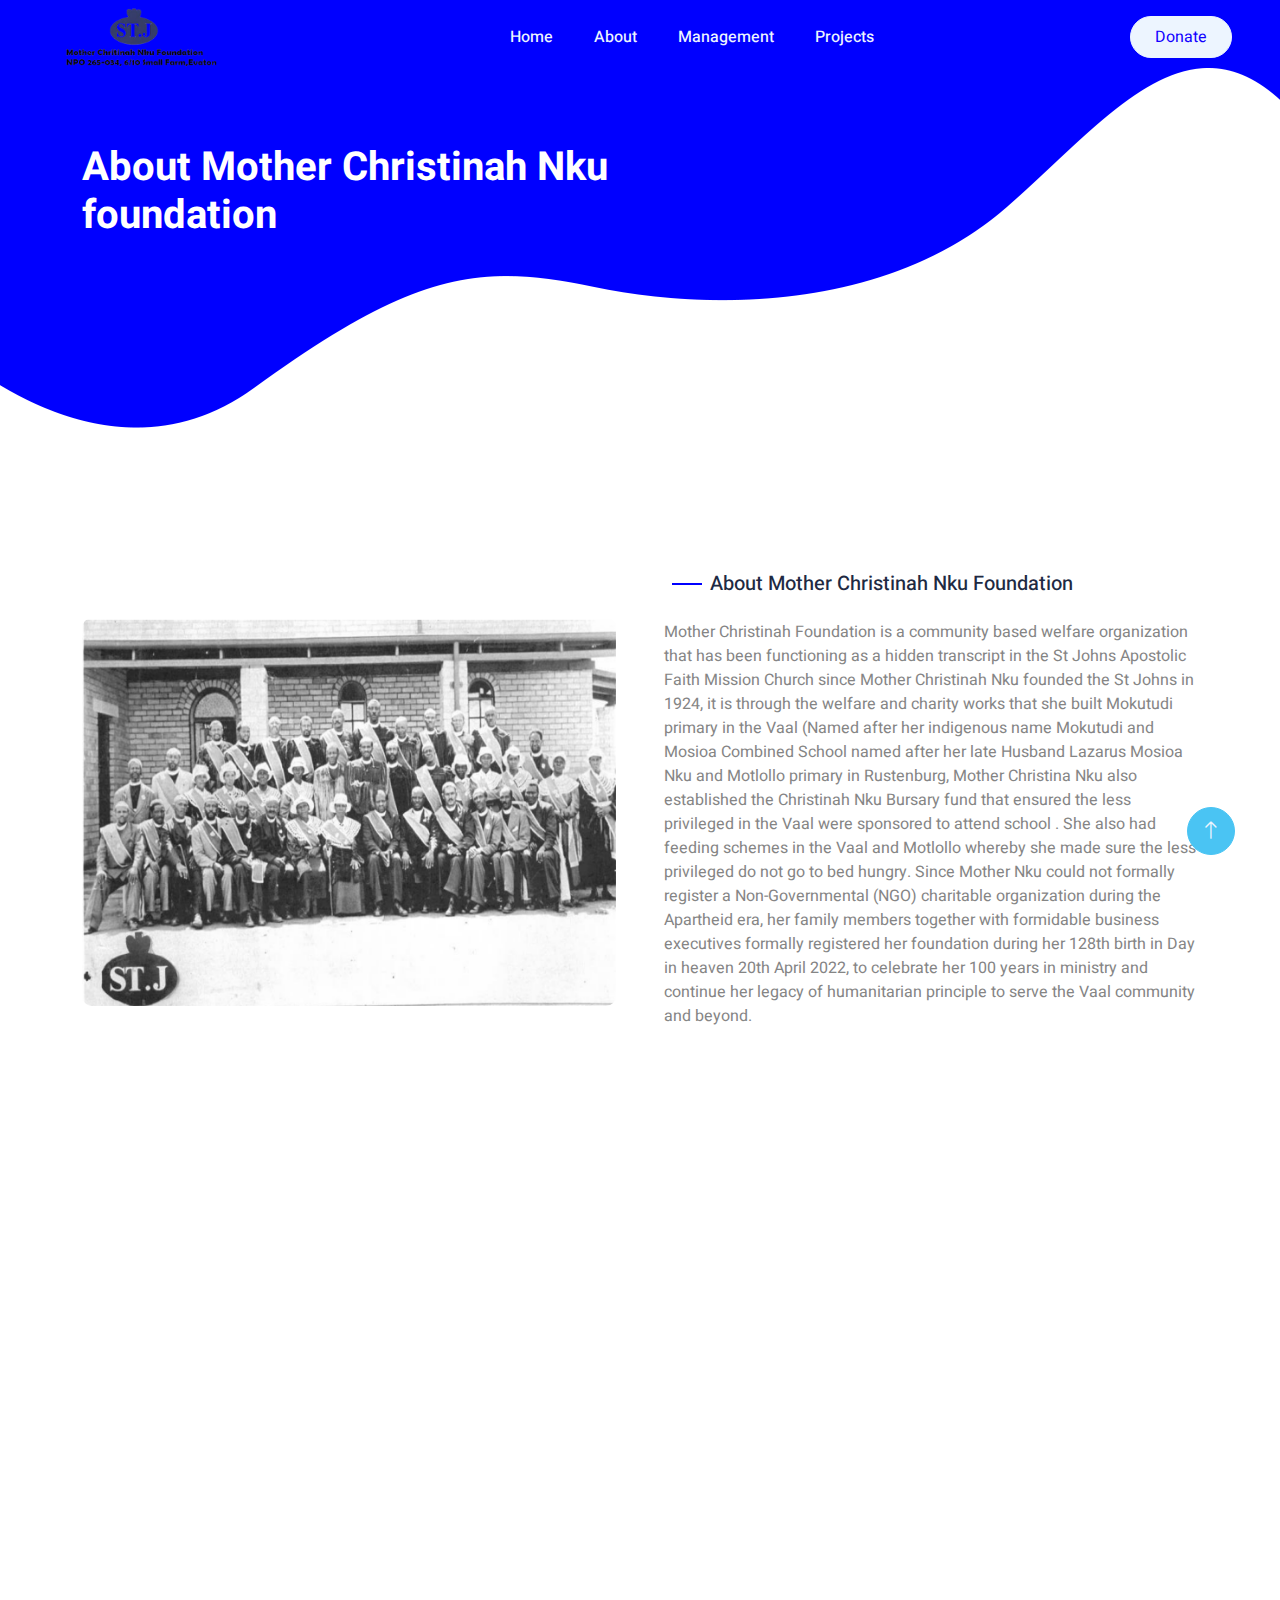
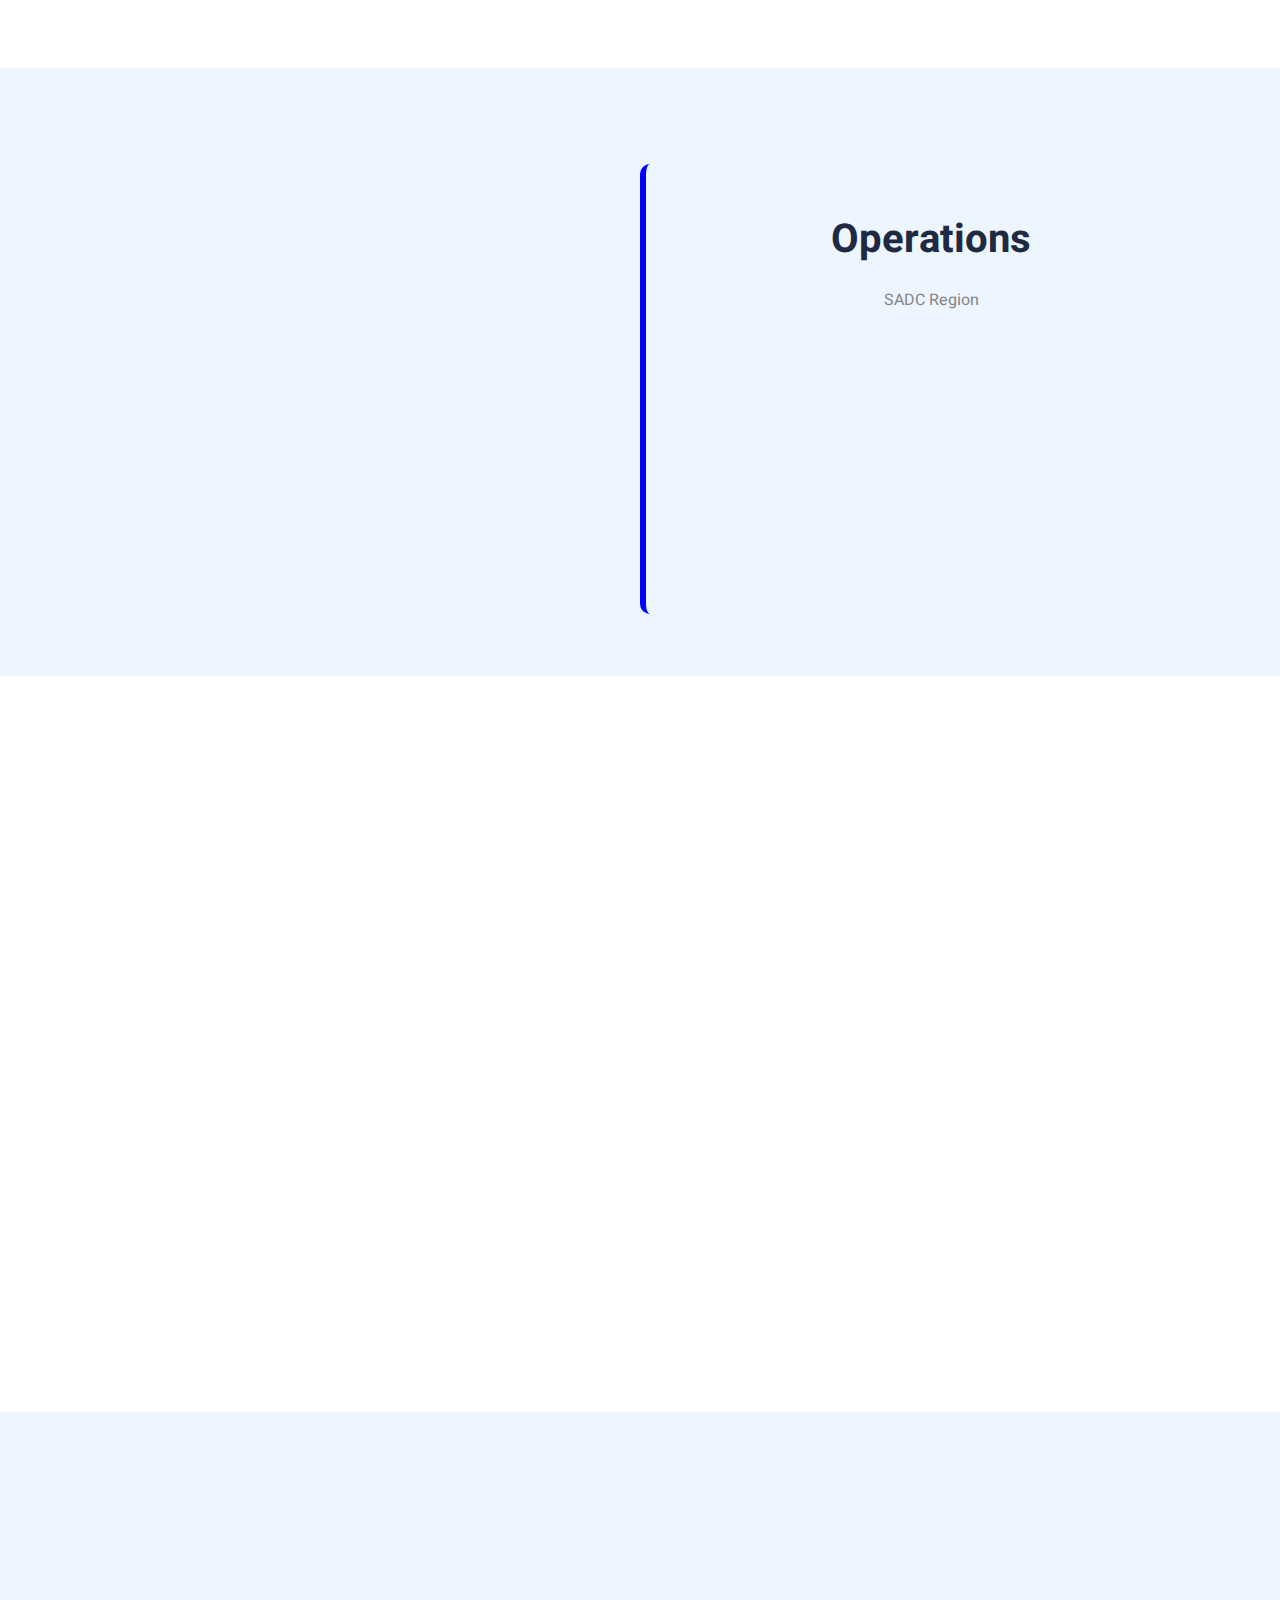
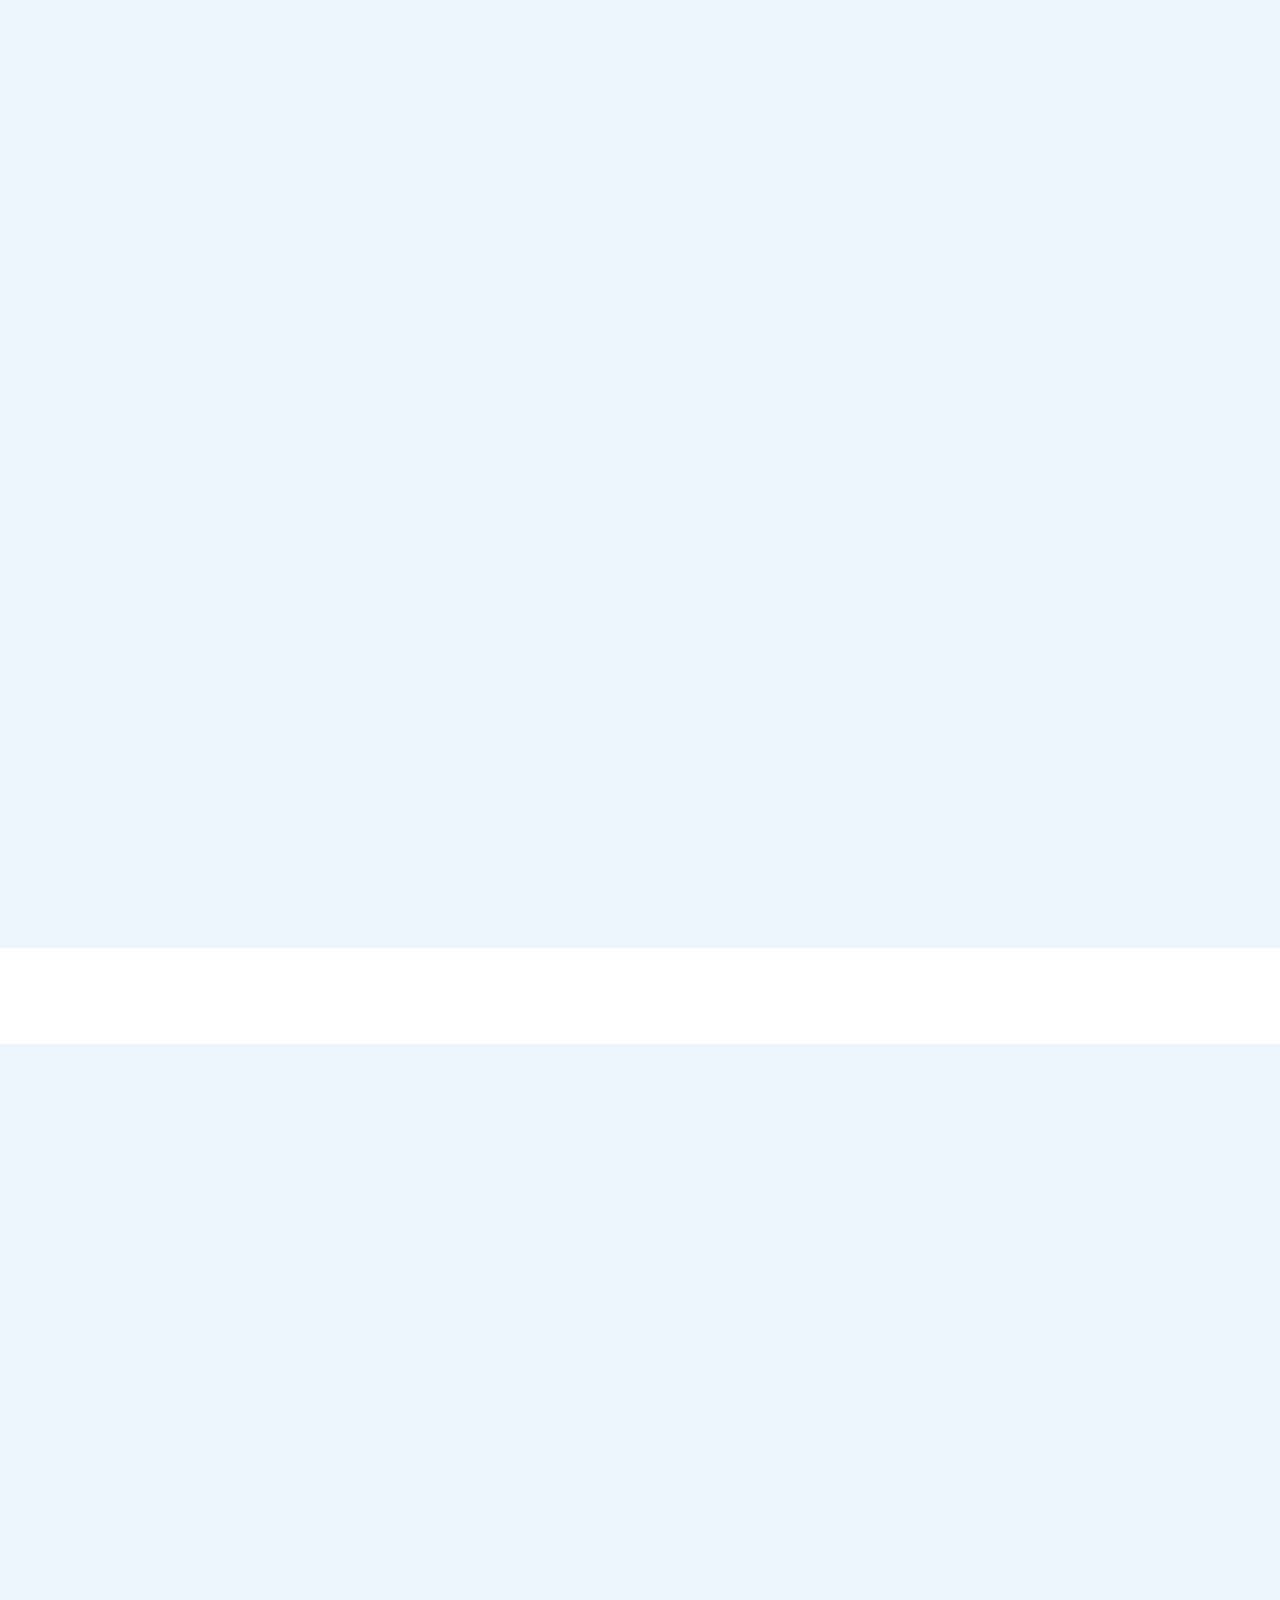
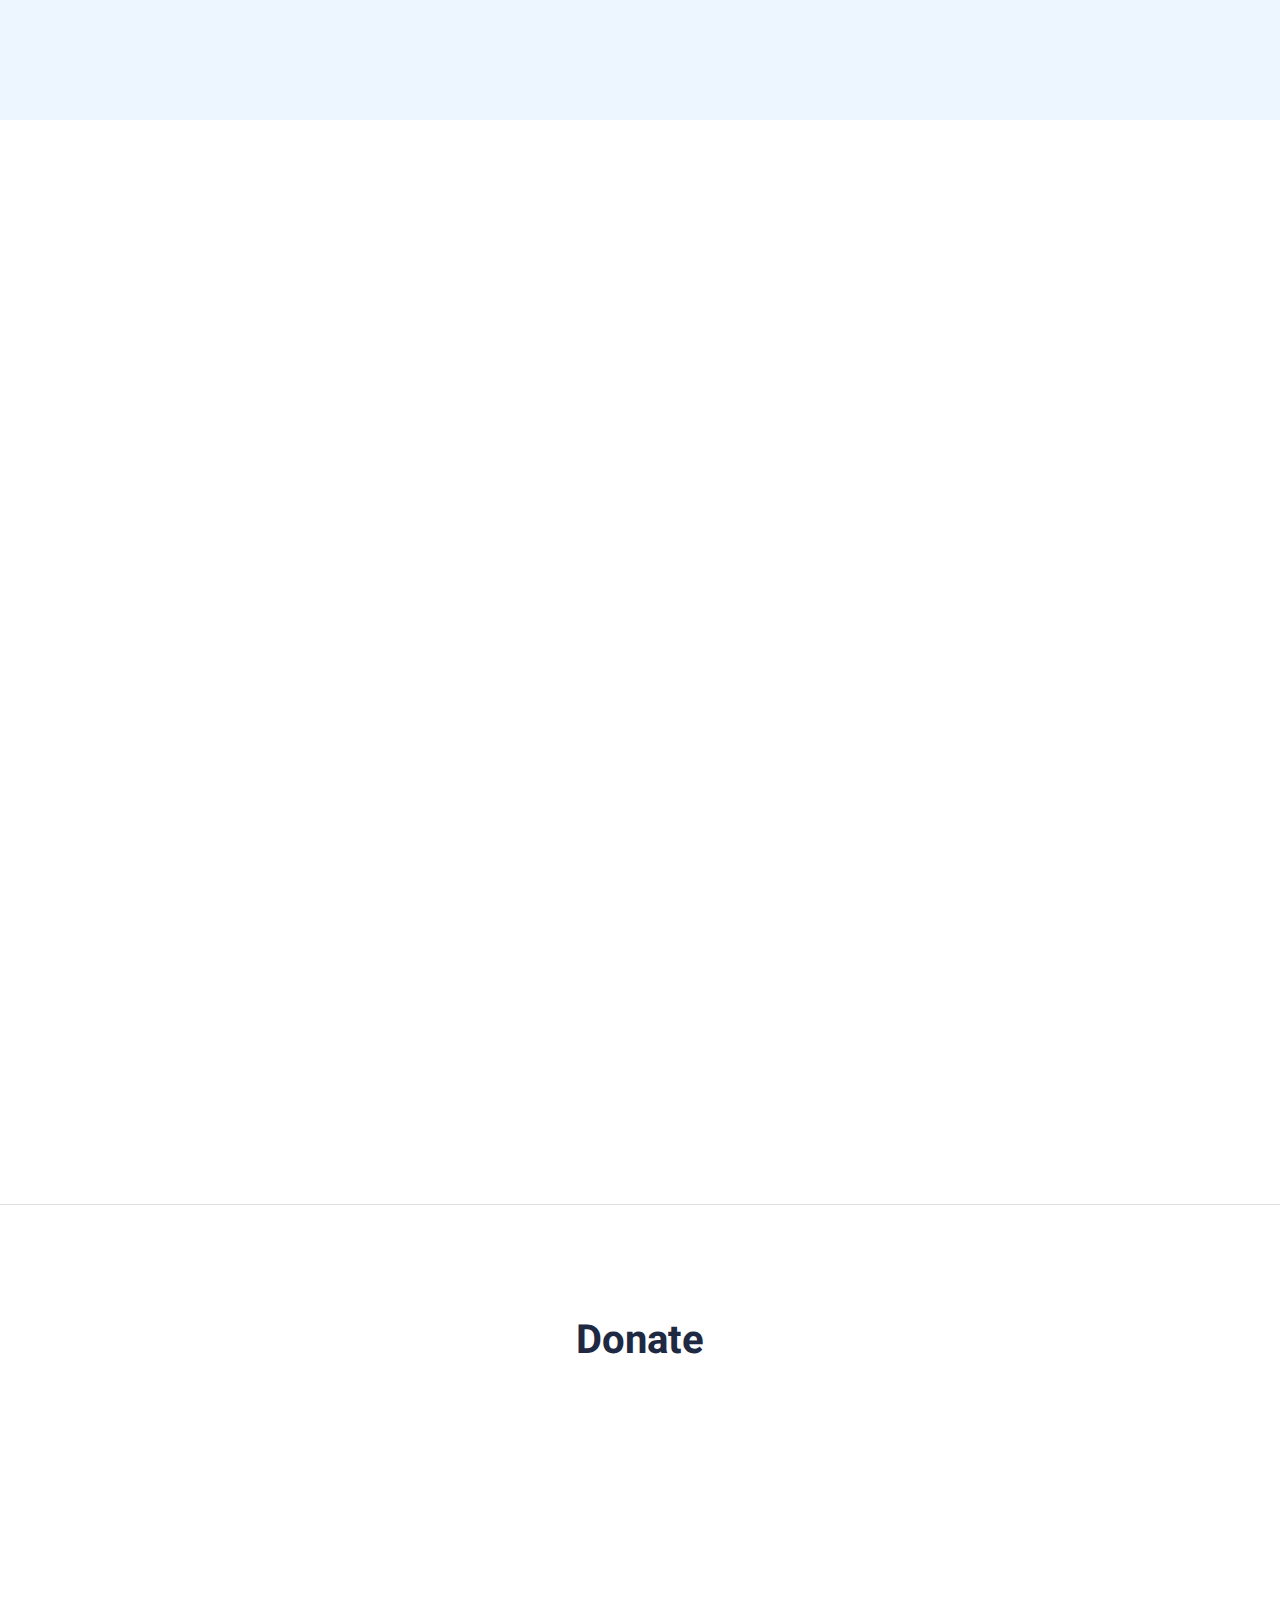
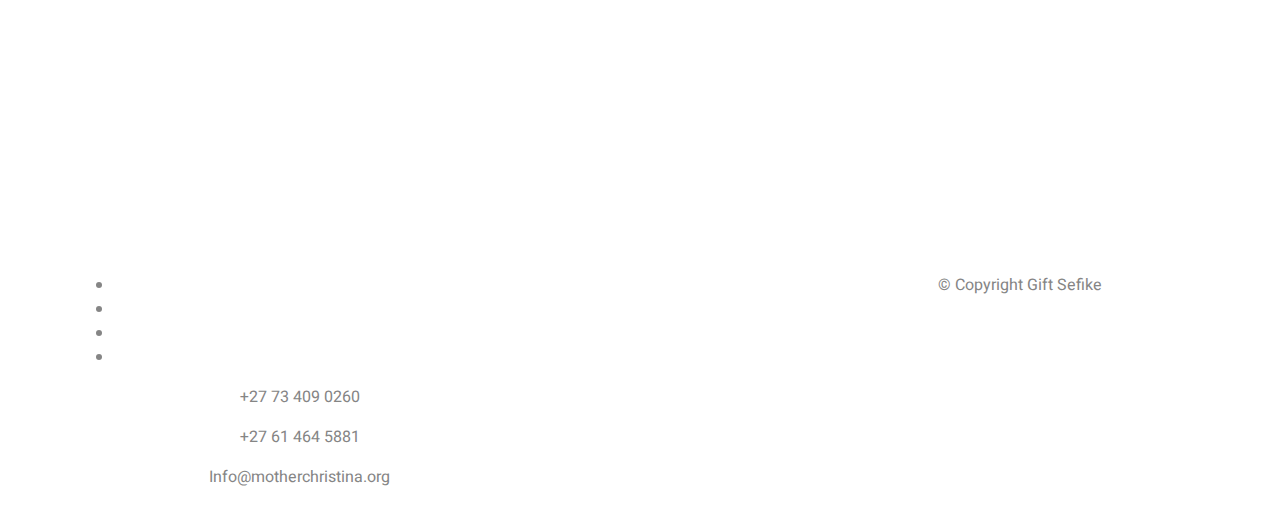
==== commit 2abcaa19: "Add files via upload" ====
--- a/about.html
+++ b/about.html
@@ -1,40 +1,54 @@
 <!DOCTYPE html>
 <html lang="en">
 
-<head>
-    <meta charset="utf-8">
-    <title>Mother Christinah Nku foundation</title>
-    <meta content="width=device-width, initial-scale=1.0" name="viewport">
-    <meta content="" name="keywords">
-    <meta content="" name="description">
-
-    <!-- Favicon -->
-    <link href="img/favicon.ico" rel="icon">
-
-    <!-- Google Web Fonts -->
-    <link rel="preconnect" href="https://fonts.googleapis.com">
-    <link rel="preconnect" href="https://fonts.gstatic.com" crossorigin>
-    <link href="https://fonts.googleapis.com/css2?family=Heebo:wght@400;500;600;700&display=swap" rel="stylesheet"> 
-
-    <!-- Icon Font Stylesheet -->
-    <link href="https://cdnjs.cloudflare.com/ajax/libs/font-awesome/5.10.0/css/all.min.css" rel="stylesheet">
-    <link href="https://cdn.jsdelivr.net/npm/bootstrap-icons@1.4.1/font/bootstrap-icons.css" rel="stylesheet">
-
-    <!-- Libraries Stylesheet -->
-    <link href="lib/animate/animate.min.css" rel="stylesheet">
-    <link href="lib/owlcarousel/assets/owl.carousel.min.css" rel="stylesheet">
-
-    <!-- Customized Bootstrap Stylesheet -->
-    <link href="css/bootstrap.min.css" rel="stylesheet">
-
-    <!-- Template Stylesheet -->
-    <link href="css/style.css" rel="stylesheet">
-
-<!-- Map -->
-    <link rel="stylesheet" href="style.css">
-    <script src="script.js"></script>
-</head>
-
+    <head>
+        <meta charset="utf-8">
+        <title>Mother Christinah Nku foundation</title>
+        <meta content="width=device-width, initial-scale=1.0" name="viewport">
+        <meta content="" name="keywords">
+        <meta content="" name="description">
+    
+    
+        <link href="https://fonts.googleapis.com/css?family=Poppins:100,200,300,400,500,600,700,800,900&display=swap" rel="stylesheet">
+        <link href="https://fonts.googleapis.com/css2?family=Dancing+Script:wght@400;500;600;700&display=swap" rel="stylesheet">
+     
+     
+    
+        <!-- Additional CSS Files -->
+        <link rel="stylesheet" type="text/css" href="assets/css/bootstrap.min.css">
+    
+        <link rel="stylesheet" type="text/css" href="assets/css/font-awesome.css">
+    
+        <link rel="stylesheet" href="assets/css/templatemo-klassy-cafe.css">
+    
+        <!-- Favicon -->
+        <link href="img/favicon.ico" rel="icon">
+        <link rel="stylesheet" href="css/font-awesome.min.css">
+        <link rel="stylesheet" href="css/font-awesome.css">
+        <!-- Google Web Fonts -->
+        <link rel="preconnect" href="https://fonts.googleapis.com">
+        <link rel="preconnect" href="https://fonts.gstatic.com" crossorigin>
+        <link href="https://fonts.googleapis.com/css2?family=Heebo:wght@400;500;600;700&display=swap" rel="stylesheet"> 
+    
+        <!-- Icon Font Stylesheet -->
+        <link href="https://cdn.jsdelivr.net/npm/bootstrap-icons@1.4.1/font/bootstrap-icons.css" rel="stylesheet">
+       
+       
+        <!-- Libraries Stylesheet -->
+        <link href="lib/animate/animate.min.css" rel="stylesheet">
+        <link href="lib/owlcarousel/assets/owl.carousel.min.css" rel="stylesheet">
+    
+        <!-- Customized Bootstrap Stylesheet -->
+        <link href="css/bootstrap.min.css" rel="stylesheet">
+    
+        <!-- Template Stylesheet -->
+        <link href="css/style.css" rel="stylesheet">
+    
+    <!-- Map -->
+        <link rel="stylesheet" href="style.css">
+        <script src="script.js"></script>
+    </head>
+    
 <body>
     <div class="container-xxl bg-white p-0">
         <!-- Spinner Start -->
@@ -146,7 +160,7 @@
         <!-- About End -->
       
        <!-- Map Start -->
-       <div class="container-xxl py-6 bg-light" id="about">
+       <div class="container-xxl py-6 bg-light" id="about" style="padding-bottom: 100px;">
         <div class="container">
             <div class="row g-5 flex-column-reverse flex-lg-row">
                 <div class="col-lg-6 wow fadeInUp" data-wow-delay="0.1s">
@@ -1137,7 +1151,7 @@
                     
                 </div>
                 <div class = "vertical"></div>
-                <div class="col-lg-6" style="margin-top:160px;">
+                <div class="col-lg-6" style="margin-top:100px;">
                     <center><h1 class="mb-4" >Operations</h1>
                         <p>SADC Region</p>
                     </center>
@@ -1430,24 +1444,28 @@
 
         <!-- Footer Start -->
 
-        <center><div class="container-fluid bg-primary text-white footer wow fadeIn" data-wow-delay="0.1s">
-            <div class="container py-5 px-lg-5">
-                <div class="row g-5">
-                    <div class="col-md-6 col-lg-3">
-                        
-                        <p><i class="fa fa-phone-alt me-3"></i>+27 73 409 0260  </p>
-                        <p><i class="fa fa-phone-alt me-3"></i>+27 61 464 5881   </p>
-                        <p><i class="fa fa-envelope me-3"></i>Info@motherchristina.org</p>
-                        
+        <center><footer>
+            <div class="container">
+                <div class="row">
+                    <div class="col-lg-4 col-xs-12">
+                        <div class="right-text-content">
+                                <ul class="social-icons">
+                                    <li><a href="#"><i class="fa fa-facebook"></i></a></li>
+                                    <li><a href="#"><i class="fa fa-twitter"></i></a></li>
+                                    <li><a href="#"><i class="fa fa-linkedin"></i></a></li>
+                                    <li><a href="#"><i class="fa fa-instagram"></i></a></li>
+                                </ul>
+                                <div style="padding-left: 80px;"><p>+27 73 409 0260  </p>
+                                    <p></i>+27 61 464 5881   </p>
+                                    <p>Info@motherchristina.org</p>
+                                    </div>
+                        </div>
                     </div>
                     <div class="col-lg-4" >
-                        <center><div class="logo" style="padding-top:5px ;">
-                            <a href="index.html"><img src="img/foundation-logo.png" width="250px" alt=""></a>
-                        </div></center>
-                        
-                    </div>
-                    
-                    
+                        <div class="logo" style="padding-top:5px ;">
+                            <a href="index.html"><img src="assets/images/foundation-logo.png" alt=""></a>
+                        </div>
+                    </div>
                     <div class="col-lg-4 col-xs-12">
                         <div class="left-text-content">
                             <p>© Copyright Gift Sefike
@@ -1457,8 +1475,9 @@
                     </div>
                 </div>
             </div>
-            
-        </div>
+        </footer>
+
+         
     </center>
         <!-- Footer End -->
 
